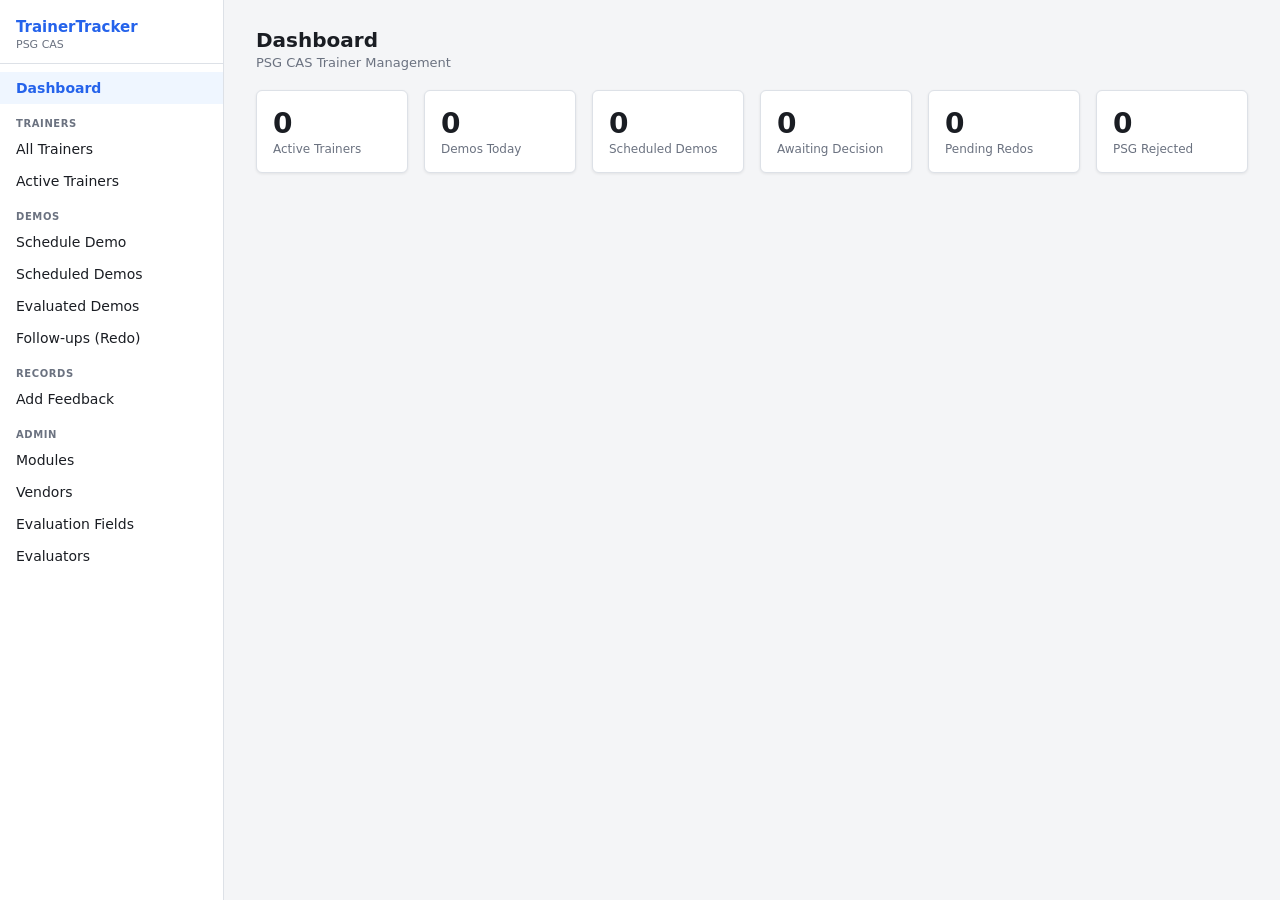
==== index.html @ b818fdab "Update index.html" ====
<!doctype html>
<html lang="en">
<head>
<meta charset="utf-8">
<meta name="viewport" content="width=device-width, initial-scale=1">
<title>TrainerTracker - PSG CAS</title>
<style>
*,*::before,*::after{box-sizing:border-box;margin:0;padding:0}
:root{
  --bg:#f4f5f7;--surface:#fff;--border:#dde1e7;--text:#1a1d23;--muted:#6b7280;
  --accent:#2563eb;--accent-h:#1d4ed8;--green:#16a34a;--amber:#d97706;--red:#dc2626;
  --blue:#2563eb;--grey:#6b7280;--radius:6px;--shadow:0 1px 3px rgba(0,0,0,.08);--nav-w:224px;
}
body{font-family:system-ui,sans-serif;font-size:14px;color:var(--text);background:var(--bg);display:flex;min-height:100vh}
#nav{width:var(--nav-w);background:var(--surface);border-right:1px solid var(--border);display:flex;flex-direction:column;position:fixed;top:0;left:0;bottom:0;z-index:100;overflow-y:auto}
#nav .brand{padding:18px 16px 12px;font-weight:700;font-size:15px;color:var(--accent);border-bottom:1px solid var(--border)}
#nav .brand span{display:block;font-weight:400;font-size:11px;color:var(--muted);margin-top:2px}
#nav ul{list-style:none;padding:8px 0;flex:1}
#nav ul li a{display:block;padding:8px 16px;color:var(--text);text-decoration:none;transition:background .15s}
#nav ul li a:hover{background:var(--bg)}
#nav ul li a.active{background:#eff6ff;color:var(--accent);font-weight:600}
#nav .section-label{padding:14px 16px 4px;font-size:10px;font-weight:700;color:var(--muted);text-transform:uppercase;letter-spacing:.06em}
#main{margin-left:var(--nav-w);flex:1;padding:28px 32px;max-width:1120px}
.page-head{display:flex;align-items:flex-start;justify-content:space-between;gap:16px;margin-bottom:20px;flex-wrap:wrap}
.page-head h1{font-size:20px;font-weight:700}
.page-head .sub{font-size:13px;color:var(--muted);margin-top:3px}
.btns{display:flex;gap:8px;flex-wrap:wrap}
.btn{display:inline-flex;align-items:center;gap:5px;padding:7px 14px;background:var(--accent);color:#fff;border:none;border-radius:var(--radius);font-size:13px;font-weight:500;cursor:pointer;text-decoration:none;transition:background .15s}
.btn:hover{background:var(--accent-h)}
.btn.ghost{background:transparent;color:var(--accent);border:1px solid var(--accent)}
.btn.ghost:hover{background:#eff6ff}
.btn.sm{padding:5px 10px;font-size:12px}
.btn.danger{background:var(--red)}.btn.danger:hover{background:#b91c1c}
.card{background:var(--surface);border:1px solid var(--border);border-radius:var(--radius);padding:20px;margin-bottom:20px;box-shadow:var(--shadow)}
.card-head{display:flex;align-items:center;justify-content:space-between;margin-bottom:14px}
.card-head h2{font-size:15px;font-weight:600}
.stats{display:grid;grid-template-columns:repeat(auto-fill,minmax(145px,1fr));gap:16px;margin-bottom:20px}
.stat{background:var(--surface);border:1px solid var(--border);border-radius:var(--radius);padding:16px;box-shadow:var(--shadow)}
.stat .n{font-size:28px;font-weight:700}.stat .l{font-size:12px;color:var(--muted);margin-top:2px}
.tbl-wrap{overflow-x:auto}
table{width:100%;border-collapse:collapse}
th,td{padding:15px 12px;text-align:left;border-bottom:1px solid var(--border);vertical-align:top}
th{font-size:12px;font-weight:600;color:var(--muted);text-transform:uppercase;letter-spacing:.04em;background:#f9fafb}
tr:hover td{background:#fafbff}
td.actions a{color:var(--accent);text-decoration:none;margin-right:10px;font-size:12px;cursor:pointer}
.badge{display:inline-block;padding:2px 8px;border-radius:99px;font-size:11px;font-weight:600}
.badge.green{background:#dcfce7;color:#166534}.badge.amber{background:#fef3c7;color:#92400e}
.badge.red{background:#fee2e2;color:#991b1b}.badge.blue{background:#dbeafe;color:#1e40af}
.badge.grey{background:#f3f4f6;color:#4b5563}.badge.purple{background:#f3e8ff;color:#6b21a8}
.tag{display:inline-block;padding:2px 7px;background:#eff6ff;color:var(--accent);border-radius:4px;font-size:11px;margin:2px}
.filters{display:flex;gap:10px;flex-wrap:wrap;align-items:flex-end;margin-bottom:16px}
.filters label{display:flex;flex-direction:column;gap:4px;font-size:12px;font-weight:500;color:var(--muted)}
.filters select,.filters input{padding:7px 10px;border:1px solid var(--border);border-radius:var(--radius);font-size:13px;color:var(--text);background:var(--surface);min-width:140px}
.form-grid{display:grid;grid-template-columns:1fr 1fr;gap:16px}
.form-grid.single{grid-template-columns:1fr}
.field{display:flex;flex-direction:column;gap:5px}
.field.full{grid-column:1/-1}
label.lbl{font-size:12px;font-weight:600;color:var(--muted)}
input[type=text],input[type=date],input[type=email],input[type=number],select,textarea{padding:8px 10px;border:1px solid var(--border);border-radius:var(--radius);font-size:13px;color:var(--text);background:var(--surface);width:100%}
textarea{resize:vertical;min-height:70px}
.form-actions{margin-top:20px;display:flex;gap:10px}
.error-msg{color:var(--red);font-size:12px;margin-top:8px}
.hidden{display:none!important}
.score-table td input{padding:5px 8px;width:80px}
.score-table .max-lbl{color:var(--muted);font-size:12px}
.score-total{font-weight:600;margin-top:10px;font-size:13px}
.empty{color:var(--muted);font-size:13px;padding:20px 0;text-align:center}
#loading{position:fixed;inset:0;background:rgba(255,255,255,.80);display:flex;align-items:center;justify-content:center;z-index:9999}
.spin-wrap{display:flex;flex-direction:column;align-items:center;gap:14px}
.spinner{width:40px;height:40px;border:3px solid #dde1e7;border-top-color:var(--accent);border-radius:50%;animation:spin .7s linear infinite}
@keyframes spin{to{transform:rotate(360deg)}}
.spin-text{font-size:13px;font-weight:500;color:var(--accent);letter-spacing:.03em}
#toast{position:fixed;bottom:24px;right:24px;background:#1e293b;color:#fff;padding:10px 18px;border-radius:var(--radius);font-size:13px;z-index:9998;display:none}
#modal-overlay{position:fixed;inset:0;background:rgba(0,0,0,.35);z-index:200;display:flex;align-items:center;justify-content:center}
#modal-box{background:var(--surface);border-radius:var(--radius);padding:24px;width:90%;max-width:580px;max-height:90vh;overflow-y:auto;box-shadow:0 8px 32px rgba(0,0,0,.18)}
#modal-box h2{font-size:16px;margin-bottom:16px}
.jump{display:flex;gap:12px;flex-wrap:wrap;margin-bottom:18px}
.jump a{font-size:12px;color:var(--accent);text-decoration:none}
.jump a:hover{text-decoration:underline}
/* eval score comparison table */
.eval-grid th.eval-col{min-width:110px}
.avg-row td{font-weight:600;background:#f9fafb}
.info-row{display:flex;gap:24px;flex-wrap:wrap;margin-bottom:16px}
.info-row .info-item{font-size:13px}.info-row .info-item span{font-weight:600}

.shimmer{background:linear-gradient(90deg,#f0f0f0 25%,#e0e0e0 50%,#f0f0f0 75%);background-size:200% 100%;animation:shimmer 1.2s infinite;border-radius:4px;height:14px;margin:6px 0}
@keyframes shimmer{0%{background-position:200% 0}100%{background-position:-200% 0}}
.page-enter{animation:fadeSlide .18s ease}
@keyframes fadeSlide{from{opacity:0;transform:translateY(6px)}to{opacity:1;transform:translateY(0)}}
</style>
</head>
<body>
<nav id="nav">
  <div class="brand">TrainerTracker<span>PSG CAS</span></div>
  <ul>
    <li><a href="#" data-page="dashboard">Dashboard</a></li>
    <div class="section-label">Trainers</div>
    <li><a href="#" data-page="trainers">All Trainers</a></li>
    <li><a href="#" data-page="active">Active Trainers</a></li>
    <div class="section-label">Demos</div>
    <li><a href="#" data-page="schedule-demo">Schedule Demo</a></li>
    <li><a href="#" data-page="scheduled">Scheduled Demos</a></li>
    <li><a href="#" data-page="evaluated">Evaluated Demos</a></li>
    <li><a href="#" data-page="followups">Follow-ups (Redo)</a></li>
    <div class="section-label">Records</div>
    <li><a href="#" data-page="add-feedback">Add Feedback</a></li>
    <div class="section-label">Admin</div>
    <li><a href="#" data-page="modules">Modules</a></li>
    <li><a href="#" data-page="vendors">Vendors</a></li>
    <li><a href="#" data-page="fields">Evaluation Fields</a></li>
    <li><a href="#" data-page="evaluators">Evaluators</a></li>
  </ul>
</nav>
<main id="main"></main>
<div id="loading"><div class="spin-wrap"><div class="spinner"></div><div class="spin-text">Loading…</div></div></div>
<div id="toast"></div>
<div id="modal-overlay" class="hidden"><div id="modal-box"></div></div>

<script>
// ════════════════════════════════════════════════════════════
// CONFIG
// ════════════════════════════════════════════════════════════
const API = "https://script.google.com/macros/s/AKfycbz-LLf0V0RzmnS31XV4Ykm8dqGHiCJvOpPmAPqa1DfNJzM9oqoiAKHXhVZPCFupn1A-/exec";

// ── state ─────────────────────────────────────────────────────
let DB = { vendors:[], modules:[], fields:[], evaluators:[], trainers:[], engagements:[], demos:[], evaluations:[], evaluationscores:[], decisions:[], feedback:[] };

const PAGE_SHEETS = {
  dashboard:       ["trainers","engagements","demos","evaluations","decisions"],
  trainers:        ["trainers","engagements","vendors","decisions","modules"],
  active:          ["trainers","engagements","vendors","decisions","modules"],
  scheduled:       ["demos","trainers","modules","evaluations"],
  evaluated:       ["demos","trainers","modules","evaluations","evaluationscores","fields"],
  followups:       ["demos","trainers","modules"],
  "schedule-demo": ["trainers","modules","vendors","engagements"],
  "demo-detail":   ["demos","trainers","modules","evaluators","evaluations","evaluationscores","fields"],
  "add-feedback":  ["trainers"],
  "trainer-detail":["trainers","engagements","vendors","demos","evaluations","decisions","modules","feedback"],
  modules:         ["modules"],
  vendors:         ["vendors"],
  fields:          ["fields","modules"],
  evaluators:      ["evaluators"]
};

// ── utils ─────────────────────────────────────────────────────
const $  = id => document.getElementById(id);
const el = (tag,cls="",html="") => { const e=document.createElement(tag); if(cls)e.className=cls; if(html)e.innerHTML=html; return e; };
const esc = s => String(s||"").replace(/&/g,"&amp;").replace(/</g,"&lt;").replace(/>/g,"&gt;");
const fmt = d => d ? String(d).slice(0,10).split("-").reverse().join("-") : "-";
const fmtToday = () => { const d=new Date(); return d.getFullYear()+"-"+String(d.getMonth()+1).padStart(2,"0")+"-"+String(d.getDate()).padStart(2,"0"); };
const isTrue = v => v===true||v==="TRUE"||v==="true";

function showLoading(v){ $("loading").style.display=v?"flex":"none"; }
function showToast(msg,dur=3000){ const t=$("toast"); t.textContent=msg; t.style.display="block"; setTimeout(()=>t.style.display="none",dur); }

// ── API ───────────────────────────────────────────────────────
async function apiGet(action) {
  const r = await fetch(API+"?action="+action);
  const j = await r.json();
  if(!j.ok) throw new Error(j.error);
  return j.data;
}
async function apiCall(payload) {
  const params = new URLSearchParams();
  Object.keys(payload).forEach(k => {
    const v = payload[k];
    params.append(k, (typeof v==="object"&&v!==null) ? JSON.stringify(v) : String(v===undefined||v===null?"":v));
  });
  const r = await fetch(API+"?"+params.toString());
  const j = await r.json();
  if(!j.ok) throw new Error(j.error);
  return j.data;
}

async function loadSheets(names) {
  const toFetch = names.filter(n => !DB._loaded || !DB._loaded.has(n));
  if (!toFetch.length) return;
  // if everything is needed and nothing loaded yet, use bulk fetch
  const allKeys = Object.keys(DB).filter(k => k !== "_loaded");
  const needsAll = allKeys.every(k => toFetch.includes(k));
  if (needsAll) {
    const data = await apiGet("all");
    Object.keys(data).forEach(k => { DB[k] = data[k]; });
    if (!DB._loaded) DB._loaded = new Set();
    allKeys.forEach(k => DB._loaded.add(k));
  } else {
    const results = await Promise.all(toFetch.map(n => apiGet(n)));
    toFetch.forEach((n, i) => { DB[n] = results[i]; });
    if (!DB._loaded) DB._loaded = new Set();
    toFetch.forEach(n => DB._loaded.add(n));
  }
}

async function loadAll(sheetsToRefresh) {
  // if specific sheets given, only invalidate those
  if (sheetsToRefresh && sheetsToRefresh.length) {
    sheetsToRefresh.forEach(k => DB._loaded && DB._loaded.delete(k));
  } else {
    if (DB._loaded) DB._loaded.clear();
  }
  await loadPageSheets(currentPage, currentParams);
}

let currentPage = "dashboard", currentParams = {};

async function loadPageSheets(page, params) {
  const needed = PAGE_SHEETS[page] || Object.keys(DB).filter(k => k !== "_loaded");
  showLoading(true);
  try { await loadSheets(needed); } catch(e) { alert("Could not load data: " + e.message); }
  showLoading(false);
}


// ── router ────────────────────────────────────────────────────
function nav(page, params={}) {
  currentPage = page; currentParams = params;
  document.querySelectorAll("#nav a").forEach(a => a.classList.toggle("active", a.dataset.page===page));
  const m = $("main"); m.innerHTML=""; m.className="page-enter";
  // show shimmer while loading
  m.innerHTML = `<div style="padding:20px"><div class="shimmer" style="width:40%;height:22px;margin-bottom:18px"></div>${[...Array(4)].map(()=>'<div class="shimmer"></div>').join("")}</div>`;
  loadPageSheets(page, params).then(() => {
    m.innerHTML = ""; m.className = "page-enter";
    const pages = { dashboard, trainers, active, scheduled, evaluated, followups,
      "schedule-demo": scheduleDemoPage, "demo-detail": demoDetail,
      "add-feedback": addFeedbackPage, "trainer-detail": trainerDetail,
      modules, vendors, fields, evaluators };
    if (pages[page]) pages[page](m, params);
    else m.innerHTML = "<p>Page not found.</p>";
  });
}
document.querySelectorAll("#nav a").forEach(a => a.addEventListener("click", e => { e.preventDefault(); nav(a.dataset.page); }));

function openModal(html){ $("modal-box").innerHTML=html; $("modal-overlay").classList.remove("hidden"); }
function closeModal(){ $("modal-overlay").classList.add("hidden"); }
$("modal-overlay").addEventListener("click", e => { if(e.target===$("modal-overlay")) closeModal(); });

// ════════════════════════════════════════════════════════════
// Logic helpers
// ════════════════════════════════════════════════════════════
const activeModules  = () => DB.modules.filter(m=>isTrue(m.Active));
const activeVendors  = () => DB.vendors.filter(v=>isTrue(v.Active));
const activeTrainers = () => DB.trainers.filter(t=>isTrue(t.Active));
const activeEvaluators = () => DB.evaluators.filter(e=>isTrue(e.Active));

function currentEngagement(tid) {
  return DB.engagements.find(e=>String(e.TrainerID)===String(tid)&&(!e.EndDate||e.EndDate===""))||null;
}
function trainerDecisions(tid) {
  return DB.decisions.filter(d=>String(d.TrainerID)===String(tid));
}

function levelCells(decisions, modules) {
  const sorted = [...decisions].sort((a,b)=>{
    const da=new Date(a.EffectiveDate),db=new Date(b.EffectiveDate);
    return da-db||Number(a.DecisionID)-Number(b.DecisionID);
  });
  const cells={};
  modules.forEach(m=>{ cells[String(m.ModuleID)]={UG:null,PG:null}; });
  sorted.forEach(d=>{
    const levels=(!d.Level||d.Level==="ALL")?["UG","PG"]:[d.Level];
    const all=!d.ModuleID||d.ModuleID==="";
    modules.forEach(m=>{
      const mid=String(m.ModuleID);
      if(!all&&String(d.ModuleID)!==mid) return;
      levels.forEach(lv=>{
        const cur=cells[mid][lv];
        if(cur&&cur.Status==="PERM_REJECT"&&d.DemoID&&d.Status!=="PERM_REJECT") return;
        cells[mid][lv]=d;
      });
    });
  });
  return cells;
}

function approvedItems(decisions, modules) {
  const cells=levelCells(decisions,modules);
  return modules.reduce((acc,m)=>{
    const mid=String(m.ModuleID),cell=cells[mid]||{};
    const levels=["UG","PG"].filter(lv=>cell[lv]&&cell[lv].Status==="SELECTED");
    if(levels.length) acc.push({module:m,levels});
    return acc;
  },[]);
}
function approvalTags(items){ return items.map(i=>i.module.Name+" ("+(i.levels.length===2?"All":i.levels[0])+")"); }

function rejectedModulesList(decisions, modules) {
  const cells=levelCells(decisions,modules);
  return modules.filter(m=>{
    const mid=String(m.ModuleID),cell=cells[mid]||{};
    return cell.UG&&cell.UG.Status==="PERM_REJECT"&&cell.PG&&cell.PG.Status==="PERM_REJECT";
  });
}

function trainerStatus(decisions, modules) {
  if(!decisions.length) return "NONE";
  const cells=levelCells(decisions,modules);
  let rejCount=0,psgAll=true;
  modules.forEach(m=>{
    const mid=String(m.ModuleID),cell=cells[mid]||{};
    const ugPerm=cell.UG&&cell.UG.Status==="PERM_REJECT";
    const pgPerm=cell.PG&&cell.PG.Status==="PERM_REJECT";
    if(ugPerm&&pgPerm){
      rejCount++;
      if((cell.UG&&String(cell.UG.ModuleID)!=="")||(cell.PG&&String(cell.PG.ModuleID)!=="")) psgAll=false;
    } else psgAll=false;
  });
  if(rejCount===0) return "ACTIVE";
  if(rejCount===modules.length&&psgAll) return "PERM_REJECT_ALL";
  return "PERM_REJECT_MODULES";
}

function pendingRedos() {
  // demos with DECIDED status and REDO outcome where no later decided demo exists for same trainer+module
  const groups={};
  DB.demos.filter(d=>d.Status==="DECIDED").forEach(d=>{
    const key=d.TrainerID+"_"+d.ModuleID;
    const cur=groups[key];
    if(!cur||new Date(d.DemoDate)>new Date(cur.DemoDate)||
       (d.DemoDate===cur.DemoDate&&Number(d.DemoID)>Number(cur.DemoID))) groups[key]=d;
  });
  return Object.values(groups).filter(d=>d.Outcome==="REDO");
}

function completedRedos() {
  const groups={};
  DB.demos.filter(d=>d.Status==="DECIDED").forEach(d=>{
    const key=d.TrainerID+"_"+d.ModuleID;
    if(!groups[key]) groups[key]=[];
    groups[key].push(d);
  });
  const completed=[];
  Object.values(groups).forEach(demos=>{
    const sorted=demos.sort((a,b)=>new Date(b.DemoDate)-new Date(a.DemoDate)||Number(b.DemoID)-Number(a.DemoID));
    if(sorted[0].Outcome!=="REDO"&&sorted.some(d=>d.Outcome==="REDO")) completed.push(sorted[0]);
  });
  return completed;
}

const trainerName  = id => { const t=DB.trainers.find(x=>String(x.TrainerID)===String(id)); return t?t.Name:"Unknown"; };
const moduleName   = id => { const m=DB.modules.find(x=>String(x.ModuleID)===String(id));   return m?m.Name:"Unknown"; };
const vendorName   = id => { const v=DB.vendors.find(x=>String(x.VendorID)===String(id));   return v?v.Name:"Unknown"; };
const evaluatorName= id => { const e=DB.evaluators.find(x=>String(x.EvaluatorID)===String(id)); return e?e.Name:"Unknown"; };

const demoBadge = d => {
  if(d.Status==="SCHEDULED") return "blue";
  if(d.Status==="EVALUATED") return "purple";
  if(d.Status==="DECIDED"){
    return {SELECTED:"green",REJECTED:"amber",REDO:"blue",PERM_REJECT:"red"}[d.Outcome]||"grey";
  }
  return "grey";
};
const demoStatusLabel = d => {
  if(d.Status==="SCHEDULED") return "Scheduled";
  if(d.Status==="EVALUATED") return "Awaiting decision";
  if(d.Status==="DECIDED"){
    if(d.Outcome==="SELECTED") return "Selected"+(d.Level&&d.Level!=="ALL"?" ("+d.Level+")":"");
    if(d.Outcome==="PERM_REJECT") return d.RejectScope==="PSG"?"Rejected for PSG":"Rejected for module";
    if(d.Outcome==="REJECTED") return "Rejected";
    if(d.Outcome==="REDO") return "Redo";
  }
  return d.Status||"-";
};

// ════════════════════════════════════════════════════════════
// Pages
// ════════════════════════════════════════════════════════════

// ── Dashboard ─────────────────────────────────────────────────
function dashboard(m) {
  const mods=activeModules();
  const engs={};
  DB.engagements.forEach(e=>{ if(!e.EndDate||e.EndDate==="") engs[String(e.TrainerID)]=e; });
  let active=0,psgRej=0;
  activeTrainers().forEach(t=>{
    const dec=trainerDecisions(t.TrainerID),status=trainerStatus(dec,mods);
    if(status==="ACTIVE"&&engs[String(t.TrainerID)]) active++;
    if(status==="PERM_REJECT_ALL") psgRej++;
  });
  const today=fmtToday();
  const scheduled=DB.demos.filter(d=>d.Status==="SCHEDULED");
  const scheduledToday=scheduled.filter(d=>String(d.DemoDate).slice(0,10)===today);
  const awaitingDecision=DB.demos.filter(d=>d.Status==="EVALUATED");
  const redos=pendingRedos();

  m.innerHTML=`
    <div class="page-head"><div><h1>Dashboard</h1><div class="sub">PSG CAS Trainer Management</div></div></div>
    <div class="stats">
      <div class="stat"><div class="n">${active}</div><div class="l">Active Trainers</div></div>
      <div class="stat"><div class="n">${scheduledToday.length}</div><div class="l">Demos Today</div></div>
      <div class="stat"><div class="n">${scheduled.length}</div><div class="l">Scheduled Demos</div></div>
      <div class="stat"><div class="n">${awaitingDecision.length}</div><div class="l">Awaiting Decision</div></div>
      <div class="stat"><div class="n">${redos.length}</div><div class="l">Pending Redos</div></div>
      <div class="stat"><div class="n">${psgRej}</div><div class="l">PSG Rejected</div></div>
    </div>
    ${awaitingDecision.length?`<div class="card">
      <div class="card-head"><h2>Awaiting Decision (${awaitingDecision.length})</h2><a class="btn sm ghost" href="#" onclick="nav('scheduled');return false;">View all</a></div>
      <div class="tbl-wrap"><table>
        <tr><th>Trainer</th><th>Module</th><th>Date</th><th>Evaluations</th><th></th></tr>
        ${awaitingDecision.slice(0,5).map(d=>{
          const evalCount=DB.evaluations.filter(ev=>String(ev.DemoID)===String(d.DemoID)).length;
          return `<tr>
            <td><a href="#" onclick="nav('demo-detail',{id:'${d.DemoID}'});return false;">${esc(trainerName(d.TrainerID))}</a></td>
            <td>${esc(moduleName(d.ModuleID))}</td><td>${fmt(d.DemoDate)}</td>
            <td>${evalCount} evaluator${evalCount!==1?"s":""}</td>
            <td class="actions"><a href="#" onclick="nav('demo-detail',{id:'${d.DemoID}'});return false;">Decide →</a></td>
          </tr>`;
        }).join("")}
      </table></div></div>`:""}
    ${scheduledToday.length?`<div class="card">
      <div class="card-head"><h2>Today's Scheduled Demos</h2></div>
      <div class="tbl-wrap"><table>
        <tr><th>Trainer</th><th>Module</th><th>Topic</th><th></th></tr>
        ${scheduledToday.map(d=>`<tr>
          <td>${esc(trainerName(d.TrainerID))}</td><td>${esc(moduleName(d.ModuleID))}</td><td>${esc(d.Topic)}</td>
          <td class="actions"><a href="#" onclick="nav('demo-detail',{id:'${d.DemoID}'});return false;">Evaluate</a></td>
        </tr>`).join("")}
      </table></div></div>`:""}
  `;
}

// ── Scheduled Demos ───────────────────────────────────────────
function scheduled(m) {
  const all=DB.demos.filter(d=>d.Status==="SCHEDULED"||d.Status==="EVALUATED")
    .sort((a,b)=>new Date(a.DemoDate)-new Date(b.DemoDate)||Number(a.DemoID)-Number(b.DemoID));

  m.innerHTML=`
    <div class="page-head">
      <div><h1>Scheduled Demos</h1><div class="sub">Click a demo to evaluate or decide the outcome.</div></div>
      <a class="btn" href="#" onclick="nav('schedule-demo');return false;">+ Schedule Demo</a>
    </div>
    <div class="card"><div class="tbl-wrap"><table>
      <tr><th>Date</th><th>Trainer</th><th>Module</th><th>Topic</th><th>Status</th><th>Evaluations</th><th></th></tr>
      ${all.map(d=>{
        const evalCount=DB.evaluations.filter(ev=>String(ev.DemoID)===String(d.DemoID)).length;
        return `<tr>
          <td>${fmt(d.DemoDate)}</td>
          <td><a href="#" onclick="nav('trainer-detail',{id:'${d.TrainerID}'});return false;">${esc(trainerName(d.TrainerID))}</a></td>
          <td>${esc(moduleName(d.ModuleID))}</td><td>${esc(d.Topic)}</td>
          <td><span class="badge ${d.Status==="SCHEDULED"?"blue":"purple"}">${d.Status==="SCHEDULED"?"Scheduled":"Awaiting decision"}</span></td>
          <td>${evalCount}</td>
          <td class="actions">
            <a href="#" onclick="nav('demo-detail',{id:'${d.DemoID}'});return false;">${d.Status==="SCHEDULED"?"Evaluate":"Evaluate / Decide →"}</a>
            ${d.Status==="SCHEDULED"?`<a href="#" onclick="showEditDemo('${d.DemoID}');return false;">Edit</a>`:""}
          </td>
        </tr>`;
      }).join("")||`<tr><td colspan="7" class="empty">No scheduled demos.</td></tr>`}
    </table></div></div>
  `;
}

// ── Schedule Demo page ────────────────────────────────────────
function scheduleDemoPage(m, params={}) {
  const preTrainer = params.trainerID || "";

  m.innerHTML = `
    <div class="page-head"><div><h1>Schedule Demo</h1></div></div>
    <div class="card">
      <div class="form-grid">
        <div class="field">
          <label class="lbl">Vendor *</label>
          <select id="sd-vendor" onchange="sdFilterTrainers()">
            <option value="">-- select vendor --</option>
            ${activeVendors().map(v => `<option value="${v.VendorID}">${esc(v.Name)}</option>`).join("")}
          </select>
        </div>
        <div class="field">
          <label class="lbl">Trainer *</label>
          <select id="sd-trainer" disabled>
            <option value="">-- select vendor first --</option>
          </select>
        </div>
        <div class="field">
          <label class="lbl">Module *</label>
          <select id="sd-module">
            <option value="">-- select --</option>
            ${activeModules().map(mod => `<option value="${mod.ModuleID}">${esc(mod.Name)}</option>`).join("")}
          </select>
        </div>
        <div class="field">
          <label class="lbl">Demo Date *</label>
          <input type="date" id="sd-date" value="${fmtToday()}">
        </div>
        <div class="field full">
          <label class="lbl">Topic</label>
          <input type="text" id="sd-topic" placeholder="e.g. Percentages, Time and Work">
        </div>
      </div>
      <div class="form-actions">
        <button class="btn" onclick="submitScheduleDemo()">Schedule</button>
        <button class="btn ghost" onclick="nav('scheduled')">Cancel</button>
      </div>
      <div class="error-msg hidden" id="sd-err"></div>
    </div>
  `;

  // If arriving with a pre-selected trainer, auto-select their vendor
  if (preTrainer) {
    const eng = currentEngagement(preTrainer);
    if (eng) {
      $("sd-vendor").value = String(eng.VendorID);
      sdFilterTrainers();
      $("sd-trainer").value = String(preTrainer);
    }
  }
}

window.sdFilterTrainers = function() {
  const vendorID = $("sd-vendor").value;
  const sel = $("sd-trainer");
  if (!vendorID) {
    sel.innerHTML = `<option value="">-- select vendor first --</option>`;
    sel.disabled = true;
    return;
  }
  // find trainers currently engaged with this vendor
  const matched = activeTrainers().filter(t => {
    const eng = currentEngagement(t.TrainerID);
    return eng && String(eng.VendorID) === vendorID;
  });
  if (!matched.length) {
    sel.innerHTML = `<option value="">No trainers for this vendor</option>`;
    sel.disabled = true;
    return;
  }
  sel.innerHTML = `<option value="">-- select trainer --</option>` +
    matched.map(t => `<option value="${t.TrainerID}">${esc(t.Name)}</option>`).join("");
  sel.disabled = false;
};

window.submitScheduleDemo = async function() {
  const trainer=$("sd-trainer").value, module=$("sd-module").value, errEl=$("sd-err");
  if(!trainer||!module){ errEl.textContent="Trainer and Module are required."; errEl.classList.remove("hidden"); return; }
  try {
    showLoading(true);
    await apiCall({action:"scheduleDemo", TrainerID:trainer, ModuleID:module, Topic:$("sd-topic").value.trim(), DemoDate:$("sd-date").value});
    await loadAll(["demos"]); showToast("Demo scheduled."); nav("scheduled");
  } catch(e){ errEl.textContent=e.message; errEl.classList.remove("hidden"); }
  showLoading(false);
};

// ── Demo Detail (evaluate + decide) ──────────────────────────
function demoDetail(m, params={}) {
  const did=String(params.id);
  const demo=DB.demos.find(d=>String(d.DemoID)===did);
  if(!demo){ m.innerHTML="<p>Demo not found.</p>"; return; }

  const evals=DB.evaluations.filter(ev=>String(ev.DemoID)===did);
  const mods=activeModules();
  const modFields=DB.fields.filter(f=>String(f.ModuleID)===String(demo.ModuleID)&&isTrue(f.Active))
    .sort((a,b)=>Number(a.DisplayOrder)-Number(b.DisplayOrder));

  // build per-evaluator score maps
  const evalScoreMap={}; // evalId -> {fieldId -> score}
  DB.evaluationscores.forEach(sc=>{
    const ev=evals.find(e=>String(e.EvalID)===String(sc.EvalID));
    if(!ev) return;
    if(!evalScoreMap[sc.EvalID]) evalScoreMap[sc.EvalID]={};
    evalScoreMap[sc.EvalID][String(sc.FieldID)]=sc;
  });

  // scores comparison table
  let scoresHtml="";
  if(evals.length&&modFields.length){
    const totals=evals.map(ev=>{
      let s=0,mx=0;
      modFields.forEach(f=>{
        const sc=evalScoreMap[ev.EvalID]?.[String(f.FieldID)];
        s+=sc?Number(sc.Score):0; mx+=Number(f.MaxMarks);
      });
      return {score:s,max:mx};
    });
    scoresHtml=`<div class="card">
      <div class="card-head"><h2>Evaluation Scores</h2></div>
      <div class="tbl-wrap"><table class="eval-grid">
        <tr>
          <th>Criterion</th>
          ${evals.map(ev=>`<th class="eval-col">${esc(evaluatorName(ev.EvaluatorID))}</th>`).join("")}
          ${evals.length>1?`<th>Average</th>`:""}
        </tr>
        ${modFields.map(f=>{
          const scores=evals.map(ev=>evalScoreMap[ev.EvalID]?.[String(f.FieldID)]);
          const vals=scores.map(sc=>sc?Number(sc.Score):"-");
          const nums=vals.filter(v=>v!=="-");
          const avg=nums.length?Math.round(nums.reduce((a,b)=>a+b,0)/nums.length*10)/10:"-";
          return `<tr>
            <td><b>${esc(f.Criterion)}</b> <span class="muted" style="font-size:11px">/ ${f.MaxMarks}</span></td>
            ${vals.map(v=>`<td>${v}</td>`).join("")}
            ${evals.length>1?`<td>${avg}</td>`:""}
          </tr>`;
        }).join("")}
        <tr class="avg-row">
          <td>Total</td>
          ${totals.map(t=>`<td>${t.score} / ${t.max} <span class="muted">(${t.max?Math.round(t.score/t.max*100):0}%)</span></td>`).join("")}
          ${evals.length>1?`<td>${totals.length?Math.round(totals.reduce((a,t)=>a+t.score,0)/totals.length*10)/10:"-"} avg</td>`:""}
        </tr>
      </table></div>
      ${evals.map(ev=>`<div style="margin-top:12px;font-size:13px"><b>${esc(evaluatorName(ev.EvaluatorID))}:</b> ${esc(ev.Remarks)||'<span class="muted">No remarks</span>'}</div>`).join("")}
    </div>`;
  } else if(evals.length&&!modFields.length){
    scoresHtml=`<div class="card"><div class="card-head"><h2>Evaluations (${evals.length})</h2></div>
      ${evals.map(ev=>`<div style="margin-bottom:12px;font-size:13px"><b>${esc(evaluatorName(ev.EvaluatorID))}</b> - ${esc(ev.Remarks)||"No remarks"}</div>`).join("")}
    </div>`;
  }

  // evaluate form (if SCHEDULED or EVALUATED - can always add more)
  let evaluateHtml="";
  if(demo.Status==="SCHEDULED"||demo.Status==="EVALUATED"){
    const evalOptions=activeEvaluators().map(e=>`<option value="${e.EvaluatorID}">${esc(e.Name)}</option>`).join("");
    evaluateHtml=`<div class="card" id="sec-evaluate">
      <div class="card-head"><h2>Submit Evaluation</h2></div>
      <div class="form-grid">
        <div class="field full">
          <label class="lbl">Evaluator *</label>
          <select id="ev-evaluator"><option value="">-- select --</option>${evalOptions}</select>
        </div>
        ${modFields.length?`
        <div class="field full">
          <div class="tbl-wrap"><table class="score-table" id="ev-score-table">
            <tr><th>Criterion</th><th>Score</th><th>Max</th></tr>
            ${modFields.map(f=>`<tr class="score-row" data-field-id="${f.FieldID}" data-max="${f.MaxMarks}" data-min="${f.MinMarks}" data-criterion="${esc(f.Criterion)}">
              <td>${esc(f.Criterion)}</td>
              <td><input type="number" min="${f.MinMarks}" max="${f.MaxMarks}" step="1" value="${f.MinMarks}" oninput="calcEvalTotal()"></td>
              <td class="max-lbl">/ ${f.MaxMarks}</td>
            </tr>`).join("")}
          </table></div>
          <div class="score-total" id="ev-total"></div>
        </div>`:""}
        <div class="field full"><label class="lbl">Remarks</label><textarea id="ev-remarks"></textarea></div>
      </div>
      <div class="form-actions">
        <button class="btn" onclick="submitEvaluation('${did}')">Submit Evaluation</button>
      </div>
      <div class="error-msg hidden" id="ev-err"></div>
    </div>`;
  }

  // decide form (if EVALUATED)
  let decideHtml="";
  if(demo.Status==="EVALUATED"){
    decideHtml=`<div class="card" id="sec-decide">
      <div class="card-head"><h2>Set Final Outcome</h2></div>
      <div class="form-grid">
        <div class="field">
          <label class="lbl">Outcome *</label>
          <select id="dec-outcome" onchange="toggleDecideFields()">
            <option value="">-- select --</option>
            <option value="SELECTED">Selected</option>
            <option value="REJECTED">Rejected (may present again)</option>
            <option value="REDO">Redo</option>
            <option value="PERM_REJECT">Permanent reject</option>
          </select>
        </div>
        <div class="field hidden" id="dec-level-row">
          <label class="lbl">Selected for *</label>
          <select id="dec-level">
            <option value="ALL">All (UG &amp; PG)</option>
            <option value="UG">UG</option>
            <option value="PG">PG</option>
          </select>
        </div>
        <div class="field hidden" id="dec-scope-row">
          <label class="lbl">Rejected for *</label>
          <select id="dec-scope">
            <option value="MODULE">This module only</option>
            <option value="PSG">PSG (all modules, permanent)</option>
          </select>
        </div>
        <div class="field">
          <label class="lbl">Decided by</label>
          <select id="dec-by"><option value="">-- select --</option>${activeEvaluators().map(e=>`<option value="${e.Name}">${esc(e.Name)}</option>`).join("")}</select>
        </div>
        <div class="field full"><label class="lbl">Final Remarks</label><textarea id="dec-remarks"></textarea></div>
      </div>
      <div class="form-actions">
        <button class="btn" onclick="submitDecide('${did}','${demo.TrainerID}')">Confirm Outcome</button>
      </div>
      <div class="error-msg hidden" id="dec-err"></div>
    </div>`;
  }

  // decided summary
  let decidedHtml="";
  if(demo.Status==="DECIDED"){
    decidedHtml=`<div class="card">
      <div class="card-head"><h2>Final Outcome</h2></div>
      <div class="info-row">
        <div class="info-item">Outcome: <span><span class="badge ${demoBadge(demo)}">${esc(demoStatusLabel(demo))}</span></span></div>
        ${demo.DecidedBy?`<div class="info-item">Decided by: <span>${esc(demo.DecidedBy)}</span></div>`:""}
      </div>
      ${demo.FinalRemarks?`<div style="font-size:13px;margin-top:4px">${esc(demo.FinalRemarks)}</div>`:""}
    </div>`;
  }

  m.innerHTML=`
    <div class="page-head">
      <div>
        <h1>${esc(trainerName(demo.TrainerID))} - ${esc(moduleName(demo.ModuleID))}</h1>
        <div class="sub">${fmt(demo.DemoDate)}${demo.Topic?" · "+esc(demo.Topic):""} · <span class="badge ${demoBadge(demo)}">${demoStatusLabel(demo)}</span></div>
      </div>
      <a class="btn ghost sm" href="#" onclick="nav('trainer-detail',{id:'${demo.TrainerID}'});return false;">← Trainer</a>
    </div>
    ${decidedHtml}
    ${scoresHtml}
    ${evaluateHtml}
    ${decideHtml}
  `;
  if(modFields.length) calcEvalTotal();
}

window.calcEvalTotal = function() {
  const tot=$("ev-total"); if(!tot) return;
  let score=0,max=0;
  document.querySelectorAll("#ev-score-table .score-row").forEach(tr=>{
    score+=Number(tr.querySelector("input").value)||0;
    max+=Number(tr.dataset.max)||0;
  });
  tot.textContent=max?`Total: ${score} / ${max} (${Math.round(score/max*100)}%)`:"";
};

window.toggleDecideFields = function() {
  const outcome=$("dec-outcome").value;
  $("dec-level-row").classList.toggle("hidden", outcome!=="SELECTED");
  $("dec-scope-row").classList.toggle("hidden", outcome!=="PERM_REJECT");
};

window.submitEvaluation = async function(did) {
  const evaluatorID=$("ev-evaluator").value, errEl=$("ev-err");
  if(!evaluatorID){ errEl.textContent="Please select an evaluator."; errEl.classList.remove("hidden"); return; }
  const scores=[];
  document.querySelectorAll("#ev-score-table .score-row").forEach(tr=>{
    scores.push({FieldID:tr.dataset.fieldId, Criterion:tr.dataset.criterion, Score:Number(tr.querySelector("input").value)||0, MinAtTime:Number(tr.dataset.min), MaxAtTime:Number(tr.dataset.max)});
  });
  try {
    showLoading(true);
    await apiCall({action:"submitEvaluation", DemoID:did, EvaluatorID:evaluatorID, Remarks:$("ev-remarks").value.trim(), Scores:scores});
    await loadAll(["demos","evaluations","evaluationscores"]); showToast("Evaluation submitted."); nav("scheduled");
  } catch(e){ errEl.textContent=e.message; errEl.classList.remove("hidden"); }
  showLoading(false);
};

window.submitDecide = async function(did, trainerID) {
  const outcome=$("dec-outcome").value, errEl=$("dec-err");
  if(!outcome){ errEl.textContent="Please select an outcome."; errEl.classList.remove("hidden"); return; }
  if(outcome==="PERM_REJECT"&&!$("dec-remarks").value.trim()){ errEl.textContent="Please write the reason for a permanent rejection."; errEl.classList.remove("hidden"); return; }
  try {
    showLoading(true);
    await apiCall({action:"decideDemo", DemoID:did, Outcome:outcome, Level:outcome==="SELECTED"?$("dec-level").value:"ALL", RejectScope:outcome==="PERM_REJECT"?$("dec-scope").value:"", DecidedBy:$("dec-by").value, FinalRemarks:$("dec-remarks").value.trim()});
    await loadAll(["demos","decisions"]); showToast("Outcome recorded.");
    nav("trainer-detail",{id:trainerID});
  } catch(e){ errEl.textContent=e.message; errEl.classList.remove("hidden"); }
  showLoading(false);
};

// ── Evaluated Demos ────────────────────────────────────────────
function evaluated(m, params={}) {
  const moduleFilter  = params.module  || "";
  const trainerFilter = params.trainer || "";
  const statusFilter  = params.status  || "";
  const dateFrom      = params.from    || "";
  const dateTo        = params.to      || "";

  function demoAvgScore(did) {
    const evals = DB.evaluations.filter(ev => String(ev.DemoID) === String(did));
    if (!evals.length) return null;
    const allScores = DB.evaluationscores.filter(sc => evals.some(ev => String(ev.EvalID) === String(sc.EvalID)));
    if (!allScores.length) return null;
    const evalTotals = evals.map(ev => {
      const s = DB.evaluationscores.filter(sc => String(sc.EvalID) === String(ev.EvalID));
      return s.reduce((a, sc) => a + Number(sc.Score), 0);
    });
    return Math.round(evalTotals.reduce((a, b) => a + b, 0) / evalTotals.length * 10) / 10;
  }

  let list = DB.demos.filter(d =>
    d.Status === "EVALUATED" || d.Status === "DECIDED"
  );

  if (moduleFilter)  list = list.filter(d => String(d.ModuleID)  === moduleFilter);
  if (trainerFilter) list = list.filter(d => String(d.TrainerID) === trainerFilter);
  if (statusFilter)  list = list.filter(d => d.Status === statusFilter || (statusFilter === "DECIDED" && d.Status === "DECIDED" && !d.Outcome) || (statusFilter !== "" && (d.Status === statusFilter || d.Outcome === statusFilter)));
  if (dateFrom)      list = list.filter(d => String(d.DemoDate).slice(0,10) >= dateFrom);
  if (dateTo)        list = list.filter(d => String(d.DemoDate).slice(0,10) <= dateTo);

  list.sort((a, b) => new Date(b.DemoDate) - new Date(a.DemoDate) || Number(b.DemoID) - Number(a.DemoID));

  m.innerHTML = `
    <div class="page-head"><div><h1>Evaluated Demos</h1><div class="sub">${list.length} result${list.length !== 1 ? "s" : ""}</div></div></div>
    <div class="filters">
      <label>Module<select id="ev-f-module">
        <option value="">All</option>
        ${activeModules().map(mod => `<option value="${mod.ModuleID}" ${moduleFilter === String(mod.ModuleID) ? "selected" : ""}>${esc(mod.Name)}</option>`).join("")}
      </select></label>
      <label>Trainer<select id="ev-f-trainer">
        <option value="">All</option>
        ${DB.trainers.filter(t => isTrue(t.Active)).map(t => `<option value="${t.TrainerID}" ${trainerFilter === String(t.TrainerID) ? "selected" : ""}>${esc(t.Name)}</option>`).join("")}
      </select></label>
      <label>Status<select id="ev-f-status">
        <option value="">All</option>
        <option value="EVALUATED" ${statusFilter === "EVALUATED" ? "selected" : ""}>Awaiting decision</option>
        <option value="DECIDED" ${statusFilter === "DECIDED" ? "selected" : ""}>Decided</option>
      </select></label>
      <label>From<input type="date" id="ev-f-from" value="${dateFrom}"></label>
      <label>To<input type="date" id="ev-f-to" value="${dateTo}"></label>
      <button class="btn" onclick="nav('evaluated',{module:$('ev-f-module').value,trainer:$('ev-f-trainer').value,status:$('ev-f-status').value,from:$('ev-f-from').value,to:$('ev-f-to').value})">Filter</button>
      <a class="btn ghost" href="#" onclick="nav('evaluated');return false;">Clear</a>
    </div>
    <div class="card"><div class="tbl-wrap"><table>
      <tr><th>Date</th><th>Trainer</th><th>Module</th><th>Topic</th><th>Status</th><th>Evaluators</th><th>Avg Score</th><th></th></tr>
      ${list.map(d => {
        const evalCount = DB.evaluations.filter(ev => String(ev.DemoID) === String(d.DemoID)).length;
        const avg = demoAvgScore(d.DemoID);
        return `<tr>
          <td>${fmt(d.DemoDate)}</td>
          <td><a href="#" onclick="nav('trainer-detail',{id:'${d.TrainerID}'});return false;">${esc(trainerName(d.TrainerID))}</a></td>
          <td>${esc(moduleName(d.ModuleID))}</td>
          <td>${esc(d.Topic)}</td>
          <td><span class="badge ${demoBadge(d)}">${esc(demoStatusLabel(d))}</span></td>
          <td>${evalCount}</td>
          <td>${avg !== null ? avg : '<span class="muted">-</span>'}</td>
          <td class="actions"><a href="#" onclick="nav('demo-detail',{id:'${d.DemoID}'});return false;">View →</a></td>
        </tr>`;
      }).join("") || `<tr><td colspan="8" class="empty">No evaluated demos found.</td></tr>`}
    </table></div></div>
  `;
}


// ── Follow-ups ─────────────────────────────────────────────────
function followups(m) {
  const waiting=pendingRedos(), completed=completedRedos();
  m.innerHTML=`
    <div class="page-head"><div><h1>Follow-ups</h1><div class="sub">Redo demos waiting and completed.</div></div></div>
    <div class="card">
      <div class="card-head"><h2>Waiting for Redo (${waiting.length})</h2></div>
      ${waiting.length?`<div class="tbl-wrap"><table>
        <tr><th>Trainer</th><th>Module</th><th>Topic</th><th>Demo Date</th><th></th></tr>
        ${waiting.map(d=>`<tr>
          <td><a href="#" onclick="nav('trainer-detail',{id:'${d.TrainerID}'});return false;">${esc(trainerName(d.TrainerID))}</a></td>
          <td>${esc(moduleName(d.ModuleID))}</td><td>${esc(d.Topic)}</td><td>${fmt(d.DemoDate)}</td>
          <td class="actions"><a href="#" onclick="nav('schedule-demo',{trainerID:'${d.TrainerID}'});return false;">+ Schedule New Demo</a></td>
        </tr>`).join("")}
      </table></div>`:`<div class="empty">No pending redo demos.</div>`}
    </div>
    <div class="card">
      <div class="card-head"><h2>Completed (${completed.length})</h2></div>
      ${completed.length?`<div class="tbl-wrap"><table>
        <tr><th>Trainer</th><th>Module</th><th>Topic</th><th>Latest Demo Date</th><th>Result</th></tr>
        ${completed.map(d=>`<tr>
          <td><a href="#" onclick="nav('trainer-detail',{id:'${d.TrainerID}'});return false;">${esc(trainerName(d.TrainerID))}</a></td>
          <td>${esc(moduleName(d.ModuleID))}</td><td>${esc(d.Topic)}</td><td>${fmt(d.DemoDate)}</td>
          <td><span class="badge ${demoBadge(d)}">${esc(demoStatusLabel(d))}</span></td>
        </tr>`).join("")}
      </table></div>`:`<div class="empty">No completed redos yet.</div>`}
    </div>
  `;
}

// ── Trainers list ──────────────────────────────────────────────
function trainers(m, params={}) {
  const mods=activeModules(), q=(params.q||"").toLowerCase();
  let list=activeTrainers();
  if(q) list=list.filter(t=>t.Name.toLowerCase().includes(q));

  m.innerHTML=`
    <div class="page-head">
      <div><h1>Trainers</h1><div class="sub">${list.length} trainer${list.length!==1?"s":""}</div></div>
      <button class="btn" onclick="showAddTrainer()">+ Add Trainer</button>
    </div>
    <div class="filters">
      <label>Search<input type="text" id="q-trainers" placeholder="Name" value="${esc(params.q||"")}"></label>
      <button class="btn" onclick="nav('trainers',{q:$('q-trainers').value})">Filter</button>
    </div>
    <div class="card"><div class="tbl-wrap"><table>
      <tr><th>Name</th><th>Vendor</th><th>Type</th><th>Status</th><th>Approved Modules</th><th></th></tr>
      ${list.map(t=>{
        const eng=currentEngagement(t.TrainerID);
        const dec=trainerDecisions(t.TrainerID);
        const status=trainerStatus(dec,mods);
        const tags=approvalTags(approvedItems(dec,mods));
        const badge=status==="ACTIVE"?"green":status==="PERM_REJECT_ALL"?"red":"amber";
        const label=status==="ACTIVE"?"Active":status==="PERM_REJECT_ALL"?"PSG Rejected":"Module Rejected";
        return `<tr>
          <td><a href="#" onclick="nav('trainer-detail',{id:'${t.TrainerID}'});return false;"><b>${esc(t.Name)}</b></a></td>
          <td>${eng?esc(vendorName(eng.VendorID)):'<span class="muted">-</span>'}</td>
          <td>${eng?(eng.Type==="FT"?"Full-time":"Freelancer"):'<span class="muted">-</span>'}</td>
          <td><span class="badge ${badge}">${label}</span></td>
          <td>${tags.map(tg=>`<span class="tag">${esc(tg)}</span>`).join("")||'<span class="muted">-</span>'}</td>
          <td class="actions"><a href="#" onclick="nav('trainer-detail',{id:'${t.TrainerID}'});return false;">View</a></td>
        </tr>`;
      }).join("")||`<tr><td colspan="6" class="empty">No trainers found.</td></tr>`}
    </table></div></div>
  `;
}

// ── Active Trainers ────────────────────────────────────────────
function active(m, params={}) {
  const mods=activeModules();
  const statusFilter=params.status||"active";
  const vendorFilter=params.vendor||"";
  const moduleFilter=params.module||"";
  const typeFilter=params.type||"";
  const rows=[];

  activeTrainers().forEach(t=>{
    const eng=currentEngagement(t.TrainerID);
    const dec=trainerDecisions(t.TrainerID);
    const status=trainerStatus(dec,mods);
    const items=approvedItems(dec,mods);
    const tags=approvalTags(items);
    const rejMods=rejectedModulesList(dec,mods);
    const statusMatch=statusFilter==="active"?(status==="ACTIVE"&&eng):statusFilter==="psg"?status==="PERM_REJECT_ALL":statusFilter==="module"?status==="PERM_REJECT_MODULES":true;
    if(!statusMatch) return;
    if(vendorFilter&&eng&&String(eng.VendorID)!==vendorFilter) return;
    if(typeFilter&&eng&&eng.Type!==typeFilter) return;
    if(moduleFilter&&!items.some(i=>String(i.module.ModuleID)===moduleFilter)) return;
    rows.push({t,eng,status,tags,rejMods});
  });

  m.innerHTML=`
    <div class="page-head">
      <div><h1>Active Trainers</h1></div>
      <button class="btn ghost sm" onclick="exportActiveCSV()">Download CSV</button>
    </div>
    <div class="filters">
      <label>Status<select id="f-status">
        <option value="active" ${statusFilter==="active"?"selected":""}>Active</option>
        <option value="psg" ${statusFilter==="psg"?"selected":""}>PSG Rejected</option>
        <option value="module" ${statusFilter==="module"?"selected":""}>Module Rejected</option>
        <option value="all" ${statusFilter==="all"?"selected":""}>All</option>
      </select></label>
      <label>Vendor<select id="f-vendor"><option value="">All</option>${DB.vendors.map(v=>`<option value="${v.VendorID}" ${vendorFilter==String(v.VendorID)?"selected":""}>${esc(v.Name)}</option>`).join("")}</select></label>
      <label>Module<select id="f-module"><option value="">All</option>${mods.map(mod=>`<option value="${mod.ModuleID}" ${moduleFilter==String(mod.ModuleID)?"selected":""}>${esc(mod.Name)}</option>`).join("")}</select></label>
      <label>Type<select id="f-type"><option value="">All</option><option value="FT" ${typeFilter==="FT"?"selected":""}>Full-time</option><option value="FL" ${typeFilter==="FL"?"selected":""}>Freelancer</option></select></label>
      <button class="btn" onclick="nav('active',{status:$('f-status').value,vendor:$('f-vendor').value,module:$('f-module').value,type:$('f-type').value})">Filter</button>
      <a class="btn ghost" href="#" onclick="nav('active');return false;">Clear</a>
    </div>
    <div class="card"><div class="tbl-wrap"><table>
      <tr><th>Trainer</th><th>Vendor</th><th>Type</th><th>With us since</th><th>Status</th><th>Approved modules</th><th>Rejected modules</th><th>Phone</th></tr>
      ${rows.map(({t,eng,status,tags,rejMods})=>{
        const badge=status==="ACTIVE"?"green":status==="PERM_REJECT_ALL"?"red":"amber";
        const label=status==="ACTIVE"?"Active":status==="PERM_REJECT_ALL"?"PSG Rejected":"Module Rejected";
        return `<tr>
          <td><a href="#" onclick="nav('trainer-detail',{id:'${t.TrainerID}'});return false;"><b>${esc(t.Name)}</b></a></td>
          <td>${eng?esc(vendorName(eng.VendorID)):"-"}</td>
          <td>${eng?(eng.Type==="FT"?"Full-time":"Freelancer"):"-"}</td>
          <td>${eng?fmt(eng.StartDate):"-"}</td>
          <td><span class="badge ${badge}">${label}</span></td>
          <td>${tags.map(tg=>`<span class="tag">${esc(tg)}</span>`).join("")||'<span class="muted">-</span>'}</td>
          <td>${rejMods.map(mm=>`<span class="tag">${esc(mm.Name)}</span>`).join("")||'<span class="muted">-</span>'}</td>
          <td>${esc(t.Phone||"")}</td>
        </tr>`;
      }).join("")||`<tr><td colspan="8" class="empty">No trainers match this filter.</td></tr>`}
    </table></div></div>
  `;
}

window.exportActiveCSV = function() {
  const mods=activeModules();
  const rows=[["Trainer","Phone","Email","Vendor","Type","With us since","Status","Approved modules","Rejected modules"]];
  activeTrainers().forEach(t=>{
    const eng=currentEngagement(t.TrainerID);
    const dec=trainerDecisions(t.TrainerID);
    const status=trainerStatus(dec,mods);
    const tags=approvalTags(approvedItems(dec,mods));
    const rejMods=rejectedModulesList(dec,mods);
    const label=status==="ACTIVE"?"Active":status==="PERM_REJECT_ALL"?"PSG Rejected":"Module Rejected";
    rows.push([t.Name,t.Phone||"",t.Email||"",eng?vendorName(eng.VendorID):"",eng?(eng.Type==="FT"?"Full-time":"Freelancer"):"",eng?eng.StartDate:"",label,tags.join("; "),rejMods.map(mm=>mm.Name).join("; ")]);
  });
  const csv=rows.map(r=>r.map(c=>`"${String(c).replace(/"/g,'""')}"`).join(",")).join("\r\n");
  const a=document.createElement("a");
  a.href=URL.createObjectURL(new Blob(["﻿"+csv],{type:"text/csv;charset=utf-8"}));
  a.download="active_trainers.csv"; a.click();
};

// ── Trainer detail ─────────────────────────────────────────────
function trainerDetail(m, params={}) {
  const tid=String(params.id);
  const t=DB.trainers.find(x=>String(x.TrainerID)===tid);
  if(!t){ m.innerHTML="<p>Trainer not found.</p>"; return; }
  const mods=activeModules();
  const dec=trainerDecisions(tid);
  const cells=levelCells(dec,mods);
  const eng=currentEngagement(tid);
  const engHistory=DB.engagements.filter(e=>String(e.TrainerID)===tid).sort((a,b)=>new Date(b.StartDate)-new Date(a.StartDate));
  const trainerDemos=DB.demos.filter(d=>String(d.TrainerID)===tid&&d.Status!=="CANCELLED").sort((a,b)=>new Date(b.DemoDate)-new Date(a.DemoDate)||Number(b.DemoID)-Number(a.DemoID));
  const trainerFeedback=DB.feedback.filter(f=>String(f.TrainerID)===tid).sort((a,b)=>new Date(b.TrainingDate)-new Date(a.TrainingDate));

  const moduleRows=mods.map(mod=>{
    const mid=String(mod.ModuleID),cell=cells[mid]||{UG:null,PG:null};
    const selectedLevels=["UG","PG"].filter(lv=>cell[lv]&&cell[lv].Status==="SELECTED");
    const ctrlDec=cell.UG||cell.PG;
    return {mod,selectedLevels,ctrlDec};
  });

  m.innerHTML=`
    <div class="page-head">
      <div><h1>${esc(t.Name)}</h1>
        <div class="sub">${eng?`${eng.Type==="FT"?"Full-time":"Freelancer"} · ${esc(vendorName(eng.VendorID))} · since ${fmt(eng.StartDate)}`:"No current vendor"}${t.Phone?" · "+esc(t.Phone):""}</div>
      </div>
      <div class="btns">
        <button class="btn" onclick="nav('schedule-demo',{trainerID:'${tid}'})">+ Schedule Demo</button>
        <button class="btn" onclick="nav('add-feedback',{trainerID:'${tid}'})">+ Feedback</button>
        <button class="btn ghost" onclick="showEditTrainer('${tid}')">Edit</button>
        <button class="btn ghost sm" onclick="showChangeEngagement('${tid}')">Change Vendor/Type</button>
      </div>
    </div>
    <div class="jump"><a href="#sec-status">Status</a><a href="#sec-vendor">Vendor history</a><a href="#sec-demos">Demos</a><a href="#sec-feedback">Feedback</a></div>

    <div class="card" id="sec-status">
      <div class="card-head"><h2>Status by module</h2></div>
      <div class="tbl-wrap"><table>
        <tr><th>Module</th><th>Current status</th></tr>
        ${moduleRows.map(({mod,selectedLevels,ctrlDec})=>`<tr>
          <td><b>${esc(mod.Name)}</b></td>
          <td>${selectedLevels.length?`<span class="badge green">Selected for ${selectedLevels.length===2?"All":selectedLevels[0]}</span>`
              :ctrlDec?`<span class="badge ${{PERM_REJECT:"red",REJECTED:"amber",REDO:"blue",REMOVED:"red"}[ctrlDec.Status]||"grey"}">${{PERM_REJECT:"Permanently rejected",REJECTED:"Rejected",REDO:"Redo",REMOVED:"Removed",SELECTED:"Selected"}[ctrlDec.Status]||ctrlDec.Status}</span>${!ctrlDec.ModuleID?'<span class="muted" style="font-size:11px;margin-left:6px">PSG</span>':""}`
              :`<span class="badge grey">Not decided</span>`}</td>
        </tr>`).join("")}
      </table></div>
    </div>

    <div class="card" id="sec-vendor">
      <div class="card-head"><h2>Vendor &amp; type history</h2></div>
      <div class="tbl-wrap"><table>
        <tr><th>From</th><th>To</th><th>Vendor</th><th>Type</th></tr>
        ${engHistory.map(e=>`<tr>
          <td>${fmt(e.StartDate)}</td>
          <td>${e.EndDate&&e.EndDate!==""?fmt(e.EndDate):`<span class="badge green">Current</span>`}</td>
          <td>${esc(vendorName(e.VendorID))}</td><td>${e.Type==="FT"?"Full-time":"Freelancer"}</td>
        </tr>`).join("")||`<tr><td colspan="4" class="empty">No vendor history.</td></tr>`}
      </table></div>
    </div>

    <div class="card" id="sec-demos">
      <div class="card-head"><h2>Demos</h2><button class="btn sm" onclick="nav('schedule-demo',{trainerID:'${tid}'})">+ Schedule Demo</button></div>
      <div class="tbl-wrap"><table>
        <tr><th>Date</th><th>Module</th><th>Topic</th><th>Status</th><th>Evaluations</th><th></th></tr>
        ${trainerDemos.map(d=>{
          const evalCount=DB.evaluations.filter(ev=>String(ev.DemoID)===String(d.DemoID)).length;
          return `<tr>
            <td>${fmt(d.DemoDate)}</td><td>${esc(moduleName(d.ModuleID))}</td><td>${esc(d.Topic)}</td>
            <td><span class="badge ${demoBadge(d)}">${esc(demoStatusLabel(d))}</span></td>
            <td>${evalCount}</td>
            <td class="actions">
              <a href="#" onclick="nav('demo-detail',{id:'${d.DemoID}'});return false;">View</a>
              ${d.Status==="SCHEDULED"?`<a href="#" onclick="showEditDemo('${d.DemoID}');return false;">Edit</a>`:""}
            </td>
          </tr>`;
        }).join("")||`<tr><td colspan="6" class="empty">No demos yet.</td></tr>`}
      </table></div>
    </div>

    <div class="card" id="sec-feedback">
      <div class="card-head"><h2>Class Feedback</h2><button class="btn sm" onclick="nav('add-feedback',{trainerID:'${tid}'})">+ Feedback</button></div>
      <div class="tbl-wrap"><table>
        <tr><th>Date</th><th>Session</th><th>Batch/Dept</th><th>Rating</th><th>Feedback</th></tr>
        ${trainerFeedback.map(f=>`<tr>
          <td>${fmt(f.TrainingDate)}</td><td>${esc(f.Session)}</td><td>${esc(f.BatchDept)}</td>
          <td>${f.Rating?f.Rating+"/5":"-"}</td><td style="max-width:250px">${esc(f.Feedback)}</td>
        </tr>`).join("")||`<tr><td colspan="5" class="empty">No feedback yet.</td></tr>`}
      </table></div>
    </div>
  `;
}

window.showEditDemo = function(did) {
  const d = DB.demos.find(x => String(x.DemoID) === String(did));
  if (!d) return;
  openModal(`<h2>Edit Scheduled Demo</h2>
    <div class="form-grid">
      <div class="field">
        <label class="lbl">Module *</label>
        <select id="ed-module">
          ${activeModules().map(m => `<option value="${m.ModuleID}" ${String(m.ModuleID)===String(d.ModuleID)?"selected":""}>${esc(m.Name)}</option>`).join("")}
        </select>
      </div>
      <div class="field"><label class="lbl">Demo Date *</label><input type="date" id="ed-date" value="${d.DemoDate}"></div>
      <div class="field full"><label class="lbl">Topic</label><input type="text" id="ed-topic" value="${esc(d.Topic||"")}"></div>
    </div>
    <div class="form-actions">
      <button class="btn" onclick="submitEditDemo('${did}','${d.TrainerID}')">Save</button>
      <button class="btn danger" onclick="submitEditDemo('${did}','${d.TrainerID}','CANCELLED')">Cancel Demo</button>
      <button class="btn ghost" onclick="closeModal()">Back</button>
    </div>
    <div class="error-msg hidden" id="ed-err"></div>`);
};

window.submitEditDemo = async function(did, trainerID, cancel) {
  const errEl = $("ed-err");
  try {
    showLoading(true);
    await apiCall({
      action: "editDemo",
      DemoID: did,
      ModuleID: $("ed-module").value,
      DemoDate: $("ed-date").value,
      Topic: $("ed-topic").value.trim(),
      Status: cancel || ""
    });
    await loadAll(["demos"]);
    closeModal();
    showToast(cancel ? "Demo cancelled." : "Demo updated.");
    nav("scheduled");
  } catch(e) { errEl.textContent = e.message; errEl.classList.remove("hidden"); }
  showLoading(false);
};

// ── Add Feedback ───────────────────────────────────────────────
function addFeedbackPage(m, params={}) {
  const preTrainer=params.trainerID||"";
  m.innerHTML=`
    <div class="page-head"><div><h1>Add Class Feedback</h1></div></div>
    <div class="card">
      <div class="form-grid">
        <div class="field"><label class="lbl">Trainer *</label>
          <select id="fb-trainer"><option value="">-- select --</option>${activeTrainers().map(t=>`<option value="${t.TrainerID}" ${String(t.TrainerID)===preTrainer?"selected":""}>${esc(t.Name)}</option>`).join("")}</select>
        </div>
        <div class="field"><label class="lbl">Training Date *</label><input type="date" id="fb-date" value="${fmtToday()}" max="${fmtToday()}"></div>
        <div class="field"><label class="lbl">Session / Time</label><input type="text" id="fb-session" placeholder="e.g. Morning, 9am-11am"></div>
        <div class="field"><label class="lbl">Batch / Department</label><input type="text" id="fb-batch"></div>
        <div class="field"><label class="lbl">Rating (1-5)</label><select id="fb-rating"><option value="">-</option>${[1,2,3,4,5].map(i=>`<option value="${i}">${i}</option>`).join("")}</select></div>
        <div class="field full"><label class="lbl">Feedback *</label><textarea id="fb-text" rows="4"></textarea></div>
      </div>
      <div class="form-actions">
        <button class="btn" onclick="submitFeedback()">Save Feedback</button>
        <button class="btn ghost" onclick="nav('trainers')">Cancel</button>
      </div>
      <div class="error-msg hidden" id="fb-err"></div>
    </div>
  `;
}

window.submitFeedback = async function() {
  const trainer=$("fb-trainer").value, text=$("fb-text").value.trim(), errEl=$("fb-err");
  if(!trainer||!text){ errEl.textContent="Trainer and Feedback are required."; errEl.classList.remove("hidden"); return; }
  try {
    showLoading(true);
    await apiCall({action:"addFeedback", TrainerID:trainer, TrainingDate:$("fb-date").value, Session:$("fb-session").value, BatchDept:$("fb-batch").value, Feedback:text, Rating:$("fb-rating").value});
    await loadAll(["feedback"]); showToast("Feedback saved."); nav("trainer-detail",{id:trainer});
  } catch(e){ errEl.textContent=e.message; errEl.classList.remove("hidden"); }
  showLoading(false);
};

// ── Modules / Vendors / Fields ─────────────────────────────────
function modules(m) {
  m.innerHTML=`
    <div class="page-head"><div><h1>Modules</h1></div><button class="btn" onclick="showAddModule()">+ Add Module</button></div>
    <div class="card"><div class="tbl-wrap"><table>
      <tr><th>Name</th><th>Description</th><th>Active</th></tr>
      ${DB.modules.map(mod=>`<tr><td><b>${esc(mod.Name)}</b></td><td>${esc(mod.Description)}</td><td>${isTrue(mod.Active)?'<span class="badge green">Yes</span>':'<span class="badge grey">No</span>'}</td></tr>`).join("")||`<tr><td colspan="3" class="empty">No modules.</td></tr>`}
    </table></div></div>
  `;
}

function vendors(m) {
  m.innerHTML=`
    <div class="page-head"><div><h1>Vendors</h1></div><button class="btn" onclick="showAddVendor()">+ Add Vendor</button></div>
    <div class="card"><div class="tbl-wrap"><table>
      <tr><th>Name</th><th>Contact</th><th>Phone</th><th>Email</th></tr>
      ${DB.vendors.map(v=>`<tr><td><b>${esc(v.Name)}</b></td><td>${esc(v.ContactPerson)}</td><td>${esc(v.Phone)}</td><td>${esc(v.Email)}</td></tr>`).join("")||`<tr><td colspan="4" class="empty">No vendors.</td></tr>`}
    </table></div></div>
  `;
}

function fields(m) {
  m.innerHTML=`
    <div class="page-head"><div><h1>Evaluation Fields</h1><div class="sub">Criteria used to score demos per module.</div></div><button class="btn" onclick="showAddField()">+ Add Field</button></div>
    ${DB.modules.map(mod=>{
      const modFields=DB.fields.filter(f=>String(f.ModuleID)===String(mod.ModuleID)).sort((a,b)=>Number(a.DisplayOrder)-Number(b.DisplayOrder));
      return `<div class="card"><div class="card-head"><h2>${esc(mod.Name)}</h2></div>
        ${modFields.length?`<div class="tbl-wrap"><table>
          <tr><th>Criterion</th><th>Min</th><th>Max</th><th>Order</th><th>Active</th><th></th></tr>
          ${modFields.map(f=>`<tr>
            <td>${esc(f.Criterion)}</td><td>${f.MinMarks}</td><td>${f.MaxMarks}</td><td>${f.DisplayOrder}</td>
            <td>${isTrue(f.Active)?'<span class="badge green">Yes</span>':'<span class="badge grey">No</span>'}</td>
            <td class="actions"><a href="#" onclick="showEditField('${f.FieldID}');return false;">Edit</a></td>
          </tr>`).join("")}
        </table></div>`:`<div class="empty">No fields for this module yet.</div>`}
      </div>`;
    }).join("")}
  `;
}

// ── Evaluators ─────────────────────────────────────────────────
function evaluators(m) {
  m.innerHTML=`
    <div class="page-head"><div><h1>Evaluators</h1><div class="sub">People who evaluate trainer demos.</div></div><button class="btn" onclick="showAddEvaluator()">+ Add Evaluator</button></div>
    <div class="card"><div class="tbl-wrap"><table>
      <tr><th>Name</th><th>Active</th><th></th></tr>
      ${DB.evaluators.map(ev=>`<tr>
        <td><b>${esc(ev.Name)}</b></td>
        <td>${isTrue(ev.Active)?'<span class="badge green">Active</span>':'<span class="badge grey">Inactive</span>'}</td>
        <td class="actions"><a href="#" onclick="showEditEvaluator('${ev.EvaluatorID}');return false;">Edit</a></td>
      </tr>`).join("")||`<tr><td colspan="3" class="empty">No evaluators yet. Add one to get started.</td></tr>`}
    </table></div></div>
  `;
}

// ════════════════════════════════════════════════════════════
// Modals
// ════════════════════════════════════════════════════════════

window.showAddTrainer = function() {
  openModal(`<h2>Add Trainer</h2>
    <div class="form-grid">
      <div class="field full"><label class="lbl">Name *</label><input type="text" id="at-name"></div>
      <div class="field"><label class="lbl">Phone</label><input type="text" id="at-phone"></div>
      <div class="field"><label class="lbl">Email</label><input type="email" id="at-email"></div>
      <div class="field"><label class="lbl">Vendor *</label>
        <select id="at-vendor"><option value="">-- select --</option>${activeVendors().map(v=>`<option value="${v.VendorID}">${esc(v.Name)}</option>`).join("")}</select>
      </div>
      <div class="field"><label class="lbl">Type *</label><select id="at-type"><option value="FT">Full-time</option><option value="FL">Freelancer</option></select></div>
      <div class="field full"><label class="lbl">Notes</label><textarea id="at-notes"></textarea></div>
    </div>
    <div class="form-actions"><button class="btn" onclick="submitAddTrainer()">Save</button><button class="btn ghost" onclick="closeModal()">Cancel</button></div>
    <div class="error-msg hidden" id="at-err"></div>`);
};
window.submitAddTrainer = async function() {
  const name=$("at-name").value.trim(), vendor=$("at-vendor").value;
  if(!name||!vendor){ $("at-err").textContent="Name and Vendor are required."; $("at-err").classList.remove("hidden"); return; }
  try {
    showLoading(true);
    const res=await apiCall({action:"addTrainer", Name:name, Phone:$("at-phone").value.trim(), Email:$("at-email").value.trim(), VendorID:vendor, Type:$("at-type").value, Notes:$("at-notes").value.trim(), StartDate:fmtToday()});
    await loadAll(["trainers","engagements"]); closeModal(); showToast("Trainer added."); nav("trainer-detail",{id:res.TrainerID});
  } catch(e){ $("at-err").textContent=e.message; $("at-err").classList.remove("hidden"); }
  showLoading(false);
};

window.showEditTrainer = function(tid) {
  const t=DB.trainers.find(x=>String(x.TrainerID)===String(tid)); if(!t) return;
  openModal(`<h2>Edit Trainer</h2>
    <div class="form-grid">
      <div class="field full"><label class="lbl">Name *</label><input type="text" id="et-name" value="${esc(t.Name)}"></div>
      <div class="field"><label class="lbl">Phone</label><input type="text" id="et-phone" value="${esc(t.Phone||"")}"></div>
      <div class="field"><label class="lbl">Email</label><input type="email" id="et-email" value="${esc(t.Email||"")}"></div>
      <div class="field full"><label class="lbl">Notes</label><textarea id="et-notes">${esc(t.Notes||"")}</textarea></div>
    </div>
    <div class="form-actions"><button class="btn" onclick="submitEditTrainer('${tid}')">Save</button><button class="btn ghost" onclick="closeModal()">Cancel</button></div>
    <div class="error-msg hidden" id="et-err"></div>`);
};
window.submitEditTrainer = async function(tid) {
  const name=$("et-name").value.trim();
  if(!name){ $("et-err").textContent="Name is required."; $("et-err").classList.remove("hidden"); return; }
  try {
    showLoading(true);
    await apiCall({action:"editTrainer", TrainerID:tid, Name:name, Phone:$("et-phone").value.trim(), Email:$("et-email").value.trim(), Notes:$("et-notes").value.trim()});
    await loadAll(["trainers"]);; closeModal(); showToast("Updated."); nav("trainer-detail",{id:tid});
  } catch(e){ $("et-err").textContent=e.message; $("et-err").classList.remove("hidden"); }
  showLoading(false);
};

window.showChangeEngagement = function(tid) {
  openModal(`<h2>Change Vendor / Type</h2>
    <p style="font-size:13px;color:var(--muted);margin-bottom:14px">The current engagement closes today and a new one opens.</p>
    <div class="form-grid">
      <div class="field"><label class="lbl">New Vendor *</label>
        <select id="ce-vendor"><option value="">-- select --</option>${activeVendors().map(v=>`<option value="${v.VendorID}">${esc(v.Name)}</option>`).join("")}</select>
      </div>
      <div class="field"><label class="lbl">Type *</label><select id="ce-type"><option value="FT">Full-time</option><option value="FL">Freelancer</option></select></div>
      <div class="field full"><label class="lbl">Start Date *</label><input type="date" id="ce-date" value="${fmtToday()}" max="${fmtToday()}"></div>
    </div>
    <div class="form-actions"><button class="btn" onclick="submitChangeEngagement('${tid}')">Save</button><button class="btn ghost" onclick="closeModal()">Cancel</button></div>
    <div class="error-msg hidden" id="ce-err"></div>`);
};
window.submitChangeEngagement = async function(tid) {
  const vendor=$("ce-vendor").value;
  if(!vendor){ $("ce-err").textContent="Vendor is required."; $("ce-err").classList.remove("hidden"); return; }
  try {
    showLoading(true);
    await apiCall({action:"addEngagement", TrainerID:tid, VendorID:vendor, Type:$("ce-type").value, StartDate:$("ce-date").value});
    await loadAll(["engagements"]); closeModal(); showToast("Updated."); nav("trainer-detail",{id:tid});
  } catch(e){ $("ce-err").textContent=e.message; $("ce-err").classList.remove("hidden"); }
  showLoading(false);
};

window.showAddModule = function() {
  openModal(`<h2>Add Module</h2>
    <div class="form-grid single">
      <div class="field"><label class="lbl">Name *</label><input type="text" id="am-name"></div>
      <div class="field"><label class="lbl">Description</label><input type="text" id="am-desc"></div>
    </div>
    <div class="form-actions"><button class="btn" onclick="submitAddModule()">Save</button><button class="btn ghost" onclick="closeModal()">Cancel</button></div>
    <div class="error-msg hidden" id="am-err"></div>`);
};
window.submitAddModule = async function() {
  const name=$("am-name").value.trim();
  if(!name){ $("am-err").textContent="Name is required."; $("am-err").classList.remove("hidden"); return; }
  try { showLoading(true); await apiCall({action:"addModule", Name:name, Description:$("am-desc").value.trim()}); await loadAll(["modules"]); closeModal(); showToast("Module added."); nav("modules"); }
  catch(e){ $("am-err").textContent=e.message; $("am-err").classList.remove("hidden"); }
  showLoading(false);
};

window.showAddVendor = function() {
  openModal(`<h2>Add Vendor</h2>
    <div class="form-grid">
      <div class="field full"><label class="lbl">Name *</label><input type="text" id="av-name"></div>
      <div class="field"><label class="lbl">Contact Person</label><input type="text" id="av-contact"></div>
      <div class="field"><label class="lbl">Phone</label><input type="text" id="av-phone"></div>
      <div class="field full"><label class="lbl">Email</label><input type="email" id="av-email"></div>
    </div>
    <div class="form-actions"><button class="btn" onclick="submitAddVendor()">Save</button><button class="btn ghost" onclick="closeModal()">Cancel</button></div>
    <div class="error-msg hidden" id="av-err"></div>`);
};
window.submitAddVendor = async function() {
  const name=$("av-name").value.trim();
  if(!name){ $("av-err").textContent="Name is required."; $("av-err").classList.remove("hidden"); return; }
  try { showLoading(true); await apiCall({action:"addVendor", Name:name, ContactPerson:$("av-contact").value.trim(), Phone:$("av-phone").value.trim(), Email:$("av-email").value.trim()}); await loadAll(["vendors"]); closeModal(); showToast("Vendor added."); nav("vendors"); }
  catch(e){ $("av-err").textContent=e.message; $("av-err").classList.remove("hidden"); }
  showLoading(false);
};

window.showAddField = function() {
  openModal(`<h2>Add Evaluation Field</h2>
    <div class="form-grid">
      <div class="field full"><label class="lbl">Module *</label>
        <select id="af-module"><option value="">-- select --</option>${DB.modules.map(mod=>`<option value="${mod.ModuleID}">${esc(mod.Name)}</option>`).join("")}</select>
      </div>
      <div class="field full"><label class="lbl">Criterion *</label><input type="text" id="af-crit" placeholder="e.g. Communication"></div>
      <div class="field"><label class="lbl">Min Marks</label><input type="number" id="af-min" value="0" min="0"></div>
      <div class="field"><label class="lbl">Max Marks</label><input type="number" id="af-max" value="10" min="1"></div>
      <div class="field"><label class="lbl">Display Order</label><input type="number" id="af-order" value="1" min="1"></div>
    </div>
    <div class="form-actions"><button class="btn" onclick="submitAddField()">Save</button><button class="btn ghost" onclick="closeModal()">Cancel</button></div>
    <div class="error-msg hidden" id="af-err"></div>`);
};
window.submitAddField = async function() {
  const module=$("af-module").value, crit=$("af-crit").value.trim();
  if(!module||!crit){ $("af-err").textContent="Module and Criterion are required."; $("af-err").classList.remove("hidden"); return; }
  try { showLoading(true); await apiCall({action:"addField", ModuleID:module, Criterion:crit, MinMarks:Number($("af-min").value)||0, MaxMarks:Number($("af-max").value)||10, DisplayOrder:Number($("af-order").value)||1}); await loadAll(["fields"]); closeModal(); showToast("Field added."); nav("fields"); }
  catch(e){ $("af-err").textContent=e.message; $("af-err").classList.remove("hidden"); }
  showLoading(false);
};

window.showEditField = function(fid) {
  const f=DB.fields.find(x=>String(x.FieldID)===String(fid)); if(!f) return;
  openModal(`<h2>Edit Field</h2>
    <div class="form-grid">
      <div class="field full"><label class="lbl">Criterion *</label><input type="text" id="ef-crit" value="${esc(f.Criterion)}"></div>
      <div class="field"><label class="lbl">Min Marks</label><input type="number" id="ef-min" value="${f.MinMarks}"></div>
      <div class="field"><label class="lbl">Max Marks</label><input type="number" id="ef-max" value="${f.MaxMarks}"></div>
      <div class="field"><label class="lbl">Display Order</label><input type="number" id="ef-order" value="${f.DisplayOrder}"></div>
      <div class="field"><label class="lbl">Active</label><select id="ef-active"><option value="true" ${isTrue(f.Active)?"selected":""}>Yes</option><option value="false" ${!isTrue(f.Active)?"selected":""}>No</option></select></div>
    </div>
    <div class="form-actions"><button class="btn" onclick="submitEditField('${fid}')">Save</button><button class="btn ghost" onclick="closeModal()">Cancel</button></div>
    <div class="error-msg hidden" id="ef-err"></div>`);
};
window.submitEditField = async function(fid) {
  const crit=$("ef-crit").value.trim();
  if(!crit){ $("ef-err").textContent="Criterion is required."; $("ef-err").classList.remove("hidden"); return; }
  try { showLoading(true); await apiCall({action:"updateField", FieldID:fid, Criterion:crit, MinMarks:Number($("ef-min").value), MaxMarks:Number($("ef-max").value), DisplayOrder:Number($("ef-order").value), Active:$("ef-active").value==="true"}); await loadAll(["fields"]); closeModal(); showToast("Field updated."); nav("fields"); }
  catch(e){ $("ef-err").textContent=e.message; $("ef-err").classList.remove("hidden"); }
  showLoading(false);
};

window.showAddEvaluator = function() {
  openModal(`<h2>Add Evaluator</h2>
    <div class="form-grid single">
      <div class="field"><label class="lbl">Name *</label><input type="text" id="ae-name"></div>
    </div>
    <div class="form-actions"><button class="btn" onclick="submitAddEvaluator()">Save</button><button class="btn ghost" onclick="closeModal()">Cancel</button></div>
    <div class="error-msg hidden" id="ae-err"></div>`);
};
window.submitAddEvaluator = async function() {
  const name=$("ae-name").value.trim();
  if(!name){ $("ae-err").textContent="Name is required."; $("ae-err").classList.remove("hidden"); return; }
  try { showLoading(true); await apiCall({action:"addEvaluator", Name:name}); await loadAll(["evaluators"]); closeModal(); showToast("Evaluator added."); nav("evaluators"); }
  catch(e){ $("ae-err").textContent=e.message; $("ae-err").classList.remove("hidden"); }
  showLoading(false);
};

window.showEditEvaluator = function(eid) {
  const ev=DB.evaluators.find(x=>String(x.EvaluatorID)===String(eid)); if(!ev) return;
  openModal(`<h2>Edit Evaluator</h2>
    <div class="form-grid single">
      <div class="field"><label class="lbl">Name *</label><input type="text" id="ee-name" value="${esc(ev.Name)}"></div>
      <div class="field"><label class="lbl">Active</label><select id="ee-active"><option value="true" ${isTrue(ev.Active)?"selected":""}>Active</option><option value="false" ${!isTrue(ev.Active)?"selected":""}>Inactive</option></select></div>
    </div>
    <div class="form-actions"><button class="btn" onclick="submitEditEvaluator('${eid}')">Save</button><button class="btn ghost" onclick="closeModal()">Cancel</button></div>
    <div class="error-msg hidden" id="ee-err"></div>`);
};
window.submitEditEvaluator = async function(eid) {
  const name=$("ee-name").value.trim();
  if(!name){ $("ee-err").textContent="Name is required."; $("ee-err").classList.remove("hidden"); return; }
  try { showLoading(true); await apiCall({action:"updateEvaluator", EvaluatorID:eid, Name:name, Active:$("ee-active").value==="true"}); await loadAll(["evaluators"]); closeModal(); showToast("Updated."); nav("evaluators"); }
  catch(e){ $("ee-err").textContent=e.message; $("ee-err").classList.remove("hidden"); }
  showLoading(false);
};

// ── boot ───────────────────────────────────────────────────────
(async function boot() {
  nav("dashboard");
})();
</script>
</body>
</html>
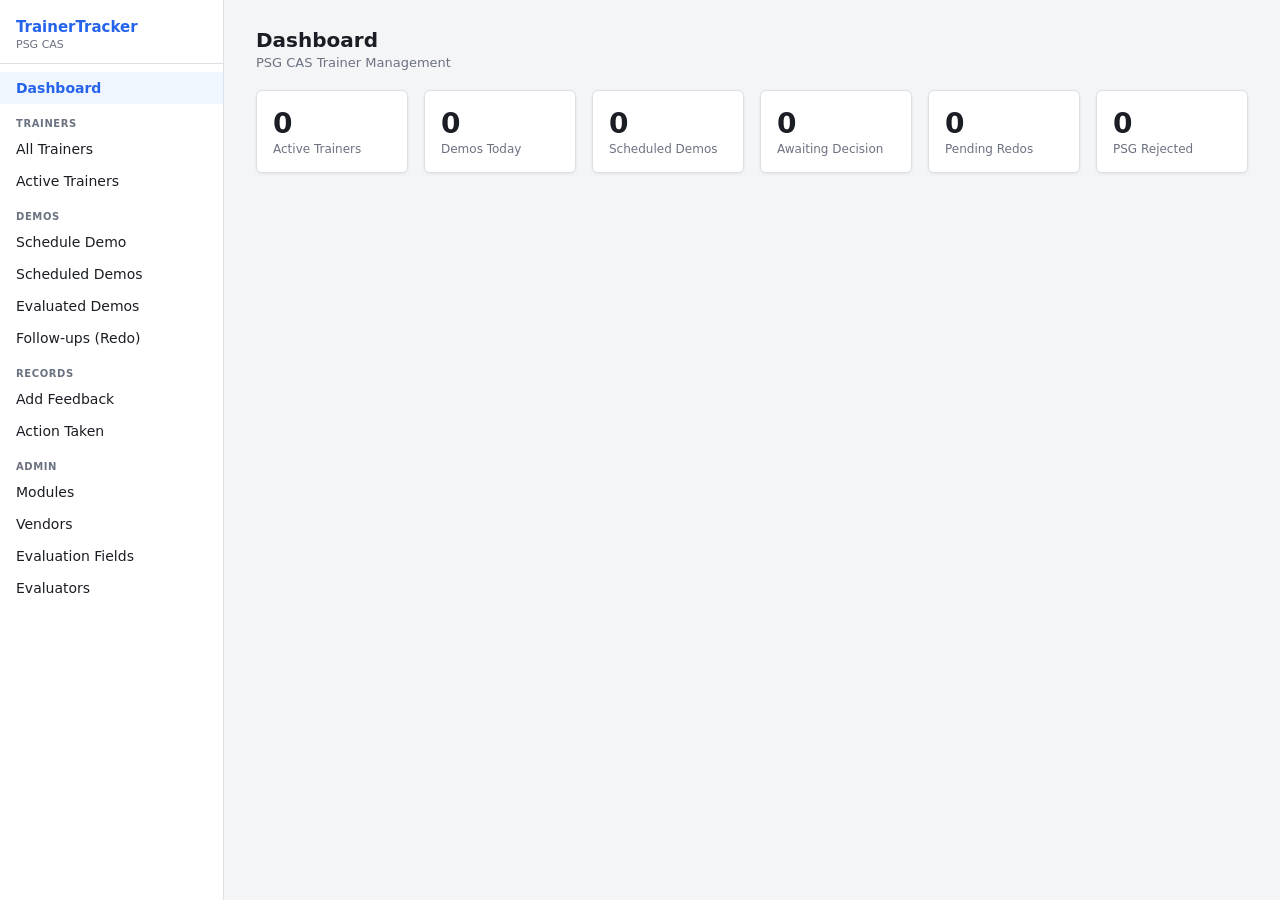
==== commit c44da896: "Update index.html" ====
--- a/index.html
+++ b/index.html
@@ -47,6 +47,7 @@
 .badge.green{background:#dcfce7;color:#166534}.badge.amber{background:#fef3c7;color:#92400e}
 .badge.red{background:#fee2e2;color:#991b1b}.badge.blue{background:#dbeafe;color:#1e40af}
 .badge.grey{background:#f3f4f6;color:#4b5563}.badge.purple{background:#f3e8ff;color:#6b21a8}
+.badge.teal{display:inline-block;padding:2px 8px;border-radius:99px;font-size:11px;font-weight:600;background:#ccfbf1;color:#115e59}
 .tag{display:inline-block;padding:2px 7px;background:#eff6ff;color:var(--accent);border-radius:4px;font-size:11px;margin:2px}
 .filters{display:flex;gap:10px;flex-wrap:wrap;align-items:flex-end;margin-bottom:16px}
 .filters label{display:flex;flex-direction:column;gap:4px;font-size:12px;font-weight:500;color:var(--muted)}
@@ -104,6 +105,7 @@
     <li><a href="#" data-page="followups">Follow-ups (Redo)</a></li>
     <div class="section-label">Records</div>
     <li><a href="#" data-page="add-feedback">Add Feedback</a></li>
+    <li><a href="#" data-page="action-taken">Action Taken</a></li>
     <div class="section-label">Admin</div>
     <li><a href="#" data-page="modules">Modules</a></li>
     <li><a href="#" data-page="vendors">Vendors</a></li>
@@ -117,30 +119,16 @@
 <div id="modal-overlay" class="hidden"><div id="modal-box"></div></div>
 
 <script>
+
 // ════════════════════════════════════════════════════════════
 // CONFIG
 // ════════════════════════════════════════════════════════════
-const API = "https://script.google.com/macros/s/AKfycbz-LLf0V0RzmnS31XV4Ykm8dqGHiCJvOpPmAPqa1DfNJzM9oqoiAKHXhVZPCFupn1A-/exec";
+
 
 // ── state ─────────────────────────────────────────────────────
 let DB = { vendors:[], modules:[], fields:[], evaluators:[], trainers:[], engagements:[], demos:[], evaluations:[], evaluationscores:[], decisions:[], feedback:[] };
-
-const PAGE_SHEETS = {
-  dashboard:       ["trainers","engagements","demos","evaluations","decisions"],
-  trainers:        ["trainers","engagements","vendors","decisions","modules"],
-  active:          ["trainers","engagements","vendors","decisions","modules"],
-  scheduled:       ["demos","trainers","modules","evaluations"],
-  evaluated:       ["demos","trainers","modules","evaluations","evaluationscores","fields"],
-  followups:       ["demos","trainers","modules"],
-  "schedule-demo": ["trainers","modules","vendors","engagements"],
-  "demo-detail":   ["demos","trainers","modules","evaluators","evaluations","evaluationscores","fields"],
-  "add-feedback":  ["trainers"],
-  "trainer-detail":["trainers","engagements","vendors","demos","evaluations","decisions","modules","feedback"],
-  modules:         ["modules"],
-  vendors:         ["vendors"],
-  fields:          ["fields","modules"],
-  evaluators:      ["evaluators"]
-};
+let DB_READY = false;
+let currentPage = "dashboard", currentParams = {};
 
 // ── utils ─────────────────────────────────────────────────────
 const $  = id => document.getElementById(id);
@@ -154,62 +142,231 @@
 function showToast(msg,dur=3000){ const t=$("toast"); t.textContent=msg; t.style.display="block"; setTimeout(()=>t.style.display="none",dur); }
 
 // ── API ───────────────────────────────────────────────────────
-async function apiGet(action) {
-  const r = await fetch(API+"?action="+action);
+// ════════════════════════════════════════════════════════════
+// TURSO CONNECTION  (fill these two in)
+// ════════════════════════════════════════════════════════════
+const TURSO_URL   = "https://trainertracker-psgcas-cdc.aws-ap-south-1.turso.io";
+const TURSO_TOKEN = "eyJhbGciOiJFZERTQSIsInR5cCI6IkpXVCJ9.[base64].N2ecOh0YfyiJXMRlRXkI8a3bcIicDfUuAkr0pHvIcs1Zevrmm5CeG-v7p-STtomLa9l7CXFrndO5EINr3VOvDA";
+
+// ── low-level helpers ─────────────────────────────────────────
+function tDecode(v){
+  if(!v || v.type==="null") return "";
+  if(v.type==="integer" || v.type==="float") return Number(v.value);
+  return v.value;
+}
+function tEncode(v){
+  if(v===null || v===undefined || v==="") return {type:"null"};
+  if(typeof v==="boolean") return {type:"integer", value: v?"1":"0"};
+  if(typeof v==="number")  return Number.isInteger(v) ? {type:"integer", value:String(v)} : {type:"float", value:v};
+  return {type:"text", value:String(v)};
+}
+function tStmt(sql, args){ return {sql: sql, args: (args||[]).map(tEncode)}; }
+
+async function tFetch(requests){
+  const r = await fetch(TURSO_URL + "/v2/pipeline", {
+    method: "POST",
+    headers: {"Authorization":"Bearer "+TURSO_TOKEN, "Content-Type":"application/json"},
+    body: JSON.stringify({requests: requests.concat([{type:"close"}])})
+  });
+  if(!r.ok) throw new Error("Database error " + r.status + ": " + (await r.text()).slice(0,200));
   const j = await r.json();
-  if(!j.ok) throw new Error(j.error);
-  return j.data;
-}
-async function apiCall(payload) {
-  const params = new URLSearchParams();
-  Object.keys(payload).forEach(k => {
-    const v = payload[k];
-    params.append(k, (typeof v==="object"&&v!==null) ? JSON.stringify(v) : String(v===undefined||v===null?"":v));
+  j.results.forEach(res => { if(res.type==="error") throw new Error(res.error.message); });
+  return j.results;
+}
+
+function tRows(result){
+  const cols = result.cols.map(c => c.name);
+  return result.rows.map(row => {
+    const o = {};
+    cols.forEach((c,i) => {
+      const v = tDecode(row[i]);
+      o[c] = (c==="Active") ? (Number(v)===1) : v;   // 1/0 -> true/false for your page
+    });
+    return o;
   });
-  const r = await fetch(API+"?"+params.toString());
-  const j = await r.json();
-  if(!j.ok) throw new Error(j.error);
-  return j.data;
-}
-
-async function loadSheets(names) {
-  const toFetch = names.filter(n => !DB._loaded || !DB._loaded.has(n));
-  if (!toFetch.length) return;
-  // if everything is needed and nothing loaded yet, use bulk fetch
-  const allKeys = Object.keys(DB).filter(k => k !== "_loaded");
-  const needsAll = allKeys.every(k => toFetch.includes(k));
-  if (needsAll) {
+}
+
+// run ONE statement, return last inserted id
+async function tRun(sql, args){
+  const res = await tFetch([{type:"execute", stmt:tStmt(sql,args)}]);
+  return Number(res[0].response.result.last_insert_rowid) || 0;
+}
+
+// run SEVERAL statements all-or-nothing; returns the inserted id of each
+async function tTx(list){
+  const steps = [{stmt:{sql:"BEGIN IMMEDIATE"}}];
+  list.forEach((s,i) => steps.push({stmt:tStmt(s[0],s[1]), condition:{type:"ok", step:i}}));
+  const n = list.length;
+  steps.push({stmt:{sql:"COMMIT"},   condition:{type:"ok", step:n}});
+  steps.push({stmt:{sql:"ROLLBACK"}, condition:{type:"not", cond:{type:"ok", step:n+1}}});
+  const res = await tFetch([{type:"batch", batch:{steps:steps}}]);
+  const out = res[0].response.result;
+  const err = (out.step_errors||[]).find(e => e);
+  if(err) throw new Error(err.message);
+  return list.map((_,i) => Number(out.step_results[i+1].last_insert_rowid) || 0);
+}
+
+// ── READ: everything in one request ───────────────────────────
+const TABLES = {
+  vendors:"Vendors", modules:"Modules", fields:"Fields", trainers:"Trainers",
+  engagements:"Engagements", demos:"Demos", evaluators:"Evaluators",
+  evaluations:"Evaluations", evaluationscores:"EvaluationScores",
+  decisions:"Decisions", feedback:"Feedback"
+};
+async function apiGet(action){
+  if(action !== "all") throw new Error("Unknown action: " + action);
+  const keys = Object.keys(TABLES);
+  const res = await tFetch(keys.map(k => ({type:"execute", stmt:{sql:"SELECT * FROM " + TABLES[k]}})));
+  const out = {};
+  keys.forEach((k,i) => { out[k] = tRows(res[i].response.result); });
+  return out;
+}
+
+// ── WRITE: one entry per action your page uses ────────────────
+const ACTIONS = {
+  addVendor: async p => ({VendorID: await tRun(
+    "INSERT INTO Vendors (Name,ContactPerson,Phone,Email,Active) VALUES (?,?,?,?,1)",
+    [p.Name,p.ContactPerson,p.Phone,p.Email])}),
+
+  addModule: async p => ({ModuleID: await tRun(
+    "INSERT INTO Modules (Name,Description,Active) VALUES (?,?,1)",
+    [p.Name,p.Description])}),
+
+  addField: async p => ({FieldID: await tRun(
+    "INSERT INTO Fields (ModuleID,Criterion,MinMarks,MaxMarks,DisplayOrder,Active) VALUES (?,?,?,?,?,1)",
+    [p.ModuleID,p.Criterion,Number(p.MinMarks)||0,Number(p.MaxMarks)||10,Number(p.DisplayOrder)||1])}),
+
+  updateField: async p => { await tRun(
+    "UPDATE Fields SET Criterion=?,MinMarks=?,MaxMarks=?,DisplayOrder=?,Active=? WHERE FieldID=?",
+    [p.Criterion,Number(p.MinMarks),Number(p.MaxMarks),Number(p.DisplayOrder),(p.Active===true||p.Active==="true")?1:0,p.FieldID]); return {}; },
+
+  addEvaluator: async p => ({EvaluatorID: await tRun(
+    "INSERT INTO Evaluators (Name,Active) VALUES (?,1)", [p.Name])}),
+
+  updateEvaluator: async p => { await tRun(
+    "UPDATE Evaluators SET Name=?,Active=? WHERE EvaluatorID=?",
+    [p.Name,(p.Active===true||p.Active==="true")?1:0,p.EvaluatorID]); return {}; },
+
+  addTrainer: async p => {
+    const ids = await tTx([
+      ["INSERT INTO Trainers (Name,Phone,Email,Notes,Active) VALUES (?,?,?,?,1)", [p.Name,p.Phone,p.Email,p.Notes]],
+      ["INSERT INTO Engagements (TrainerID,VendorID,Type,StartDate) VALUES (last_insert_rowid(),?,?,?)", [p.VendorID,p.Type,p.StartDate||fmtToday()]]
+    ]);
+    return {TrainerID: ids[0], EngagementID: ids[1]};
+  },
+
+  editTrainer: async p => { await tRun(
+    "UPDATE Trainers SET Name=?,Phone=?,Email=?,Notes=? WHERE TrainerID=?",
+    [p.Name,p.Phone,p.Email,p.Notes,p.TrainerID]); return {}; },
+
+  addEngagement: async p => {
+    const ids = await tTx([
+      ["UPDATE Engagements SET EndDate=? WHERE TrainerID=? AND (EndDate IS NULL OR EndDate='')", [p.StartDate,p.TrainerID]],
+      ["INSERT INTO Engagements (TrainerID,VendorID,Type,StartDate) VALUES (?,?,?,?)", [p.TrainerID,p.VendorID,p.Type,p.StartDate]]
+    ]);
+    return {EngagementID: ids[1]};
+  },
+
+  scheduleDemo: async p => ({DemoID: await tRun(
+    "INSERT INTO Demos (TrainerID,ModuleID,Topic,DemoDate,Status) VALUES (?,?,?,?,'SCHEDULED')",
+    [p.TrainerID,p.ModuleID,p.Topic,p.DemoDate])}),
+
+  editDemo: async p => {
+    if(p.Status==="CANCELLED")
+      await tRun("UPDATE Demos SET Topic=?,DemoDate=?,ModuleID=?,Status='CANCELLED' WHERE DemoID=?", [p.Topic,p.DemoDate,p.ModuleID,p.DemoID]);
+    else
+      await tRun("UPDATE Demos SET Topic=?,DemoDate=?,ModuleID=? WHERE DemoID=?", [p.Topic,p.DemoDate,p.ModuleID,p.DemoID]);
+    return {};
+  },
+
+  submitEvaluation: async p => {
+    const scores = Array.isArray(p.Scores) ? p.Scores : [];
+    const list = [["INSERT INTO Evaluations (DemoID,EvaluatorID,Remarks,SubmittedOn) VALUES (?,?,?,?)", [p.DemoID,p.EvaluatorID,p.Remarks,fmtToday()]]];
+    scores.forEach(sc => list.push([
+      "INSERT INTO EvaluationScores (EvalID,FieldID,Criterion,Score,MinAtTime,MaxAtTime) VALUES ((SELECT MAX(EvalID) FROM Evaluations),?,?,?,?,?)",
+      [sc.FieldID,sc.Criterion,Number(sc.Score)||0,Number(sc.MinAtTime)||0,Number(sc.MaxAtTime)||0]]));
+    list.push(["UPDATE Demos SET Status='EVALUATED' WHERE DemoID=? AND Status='SCHEDULED'", [p.DemoID]]);
+    const ids = await tTx(list);
+    return {EvalID: ids[0]};
+  },
+
+  decideDemo: async p => {
+    const level = p.Level || "ALL";
+    const ids = await tTx([
+      ["UPDATE Demos SET Status='DECIDED',Outcome=?,Level=?,RejectScope=?,FinalRemarks=?,DecidedBy=? WHERE DemoID=?",
+        [p.Outcome,level,p.RejectScope,p.FinalRemarks,p.DecidedBy,p.DemoID]],
+      ["INSERT INTO Decisions (TrainerID,ModuleID,Level,Status,EffectiveDate,Reason,DemoID) " +
+       "SELECT TrainerID, CASE WHEN ?='PERM_REJECT' AND ?='PSG' THEN NULL ELSE ModuleID END, ?, ?, DemoDate, ?, DemoID FROM Demos WHERE DemoID=?",
+        [p.Outcome,p.RejectScope,level,p.Outcome,p.FinalRemarks,p.DemoID]]
+    ]);
+    return {DecisionID: ids[1]};
+  },
+
+  updateDecision: async p => {
+    const level = p.Level || "ALL";
+    await tTx([
+      ["UPDATE Demos SET Outcome=?,Level=?,RejectScope=?,FinalRemarks=?,DecidedBy=? WHERE DemoID=?",
+        [p.Outcome,level,p.RejectScope,p.FinalRemarks,p.DecidedBy,p.DemoID]],
+      ["UPDATE Decisions SET Status=?,Level=?,Reason=?,ModuleID=(CASE WHEN ?='PERM_REJECT' AND ?='PSG' THEN NULL ELSE (SELECT ModuleID FROM Demos WHERE DemoID=?) END) WHERE DemoID=?",
+        [p.Outcome,level,p.FinalRemarks,p.Outcome,p.RejectScope,p.DemoID,p.DemoID]]
+    ]);
+    return {};
+  },
+
+  updateEvaluation: async p => {
+    const scores = Array.isArray(p.Scores) ? p.Scores : [];
+    const list = [["UPDATE Evaluations SET EvaluatorID=?,Remarks=? WHERE EvalID=?", [p.EvaluatorID,p.Remarks,p.EvalID]]];
+    scores.forEach(sc => list.push(["UPDATE EvaluationScores SET Score=? WHERE EvalID=? AND FieldID=?", [Number(sc.Score)||0,p.EvalID,sc.FieldID]]));
+    await tTx(list);
+    return {};
+  },
+
+  recordAction: async p => {
+    const level = p.Level || "ALL";
+    const fresh = (p.FreshStart===true || p.FreshStart==="true");
+    const list = [];
+    if (fresh) list.push(["INSERT INTO Decisions (TrainerID,ModuleID,Level,Status,EffectiveDate,Reason,ActionType,TakenBy) VALUES (?,NULL,'ALL','FRESH_START',?,?,'Fresh start',?)",
+      [p.TrainerID,fmtToday(),p.Reason,p.TakenBy]]);
+    list.push(["INSERT INTO Decisions (TrainerID,ModuleID,Level,Status,EffectiveDate,Reason,ActionType,TakenBy) VALUES (?,?,?,?,?,?,'Action',?)",
+      [p.TrainerID,p.ModuleID,level,p.Status,fmtToday(),p.Reason,p.TakenBy]]);
+    const ids = await tTx(list);
+    return {DecisionID: ids[ids.length-1]};
+  },
+
+  addFeedback: async p => ({FeedbackID: await tRun(
+    "INSERT INTO Feedback (TrainerID,TrainingDate,Session,BatchDept,Feedback,Rating) VALUES (?,?,?,?,?,?)",
+    [p.TrainerID,p.TrainingDate,p.Session,p.BatchDept,p.Feedback,p.Rating])})
+};
+
+async function apiCall(payload){
+  const fn = ACTIONS[payload.action];
+  if(!fn) throw new Error("Unknown action: " + payload.action);
+  return await fn(payload);
+}
+
+// ── data loading: ONE request fetches everything ──────────────
+async function loadPageSheets() {
+  if (DB_READY) return;
+  showLoading(true);
+  try {
     const data = await apiGet("all");
     Object.keys(data).forEach(k => { DB[k] = data[k]; });
-    if (!DB._loaded) DB._loaded = new Set();
-    allKeys.forEach(k => DB._loaded.add(k));
-  } else {
-    const results = await Promise.all(toFetch.map(n => apiGet(n)));
-    toFetch.forEach((n, i) => { DB[n] = results[i]; });
-    if (!DB._loaded) DB._loaded = new Set();
-    toFetch.forEach(n => DB._loaded.add(n));
-  }
-}
-
-async function loadAll(sheetsToRefresh) {
-  // if specific sheets given, only invalidate those
-  if (sheetsToRefresh && sheetsToRefresh.length) {
-    sheetsToRefresh.forEach(k => DB._loaded && DB._loaded.delete(k));
-  } else {
-    if (DB._loaded) DB._loaded.clear();
-  }
-  await loadPageSheets(currentPage, currentParams);
-}
-
-let currentPage = "dashboard", currentParams = {};
-
-async function loadPageSheets(page, params) {
-  const needed = PAGE_SHEETS[page] || Object.keys(DB).filter(k => k !== "_loaded");
-  showLoading(true);
-  try { await loadSheets(needed); } catch(e) { alert("Could not load data: " + e.message); }
+    DB_READY = true;
+  } catch(e) { alert("Could not load data: " + e.message); }
   showLoading(false);
 }
 
+// after a save: one request refreshes everything (arguments are ignored)
+async function loadAll() {
+  const data = await apiGet("all");
+  Object.keys(data).forEach(k => { DB[k] = data[k]; });
+  DB_READY = true;
+}
+
+// silent background refresh, never blocks the screen
+async function refreshAll() {
+  try { await loadAll(); } catch(e) { console.warn("Background refresh failed", e); }
+}
 
 // ── router ────────────────────────────────────────────────────
 function nav(page, params={}) {
@@ -222,7 +379,7 @@
     m.innerHTML = ""; m.className = "page-enter";
     const pages = { dashboard, trainers, active, scheduled, evaluated, followups,
       "schedule-demo": scheduleDemoPage, "demo-detail": demoDetail,
-      "add-feedback": addFeedbackPage, "trainer-detail": trainerDetail,
+      "add-feedback": addFeedbackPage, "trainer-detail": trainerDetail, "action-taken": actionTakenPage,
       modules, vendors, fields, evaluators };
     if (pages[page]) pages[page](m, params);
     else m.innerHTML = "<p>Page not found.</p>";
@@ -246,7 +403,10 @@
   return DB.engagements.find(e=>String(e.TrainerID)===String(tid)&&(!e.EndDate||e.EndDate===""))||null;
 }
 function trainerDecisions(tid) {
-  return DB.decisions.filter(d=>String(d.TrainerID)===String(tid));
+  const all=DB.decisions.filter(d=>String(d.TrainerID)===String(tid));
+  let fsId=0;
+  all.forEach(d=>{ if(d.Status==="FRESH_START"&&Number(d.DecisionID)>fsId) fsId=Number(d.DecisionID); });
+  return all.filter(d=>d.Status!=="FRESH_START"&&(fsId===0||isNaN(Number(d.DecisionID))||Number(d.DecisionID)>fsId));
 }
 
 function levelCells(decisions, modules) {
@@ -345,7 +505,7 @@
   if(d.Status==="SCHEDULED") return "blue";
   if(d.Status==="EVALUATED") return "purple";
   if(d.Status==="DECIDED"){
-    return {SELECTED:"green",REJECTED:"amber",REDO:"blue",PERM_REJECT:"red"}[d.Outcome]||"grey";
+    return {SELECTED:"green",BACKUP:"teal",REJECTED:"amber",REDO:"blue",PERM_REJECT:"red"}[d.Outcome]||"grey";
   }
   return "grey";
 };
@@ -354,6 +514,7 @@
   if(d.Status==="EVALUATED") return "Awaiting decision";
   if(d.Status==="DECIDED"){
     if(d.Outcome==="SELECTED") return "Selected"+(d.Level&&d.Level!=="ALL"?" ("+d.Level+")":"");
+    if(d.Outcome==="BACKUP") return "Backup"+(d.Level&&d.Level!=="ALL"?" ("+d.Level+")":"");
     if(d.Outcome==="PERM_REJECT") return d.RejectScope==="PSG"?"Rejected for PSG":"Rejected for module";
     if(d.Outcome==="REJECTED") return "Rejected";
     if(d.Outcome==="REDO") return "Redo";
@@ -402,7 +563,7 @@
             <td><a href="#" onclick="nav('demo-detail',{id:'${d.DemoID}'});return false;">${esc(trainerName(d.TrainerID))}</a></td>
             <td>${esc(moduleName(d.ModuleID))}</td><td>${fmt(d.DemoDate)}</td>
             <td>${evalCount} evaluator${evalCount!==1?"s":""}</td>
-            <td class="actions"><a href="#" onclick="nav('demo-detail',{id:'${d.DemoID}'});return false;">Decide →</a></td>
+            <td class="actions"><a href="#" onclick="nav('demo-detail',{id:'${d.DemoID}',mode:'decide'});return false;">Decide →</a></td>
           </tr>`;
         }).join("")}
       </table></div></div>`:""}
@@ -412,7 +573,7 @@
         <tr><th>Trainer</th><th>Module</th><th>Topic</th><th></th></tr>
         ${scheduledToday.map(d=>`<tr>
           <td>${esc(trainerName(d.TrainerID))}</td><td>${esc(moduleName(d.ModuleID))}</td><td>${esc(d.Topic)}</td>
-          <td class="actions"><a href="#" onclick="nav('demo-detail',{id:'${d.DemoID}'});return false;">Evaluate</a></td>
+          <td class="actions"><a href="#" onclick="nav('demo-detail',{id:'${d.DemoID}',mode:'evaluate'});return false;">Evaluate</a></td>
         </tr>`).join("")}
       </table></div></div>`:""}
   `;
@@ -439,7 +600,8 @@
           <td><span class="badge ${d.Status==="SCHEDULED"?"blue":"purple"}">${d.Status==="SCHEDULED"?"Scheduled":"Awaiting decision"}</span></td>
           <td>${evalCount}</td>
           <td class="actions">
-            <a href="#" onclick="nav('demo-detail',{id:'${d.DemoID}'});return false;">${d.Status==="SCHEDULED"?"Evaluate":"Evaluate / Decide →"}</a>
+            <a href="#" onclick="nav('demo-detail',{id:'${d.DemoID}',mode:'evaluate'});return false;">Evaluate</a>
+            ${d.Status==="EVALUATED"?`<a href="#" onclick="nav('demo-detail',{id:'${d.DemoID}',mode:'decide'});return false;">Decide</a>`:""}
             ${d.Status==="SCHEDULED"?`<a href="#" onclick="showEditDemo('${d.DemoID}');return false;">Edit</a>`:""}
           </td>
         </tr>`;
@@ -532,8 +694,11 @@
   if(!trainer||!module){ errEl.textContent="Trainer and Module are required."; errEl.classList.remove("hidden"); return; }
   try {
     showLoading(true);
-    await apiCall({action:"scheduleDemo", TrainerID:trainer, ModuleID:module, Topic:$("sd-topic").value.trim(), DemoDate:$("sd-date").value});
-    await loadAll(["demos"]); showToast("Demo scheduled."); nav("scheduled");
+    const topic=$("sd-topic").value.trim(), date=$("sd-date").value;
+    const res = await apiCall({action:"scheduleDemo", TrainerID:trainer, ModuleID:module, Topic:topic, DemoDate:date});
+    DB.demos.push({DemoID:res.DemoID, TrainerID:trainer, ModuleID:module, Topic:topic, DemoDate:date,
+      Status:"SCHEDULED", Outcome:"", Level:"", RejectScope:"", FinalRemarks:"", DecidedBy:""});
+    showToast("Demo scheduled."); nav("scheduled"); refreshAll();
   } catch(e){ errEl.textContent=e.message; errEl.classList.remove("hidden"); }
   showLoading(false);
 };
@@ -543,6 +708,7 @@
   const did=String(params.id);
   const demo=DB.demos.find(d=>String(d.DemoID)===did);
   if(!demo){ m.innerHTML="<p>Demo not found.</p>"; return; }
+  const mode=params.mode||"view";
 
   const evals=DB.evaluations.filter(ev=>String(ev.DemoID)===did);
   const mods=activeModules();
@@ -594,7 +760,7 @@
           ${evals.length>1?`<td>${totals.length?Math.round(totals.reduce((a,t)=>a+t.score,0)/totals.length*10)/10:"-"} avg</td>`:""}
         </tr>
       </table></div>
-      ${evals.map(ev=>`<div style="margin-top:12px;font-size:13px"><b>${esc(evaluatorName(ev.EvaluatorID))}:</b> ${esc(ev.Remarks)||'<span class="muted">No remarks</span>'}</div>`).join("")}
+      ${evals.map(ev=>`<div style="margin-top:12px;font-size:13px"><b>${esc(evaluatorName(ev.EvaluatorID))}:</b> ${esc(ev.Remarks)||'<span class="muted">No remarks</span>'} <a href="#" onclick="showEditEvaluation('${ev.EvalID}');return false;" style="margin-left:10px;font-size:12px;color:var(--accent);text-decoration:none">Edit</a></div>`).join("")}
     </div>`;
   } else if(evals.length&&!modFields.length){
     scoresHtml=`<div class="card"><div class="card-head"><h2>Evaluations (${evals.length})</h2></div>
@@ -604,7 +770,7 @@
 
   // evaluate form (if SCHEDULED or EVALUATED - can always add more)
   let evaluateHtml="";
-  if(demo.Status==="SCHEDULED"||demo.Status==="EVALUATED"){
+  if(mode==="evaluate"&&(demo.Status==="SCHEDULED"||demo.Status==="EVALUATED")){
     const evalOptions=activeEvaluators().map(e=>`<option value="${e.EvaluatorID}">${esc(e.Name)}</option>`).join("");
     evaluateHtml=`<div class="card" id="sec-evaluate">
       <div class="card-head"><h2>Submit Evaluation</h2></div>
@@ -636,7 +802,7 @@
 
   // decide form (if EVALUATED)
   let decideHtml="";
-  if(demo.Status==="EVALUATED"){
+  if(mode==="decide"&&demo.Status==="EVALUATED"){
     decideHtml=`<div class="card" id="sec-decide">
       <div class="card-head"><h2>Set Final Outcome</h2></div>
       <div class="form-grid">
@@ -645,13 +811,14 @@
           <select id="dec-outcome" onchange="toggleDecideFields()">
             <option value="">-- select --</option>
             <option value="SELECTED">Selected</option>
+            <option value="BACKUP">Backup</option>
             <option value="REJECTED">Rejected (may present again)</option>
             <option value="REDO">Redo</option>
             <option value="PERM_REJECT">Permanent reject</option>
           </select>
         </div>
         <div class="field hidden" id="dec-level-row">
-          <label class="lbl">Selected for *</label>
+          <label class="lbl">Applies to *</label>
           <select id="dec-level">
             <option value="ALL">All (UG &amp; PG)</option>
             <option value="UG">UG</option>
@@ -682,7 +849,7 @@
   let decidedHtml="";
   if(demo.Status==="DECIDED"){
     decidedHtml=`<div class="card">
-      <div class="card-head"><h2>Final Outcome</h2></div>
+      <div class="card-head"><h2>Final Outcome</h2><button class="btn ghost sm" onclick="showEditDecision('${did}')">Edit decision</button></div>
       <div class="info-row">
         <div class="info-item">Outcome: <span><span class="badge ${demoBadge(demo)}">${esc(demoStatusLabel(demo))}</span></span></div>
         ${demo.DecidedBy?`<div class="info-item">Decided by: <span>${esc(demo.DecidedBy)}</span></div>`:""}
@@ -697,10 +864,14 @@
         <h1>${esc(trainerName(demo.TrainerID))} - ${esc(moduleName(demo.ModuleID))}</h1>
         <div class="sub">${fmt(demo.DemoDate)}${demo.Topic?" · "+esc(demo.Topic):""} · <span class="badge ${demoBadge(demo)}">${demoStatusLabel(demo)}</span></div>
       </div>
-      <a class="btn ghost sm" href="#" onclick="nav('trainer-detail',{id:'${demo.TrainerID}'});return false;">← Trainer</a>
+      <div class="btns">
+        ${(demo.Status==="SCHEDULED"||demo.Status==="EVALUATED")?`<a class="btn sm" href="#" onclick="nav('demo-detail',{id:'${did}',mode:'evaluate'});return false;">Evaluate</a>`:""}
+        ${demo.Status==="EVALUATED"?`<a class="btn sm" href="#" onclick="nav('demo-detail',{id:'${did}',mode:'decide'});return false;">Decide</a>`:""}
+        <a class="btn ghost sm" href="#" onclick="nav('trainer-detail',{id:'${demo.TrainerID}'});return false;">← Trainer</a>
+      </div>
     </div>
     ${decidedHtml}
-    ${scoresHtml}
+    ${mode==="evaluate"?"":scoresHtml}
     ${evaluateHtml}
     ${decideHtml}
   `;
@@ -719,7 +890,7 @@
 
 window.toggleDecideFields = function() {
   const outcome=$("dec-outcome").value;
-  $("dec-level-row").classList.toggle("hidden", outcome!=="SELECTED");
+    $("dec-level-row").classList.toggle("hidden", outcome!=="SELECTED"&&outcome!=="BACKUP");
   $("dec-scope-row").classList.toggle("hidden", outcome!=="PERM_REJECT");
 };
 
@@ -732,8 +903,14 @@
   });
   try {
     showLoading(true);
-    await apiCall({action:"submitEvaluation", DemoID:did, EvaluatorID:evaluatorID, Remarks:$("ev-remarks").value.trim(), Scores:scores});
-    await loadAll(["demos","evaluations","evaluationscores"]); showToast("Evaluation submitted."); nav("scheduled");
+    const remarks=$("ev-remarks").value.trim();
+    const res = await apiCall({action:"submitEvaluation", DemoID:did, EvaluatorID:evaluatorID, Remarks:remarks, Scores:scores});
+    DB.evaluations.push({EvalID:res.EvalID, DemoID:did, EvaluatorID:evaluatorID, Remarks:remarks, SubmittedOn:fmtToday()});
+    scores.forEach(sc => DB.evaluationscores.push({ScoreID:"tmp"+Math.random(), EvalID:res.EvalID,
+      FieldID:sc.FieldID, Criterion:sc.Criterion, Score:sc.Score, MinAtTime:sc.MinAtTime, MaxAtTime:sc.MaxAtTime}));
+    const dm = DB.demos.find(x=>String(x.DemoID)===String(did));
+    if (dm && dm.Status==="SCHEDULED") dm.Status="EVALUATED";
+    showToast("Evaluation submitted."); nav("scheduled"); refreshAll();
   } catch(e){ errEl.textContent=e.message; errEl.classList.remove("hidden"); }
   showLoading(false);
 };
@@ -744,9 +921,16 @@
   if(outcome==="PERM_REJECT"&&!$("dec-remarks").value.trim()){ errEl.textContent="Please write the reason for a permanent rejection."; errEl.classList.remove("hidden"); return; }
   try {
     showLoading(true);
-    await apiCall({action:"decideDemo", DemoID:did, Outcome:outcome, Level:outcome==="SELECTED"?$("dec-level").value:"ALL", RejectScope:outcome==="PERM_REJECT"?$("dec-scope").value:"", DecidedBy:$("dec-by").value, FinalRemarks:$("dec-remarks").value.trim()});
-    await loadAll(["demos","decisions"]); showToast("Outcome recorded.");
-    nav("trainer-detail",{id:trainerID});
+    const level = (outcome==="SELECTED"||outcome==="BACKUP") ? $("dec-level").value : "ALL";
+    const scope = outcome==="PERM_REJECT" ? $("dec-scope").value : "";
+    const by = $("dec-by").value, remarks = $("dec-remarks").value.trim();
+    await apiCall({action:"decideDemo", DemoID:did, Outcome:outcome, Level:level, RejectScope:scope, DecidedBy:by, FinalRemarks:remarks});
+    const d = DB.demos.find(x=>String(x.DemoID)===String(did));
+    Object.assign(d, {Status:"DECIDED", Outcome:outcome, Level:level, RejectScope:scope, FinalRemarks:remarks, DecidedBy:by});
+    DB.decisions.push({DecisionID:"tmp"+Date.now(), TrainerID:d.TrainerID,
+      ModuleID:(outcome==="PERM_REJECT"&&scope==="PSG")?"":d.ModuleID,
+      Level:level, Status:outcome, EffectiveDate:d.DemoDate, Reason:remarks, DemoID:did});
+    showToast("Outcome recorded."); nav("trainer-detail",{id:trainerID}); refreshAll();
   } catch(e){ errEl.textContent=e.message; errEl.classList.remove("hidden"); }
   showLoading(false);
 };
@@ -824,7 +1008,6 @@
   `;
 }
 
-
 // ── Follow-ups ─────────────────────────────────────────────────
 function followups(m) {
   const waiting=pendingRedos(), completed=completedRedos();
@@ -968,7 +1151,7 @@
   });
   const csv=rows.map(r=>r.map(c=>`"${String(c).replace(/"/g,'""')}"`).join(",")).join("\r\n");
   const a=document.createElement("a");
-  a.href=URL.createObjectURL(new Blob(["﻿"+csv],{type:"text/csv;charset=utf-8"}));
+  a.href=URL.createObjectURL(new Blob(["\uFEFF"+csv],{type:"text/csv;charset=utf-8"}));
   a.download="active_trainers.csv"; a.click();
 };
 
@@ -989,7 +1172,8 @@
     const mid=String(mod.ModuleID),cell=cells[mid]||{UG:null,PG:null};
     const selectedLevels=["UG","PG"].filter(lv=>cell[lv]&&cell[lv].Status==="SELECTED");
     const ctrlDec=cell.UG||cell.PG;
-    return {mod,selectedLevels,ctrlDec};
+    const backupLevels=["UG","PG"].filter(lv=>cell[lv]&&cell[lv].Status==="BACKUP");
+    return {mod,selectedLevels,backupLevels,ctrlDec};
   });
 
   m.innerHTML=`
@@ -1001,7 +1185,10 @@
         <button class="btn" onclick="nav('schedule-demo',{trainerID:'${tid}'})">+ Schedule Demo</button>
         <button class="btn" onclick="nav('add-feedback',{trainerID:'${tid}'})">+ Feedback</button>
         <button class="btn ghost" onclick="showEditTrainer('${tid}')">Edit</button>
+        <button class="btn ghost" onclick="nav('action-taken',{trainerID:'${tid}'})">Take Action</button>
         <button class="btn ghost sm" onclick="showChangeEngagement('${tid}')">Change Vendor/Type</button>
+        ${t["Trainer Profile"]&&t["Trainer Profile"]!=="File not found"?`<a href="${esc(t["Trainer Profile"])}" target="_blank" class="btn ghost sm">Profile</a>`:""}
+        ${t["Trainer Form"]&&t["Trainer Form"]!=="File not found"?`<a href="${esc(t["Trainer Form"])}" target="_blank" class="btn ghost sm">Form</a>`:""}
       </div>
     </div>
     <div class="jump"><a href="#sec-status">Status</a><a href="#sec-vendor">Vendor history</a><a href="#sec-demos">Demos</a><a href="#sec-feedback">Feedback</a></div>
@@ -1010,11 +1197,9 @@
       <div class="card-head"><h2>Status by module</h2></div>
       <div class="tbl-wrap"><table>
         <tr><th>Module</th><th>Current status</th></tr>
-        ${moduleRows.map(({mod,selectedLevels,ctrlDec})=>`<tr>
+        ${moduleRows.map(({mod,selectedLevels,backupLevels,ctrlDec})=>`<tr>
           <td><b>${esc(mod.Name)}</b></td>
-          <td>${selectedLevels.length?`<span class="badge green">Selected for ${selectedLevels.length===2?"All":selectedLevels[0]}</span>`
-              :ctrlDec?`<span class="badge ${{PERM_REJECT:"red",REJECTED:"amber",REDO:"blue",REMOVED:"red"}[ctrlDec.Status]||"grey"}">${{PERM_REJECT:"Permanently rejected",REJECTED:"Rejected",REDO:"Redo",REMOVED:"Removed",SELECTED:"Selected"}[ctrlDec.Status]||ctrlDec.Status}</span>${!ctrlDec.ModuleID?'<span class="muted" style="font-size:11px;margin-left:6px">PSG</span>':""}`
-              :`<span class="badge grey">Not decided</span>`}</td>
+          <td>${selectedLevels.length?`<span class="badge green">Selected for ${selectedLevels.length===2?"All":selectedLevels[0]}</span> `:""}${backupLevels.length?`<span class="badge teal">Backup for ${backupLevels.length===2?"All":backupLevels[0]}</span>`:""}${(!selectedLevels.length&&!backupLevels.length)?(ctrlDec?`<span class="badge ${{PERM_REJECT:"red",REJECTED:"amber",REDO:"blue",REMOVED:"red"}[ctrlDec.Status]||"grey"}">${{PERM_REJECT:"Permanently rejected",REJECTED:"Rejected",REDO:"Redo",REMOVED:"Removed",SELECTED:"Selected"}[ctrlDec.Status]||ctrlDec.Status}</span>${!ctrlDec.ModuleID?'<span class="muted" style="font-size:11px;margin-left:6px">PSG</span>':""}`:`<span class="badge grey">Not decided</span>`):""}</td>
         </tr>`).join("")}
       </table></div>
     </div>
@@ -1074,7 +1259,7 @@
           ${activeModules().map(m => `<option value="${m.ModuleID}" ${String(m.ModuleID)===String(d.ModuleID)?"selected":""}>${esc(m.Name)}</option>`).join("")}
         </select>
       </div>
-      <div class="field"><label class="lbl">Demo Date *</label><input type="date" id="ed-date" value="${d.DemoDate}"></div>
+      <div class="field"><label class="lbl">Demo Date *</label><input type="date" id="ed-date" value="${String(d.DemoDate).slice(0,10)}"></div>
       <div class="field full"><label class="lbl">Topic</label><input type="text" id="ed-topic" value="${esc(d.Topic||"")}"></div>
     </div>
     <div class="form-actions">
@@ -1097,7 +1282,7 @@
       Topic: $("ed-topic").value.trim(),
       Status: cancel || ""
     });
-    await loadAll(["demos"]);
+    await loadAll();
     closeModal();
     showToast(cancel ? "Demo cancelled." : "Demo updated.");
     nav("scheduled");
@@ -1135,8 +1320,10 @@
   if(!trainer||!text){ errEl.textContent="Trainer and Feedback are required."; errEl.classList.remove("hidden"); return; }
   try {
     showLoading(true);
-    await apiCall({action:"addFeedback", TrainerID:trainer, TrainingDate:$("fb-date").value, Session:$("fb-session").value, BatchDept:$("fb-batch").value, Feedback:text, Rating:$("fb-rating").value});
-    await loadAll(["feedback"]); showToast("Feedback saved."); nav("trainer-detail",{id:trainer});
+    const row = {TrainerID:trainer, TrainingDate:$("fb-date").value, Session:$("fb-session").value, BatchDept:$("fb-batch").value, Feedback:text, Rating:$("fb-rating").value};
+    const res = await apiCall(Object.assign({action:"addFeedback"}, row));
+    DB.feedback.push(Object.assign({FeedbackID:res.FeedbackID}, row));
+    showToast("Feedback saved."); nav("trainer-detail",{id:trainer}); refreshAll();
   } catch(e){ errEl.textContent=e.message; errEl.classList.remove("hidden"); }
   showLoading(false);
 };
@@ -1221,7 +1408,7 @@
   try {
     showLoading(true);
     const res=await apiCall({action:"addTrainer", Name:name, Phone:$("at-phone").value.trim(), Email:$("at-email").value.trim(), VendorID:vendor, Type:$("at-type").value, Notes:$("at-notes").value.trim(), StartDate:fmtToday()});
-    await loadAll(["trainers","engagements"]); closeModal(); showToast("Trainer added."); nav("trainer-detail",{id:res.TrainerID});
+    await loadAll(); closeModal(); showToast("Trainer added."); nav("trainer-detail",{id:res.TrainerID});
   } catch(e){ $("at-err").textContent=e.message; $("at-err").classList.remove("hidden"); }
   showLoading(false);
 };
@@ -1244,7 +1431,7 @@
   try {
     showLoading(true);
     await apiCall({action:"editTrainer", TrainerID:tid, Name:name, Phone:$("et-phone").value.trim(), Email:$("et-email").value.trim(), Notes:$("et-notes").value.trim()});
-    await loadAll(["trainers"]);; closeModal(); showToast("Updated."); nav("trainer-detail",{id:tid});
+    await loadAll(); closeModal(); showToast("Updated."); nav("trainer-detail",{id:tid});
   } catch(e){ $("et-err").textContent=e.message; $("et-err").classList.remove("hidden"); }
   showLoading(false);
 };
@@ -1268,7 +1455,7 @@
   try {
     showLoading(true);
     await apiCall({action:"addEngagement", TrainerID:tid, VendorID:vendor, Type:$("ce-type").value, StartDate:$("ce-date").value});
-    await loadAll(["engagements"]); closeModal(); showToast("Updated."); nav("trainer-detail",{id:tid});
+    await loadAll(); closeModal(); showToast("Updated."); nav("trainer-detail",{id:tid});
   } catch(e){ $("ce-err").textContent=e.message; $("ce-err").classList.remove("hidden"); }
   showLoading(false);
 };
@@ -1285,7 +1472,7 @@
 window.submitAddModule = async function() {
   const name=$("am-name").value.trim();
   if(!name){ $("am-err").textContent="Name is required."; $("am-err").classList.remove("hidden"); return; }
-  try { showLoading(true); await apiCall({action:"addModule", Name:name, Description:$("am-desc").value.trim()}); await loadAll(["modules"]); closeModal(); showToast("Module added."); nav("modules"); }
+  try { showLoading(true); await apiCall({action:"addModule", Name:name, Description:$("am-desc").value.trim()}); await loadAll(); closeModal(); showToast("Module added."); nav("modules"); }
   catch(e){ $("am-err").textContent=e.message; $("am-err").classList.remove("hidden"); }
   showLoading(false);
 };
@@ -1304,7 +1491,7 @@
 window.submitAddVendor = async function() {
   const name=$("av-name").value.trim();
   if(!name){ $("av-err").textContent="Name is required."; $("av-err").classList.remove("hidden"); return; }
-  try { showLoading(true); await apiCall({action:"addVendor", Name:name, ContactPerson:$("av-contact").value.trim(), Phone:$("av-phone").value.trim(), Email:$("av-email").value.trim()}); await loadAll(["vendors"]); closeModal(); showToast("Vendor added."); nav("vendors"); }
+  try { showLoading(true); await apiCall({action:"addVendor", Name:name, ContactPerson:$("av-contact").value.trim(), Phone:$("av-phone").value.trim(), Email:$("av-email").value.trim()}); await loadAll(); closeModal(); showToast("Vendor added."); nav("vendors"); }
   catch(e){ $("av-err").textContent=e.message; $("av-err").classList.remove("hidden"); }
   showLoading(false);
 };
@@ -1326,7 +1513,7 @@
 window.submitAddField = async function() {
   const module=$("af-module").value, crit=$("af-crit").value.trim();
   if(!module||!crit){ $("af-err").textContent="Module and Criterion are required."; $("af-err").classList.remove("hidden"); return; }
-  try { showLoading(true); await apiCall({action:"addField", ModuleID:module, Criterion:crit, MinMarks:Number($("af-min").value)||0, MaxMarks:Number($("af-max").value)||10, DisplayOrder:Number($("af-order").value)||1}); await loadAll(["fields"]); closeModal(); showToast("Field added."); nav("fields"); }
+  try { showLoading(true); await apiCall({action:"addField", ModuleID:module, Criterion:crit, MinMarks:Number($("af-min").value)||0, MaxMarks:Number($("af-max").value)||10, DisplayOrder:Number($("af-order").value)||1}); await loadAll(); closeModal(); showToast("Field added."); nav("fields"); }
   catch(e){ $("af-err").textContent=e.message; $("af-err").classList.remove("hidden"); }
   showLoading(false);
 };
@@ -1347,7 +1534,7 @@
 window.submitEditField = async function(fid) {
   const crit=$("ef-crit").value.trim();
   if(!crit){ $("ef-err").textContent="Criterion is required."; $("ef-err").classList.remove("hidden"); return; }
-  try { showLoading(true); await apiCall({action:"updateField", FieldID:fid, Criterion:crit, MinMarks:Number($("ef-min").value), MaxMarks:Number($("ef-max").value), DisplayOrder:Number($("ef-order").value), Active:$("ef-active").value==="true"}); await loadAll(["fields"]); closeModal(); showToast("Field updated."); nav("fields"); }
+  try { showLoading(true); await apiCall({action:"updateField", FieldID:fid, Criterion:crit, MinMarks:Number($("ef-min").value), MaxMarks:Number($("ef-max").value), DisplayOrder:Number($("ef-order").value), Active:$("ef-active").value==="true"}); await loadAll(); closeModal(); showToast("Field updated."); nav("fields"); }
   catch(e){ $("ef-err").textContent=e.message; $("ef-err").classList.remove("hidden"); }
   showLoading(false);
 };
@@ -1363,7 +1550,7 @@
 window.submitAddEvaluator = async function() {
   const name=$("ae-name").value.trim();
   if(!name){ $("ae-err").textContent="Name is required."; $("ae-err").classList.remove("hidden"); return; }
-  try { showLoading(true); await apiCall({action:"addEvaluator", Name:name}); await loadAll(["evaluators"]); closeModal(); showToast("Evaluator added."); nav("evaluators"); }
+  try { showLoading(true); await apiCall({action:"addEvaluator", Name:name}); await loadAll(); closeModal(); showToast("Evaluator added."); nav("evaluators"); }
   catch(e){ $("ae-err").textContent=e.message; $("ae-err").classList.remove("hidden"); }
   showLoading(false);
 };
@@ -1381,8 +1568,229 @@
 window.submitEditEvaluator = async function(eid) {
   const name=$("ee-name").value.trim();
   if(!name){ $("ee-err").textContent="Name is required."; $("ee-err").classList.remove("hidden"); return; }
-  try { showLoading(true); await apiCall({action:"updateEvaluator", EvaluatorID:eid, Name:name, Active:$("ee-active").value==="true"}); await loadAll(["evaluators"]); closeModal(); showToast("Updated."); nav("evaluators"); }
+  try { showLoading(true); await apiCall({action:"updateEvaluator", EvaluatorID:eid, Name:name, Active:$("ee-active").value==="true"}); await loadAll(); closeModal(); showToast("Updated."); nav("evaluators"); }
   catch(e){ $("ee-err").textContent=e.message; $("ee-err").classList.remove("hidden"); }
+  showLoading(false);
+};
+
+window.showEditEvaluation = function(evalId) {
+  const ev = DB.evaluations.find(x => String(x.EvalID) === String(evalId));
+  if (!ev) return;
+  const scores = DB.evaluationscores.filter(s => String(s.EvalID) === String(evalId));
+  const evOptions = DB.evaluators
+    .filter(e => isTrue(e.Active) || String(e.EvaluatorID) === String(ev.EvaluatorID))
+    .map(e => `<option value="${e.EvaluatorID}" ${String(e.EvaluatorID)===String(ev.EvaluatorID)?"selected":""}>${esc(e.Name)}</option>`).join("");
+  openModal(`<h2>Edit Evaluation</h2>
+    <div class="form-grid single">
+      <div class="field"><label class="lbl">Evaluator</label><select id="ee2-evaluator">${evOptions}</select></div>
+      <div class="field"><div class="tbl-wrap"><table class="score-table" id="ee2-table">
+        <tr><th>Criterion</th><th>Score</th><th>Max</th></tr>
+        ${scores.map(s => `<tr class="ee2-row" data-field-id="${s.FieldID}">
+          <td>${esc(s.Criterion)}</td>
+          <td><input type="number" min="${s.MinAtTime}" max="${s.MaxAtTime}" step="1" value="${s.Score}"></td>
+          <td class="max-lbl">/ ${s.MaxAtTime}</td>
+        </tr>`).join("")}
+      </table></div></div>
+      <div class="field"><label class="lbl">Remarks</label><textarea id="ee2-remarks">${esc(ev.Remarks||"")}</textarea></div>
+    </div>
+    <div class="form-actions">
+      <button class="btn" onclick="submitEditEvaluation('${evalId}','${ev.DemoID}')">Save</button>
+      <button class="btn ghost" onclick="closeModal()">Cancel</button>
+    </div>
+    <div class="error-msg hidden" id="ee2-err"></div>`);
+};
+
+window.submitEditEvaluation = async function(evalId, demoId) {
+  const errEl = $("ee2-err");
+  const scores = [];
+  document.querySelectorAll("#ee2-table .ee2-row").forEach(tr => {
+    scores.push({FieldID: tr.dataset.fieldId, Score: Number(tr.querySelector("input").value) || 0});
+  });
+  try {
+    showLoading(true);
+    await apiCall({action:"updateEvaluation", EvalID:evalId, EvaluatorID:$("ee2-evaluator").value, Remarks:$("ee2-remarks").value.trim(), Scores:scores});
+    await loadAll();
+    closeModal();
+    showToast("Evaluation updated.");
+    nav("demo-detail",{id:demoId});
+  } catch(e) { errEl.textContent = e.message; errEl.classList.remove("hidden"); }
+  showLoading(false);
+};
+
+window.showEditDecision = function(did) {
+  const d = DB.demos.find(x => String(x.DemoID) === String(did));
+  if (!d) return;
+  const outcomes = [["SELECTED","Selected"],["BACKUP","Backup"],["REJECTED","Rejected (may present again)"],["REDO","Redo"],["PERM_REJECT","Permanent reject"]];
+  const names = activeEvaluators().map(e => e.Name);
+  if (d.DecidedBy && !names.includes(d.DecidedBy)) names.push(d.DecidedBy);
+  const showLevel = d.Outcome==="SELECTED" || d.Outcome==="BACKUP";
+  openModal(`<h2>Edit Final Decision</h2>
+    <div class="form-grid">
+      <div class="field">
+        <label class="lbl">Outcome *</label>
+        <select id="ed2-outcome" onchange="toggleEditDecideFields()">
+          ${outcomes.map(o => `<option value="${o[0]}" ${d.Outcome===o[0]?"selected":""}>${o[1]}</option>`).join("")}
+        </select>
+      </div>
+      <div class="field ${showLevel?"":"hidden"}" id="ed2-level-row">
+        <label class="lbl">Applies to *</label>
+        <select id="ed2-level">
+          <option value="ALL" ${(d.Level==="ALL"||!d.Level)?"selected":""}>All (UG &amp; PG)</option>
+          <option value="UG" ${d.Level==="UG"?"selected":""}>UG</option>
+          <option value="PG" ${d.Level==="PG"?"selected":""}>PG</option>
+        </select>
+      </div>
+      <div class="field ${d.Outcome==="PERM_REJECT"?"":"hidden"}" id="ed2-scope-row">
+        <label class="lbl">Rejected for *</label>
+        <select id="ed2-scope">
+          <option value="MODULE" ${d.RejectScope!=="PSG"?"selected":""}>This module only</option>
+          <option value="PSG" ${d.RejectScope==="PSG"?"selected":""}>PSG (all modules, permanent)</option>
+        </select>
+      </div>
+      <div class="field">
+        <label class="lbl">Decided by</label>
+        <select id="ed2-by"><option value="">-- select --</option>
+          ${names.map(n => `<option value="${esc(n)}" ${d.DecidedBy===n?"selected":""}>${esc(n)}</option>`).join("")}
+        </select>
+      </div>
+      <div class="field full"><label class="lbl">Final Remarks</label><textarea id="ed2-remarks">${esc(d.FinalRemarks||"")}</textarea></div>
+    </div>
+    <div class="form-actions">
+      <button class="btn" onclick="submitEditDecision('${did}')">Save</button>
+      <button class="btn ghost" onclick="closeModal()">Cancel</button>
+    </div>
+    <div class="error-msg hidden" id="ed2-err"></div>`);
+};
+
+window.toggleEditDecideFields = function() {
+  const o = $("ed2-outcome").value;
+  $("ed2-level-row").classList.toggle("hidden", o!=="SELECTED" && o!=="BACKUP");
+  $("ed2-scope-row").classList.toggle("hidden", o!=="PERM_REJECT");
+};
+
+window.submitEditDecision = async function(did) {
+  const errEl = $("ed2-err");
+  const outcome = $("ed2-outcome").value;
+  const remarks = $("ed2-remarks").value.trim();
+  if (outcome==="PERM_REJECT" && !remarks) {
+    errEl.textContent = "Please write the reason for a permanent rejection.";
+    errEl.classList.remove("hidden");
+    return;
+  }
+  const level = (outcome==="SELECTED"||outcome==="BACKUP") ? $("ed2-level").value : "ALL";
+  const scope = outcome==="PERM_REJECT" ? $("ed2-scope").value : "";
+  try {
+    showLoading(true);
+    await apiCall({action:"updateDecision", DemoID:did, Outcome:outcome, Level:level, RejectScope:scope, DecidedBy:$("ed2-by").value, FinalRemarks:remarks});
+    await loadAll();
+    closeModal();
+    showToast("Decision updated.");
+    nav("demo-detail",{id:did});
+  } catch(e) { errEl.textContent = e.message; errEl.classList.remove("hidden"); }
+  showLoading(false);
+};
+
+// ── Action Taken ───────────────────────────────────────────────
+window.actionLabel = s => ({SELECTED:"Selected",BACKUP:"Backup",REJECTED:"Rejected",REDO:"Redo",PERM_REJECT:"Permanent reject",REMOVED:"Removed",FRESH_START:"Fresh start"}[s]||s||"-");
+
+function actionTakenPage(m, params={}) {
+  const tf  = String(params.trainer || "");
+  const pre = String(params.trainerID || "");
+  const colors = {SELECTED:"green",BACKUP:"teal",REJECTED:"amber",REDO:"blue",PERM_REJECT:"red",REMOVED:"red",FRESH_START:"purple"};
+  const hist = DB.decisions
+    .filter(d => !tf || String(d.TrainerID)===tf)
+    .sort((a,b) => new Date(b.EffectiveDate)-new Date(a.EffectiveDate) || Number(b.DecisionID)-Number(a.DecisionID));
+
+  m.innerHTML = `
+    <div class="page-head"><div><h1>Action Taken</h1><div class="sub">Promote, extend, demote or remove a trainer for a module, without a demo.</div></div></div>
+    <div class="card">
+      <div class="card-head"><h2>New Action</h2></div>
+      <div class="form-grid">
+        <div class="field"><label class="lbl">Trainer *</label>
+          <select id="ac-trainer"><option value="">-- select --</option>
+            ${activeTrainers().map(t => `<option value="${t.TrainerID}" ${String(t.TrainerID)===pre?"selected":""}>${esc(t.Name)}</option>`).join("")}
+          </select></div>
+        <div class="field"><label class="lbl">Module *</label>
+          <select id="ac-module"><option value="">-- select --</option>
+            ${activeModules().map(mod => `<option value="${mod.ModuleID}">${esc(mod.Name)}</option>`).join("")}
+          </select></div>
+        <div class="field"><label class="lbl">Level *</label>
+          <select id="ac-level"><option value="ALL">All (UG &amp; PG)</option><option value="UG">UG</option><option value="PG">PG</option></select></div>
+        <div class="field"><label class="lbl">Action *</label>
+          <select id="ac-status">
+            <option value="SELECTED">Select (make trainer)</option>
+            <option value="BACKUP">Backup</option>
+            <option value="REMOVED">Remove</option>
+          </select></div>
+        <div class="field"><label class="lbl">Taken by</label>
+          <select id="ac-by"><option value="">-- select --</option>
+            ${activeEvaluators().map(e => `<option value="${esc(e.Name)}">${esc(e.Name)}</option>`).join("")}
+          </select></div>
+        <div class="field full"><label class="lbl">Reason</label><textarea id="ac-reason"></textarea></div>
+      </div>
+      <div class="form-actions"><button class="btn" onclick="submitAction()">Save Action</button></div>
+      <div class="error-msg hidden" id="ac-err"></div>
+    </div>
+
+    <div class="card">
+      <div class="card-head"><h2>History (${hist.length})</h2></div>
+      <div class="filters">
+        <label>Trainer<select id="ac-f-trainer"><option value="">All</option>
+          ${DB.trainers.map(t => `<option value="${t.TrainerID}" ${tf===String(t.TrainerID)?"selected":""}>${esc(t.Name)}</option>`).join("")}
+        </select></label>
+        <button class="btn" onclick="nav('action-taken',{trainer:$('ac-f-trainer').value})">Filter</button>
+        <a class="btn ghost" href="#" onclick="nav('action-taken');return false;">Clear</a>
+      </div>
+      <div class="tbl-wrap"><table>
+        <tr><th>Date</th><th>Trainer</th><th>Module</th><th>Level</th><th>Result</th><th>Source</th><th>By</th><th>Reason</th></tr>
+        ${hist.map(d => `<tr>
+          <td>${fmt(d.EffectiveDate)}</td>
+          <td>${esc(trainerName(d.TrainerID))}</td>
+          <td>${d.ModuleID ? esc(moduleName(d.ModuleID)) : "All modules"}</td>
+          <td>${(!d.Level||d.Level==="ALL") ? "All" : esc(d.Level)}</td>
+          <td><span class="badge ${colors[d.Status]||"grey"}">${esc(actionLabel(d.Status))}</span></td>
+          <td>${esc(d.ActionType || (d.DemoID ? "Demo" : "Action"))}</td>
+          <td>${esc(d.TakenBy||"")}</td>
+          <td style="max-width:240px">${esc(d.Reason)}</td>
+        </tr>`).join("") || `<tr><td colspan="8" class="empty">No records yet.</td></tr>`}
+      </table></div>
+    </div>
+  `;
+}
+
+window.submitAction = async function() {
+  const errEl = $("ac-err");
+  const fail = msg => { errEl.textContent = msg; errEl.classList.remove("hidden"); };
+  const tid = $("ac-trainer").value, mid = $("ac-module").value;
+  const level = $("ac-level").value, status = $("ac-status").value;
+  const reason = $("ac-reason").value.trim(), by = $("ac-by").value;
+  if (!tid || !mid) { fail("Trainer and Module are required."); return; }
+
+  let fresh = false;
+  if (status === "SELECTED" || status === "BACKUP") {
+    const mods = activeModules();
+    const dec = trainerDecisions(tid);
+    if (trainerStatus(dec, mods) === "PERM_REJECT_ALL") {
+      if (!reason) { fail("This trainer is permanently rejected. A reason is required to continue."); return; }
+      if (!confirm("This trainer was permanently rejected.\n\nContinuing will ignore ALL their earlier selections and start fresh with only this module.\n\nContinue?")) return;
+      fresh = true;
+    } else {
+      const cell = levelCells(dec, mods)[String(mid)] || {};
+      const lvls = level === "ALL" ? ["UG","PG"] : [level];
+      if (lvls.some(l => cell[l] && cell[l].Status === "PERM_REJECT")) {
+        if (!reason) { fail("This module was permanently rejected for this trainer. A reason is required to override it."); return; }
+        if (!confirm("This module was permanently rejected for this trainer.\n\nContinuing will override that rejection for the chosen level.\n\nContinue?")) return;
+      }
+    }
+  }
+
+  try {
+    showLoading(true);
+    await apiCall({action:"recordAction", TrainerID:tid, ModuleID:mid, Level:level, Status:status, Reason:reason, TakenBy:by, FreshStart:fresh});
+    await loadAll();
+    showToast(fresh ? "Fresh start recorded." : "Action saved.");
+    nav("trainer-detail", {id:tid});
+  } catch(e) { fail(e.message); }
   showLoading(false);
 };
 
@@ -1390,6 +1798,7 @@
 (async function boot() {
   nav("dashboard");
 })();
+
 </script>
 </body>
 </html>
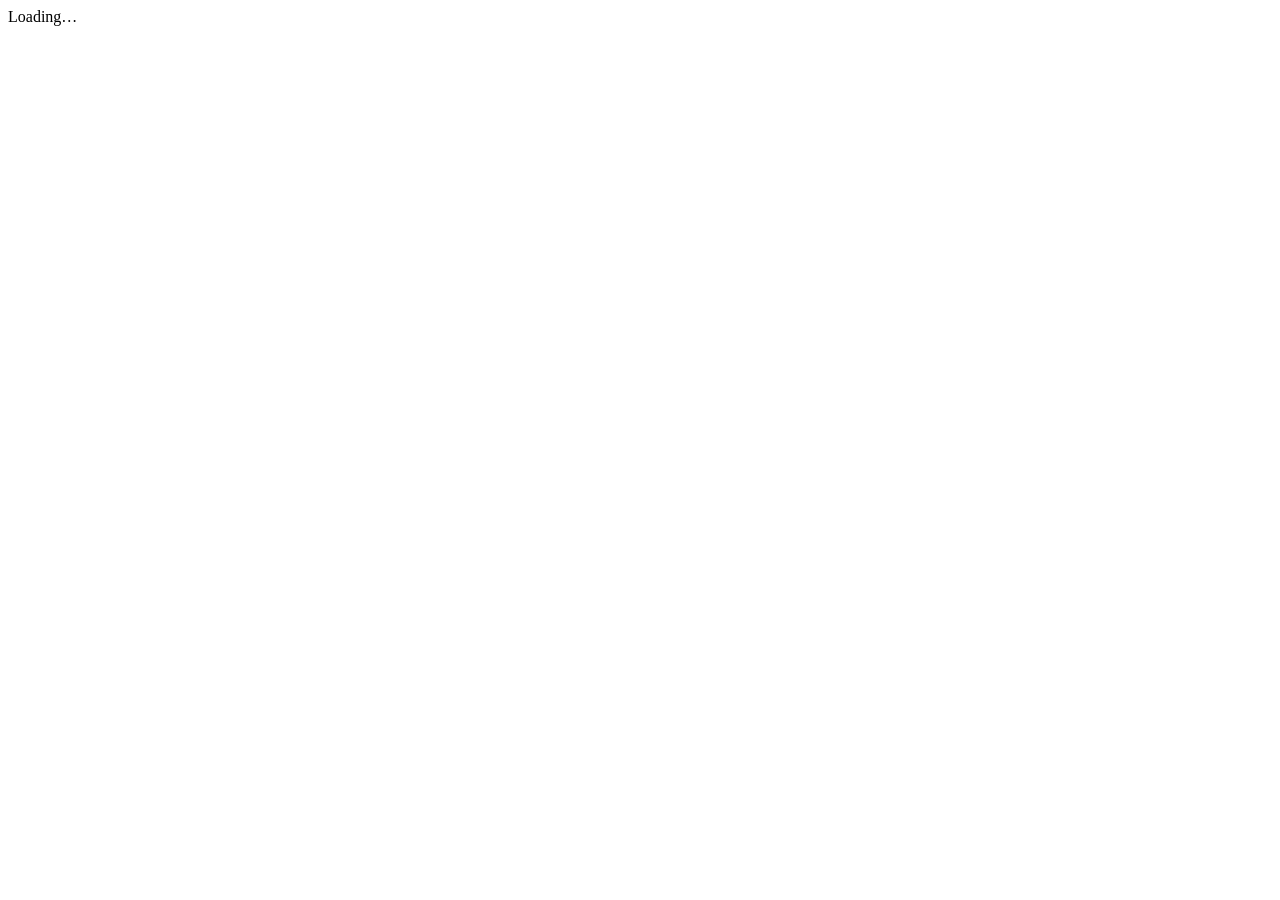
==== commit 9f8571a9: "Update index.html" ====
--- a/index.html
+++ b/index.html
@@ -4,1801 +4,29 @@
 <meta charset="utf-8">
 <meta name="viewport" content="width=device-width, initial-scale=1">
 <title>TrainerTracker - PSG CAS</title>
-<style>
-*,*::before,*::after{box-sizing:border-box;margin:0;padding:0}
-:root{
-  --bg:#f4f5f7;--surface:#fff;--border:#dde1e7;--text:#1a1d23;--muted:#6b7280;
-  --accent:#2563eb;--accent-h:#1d4ed8;--green:#16a34a;--amber:#d97706;--red:#dc2626;
-  --blue:#2563eb;--grey:#6b7280;--radius:6px;--shadow:0 1px 3px rgba(0,0,0,.08);--nav-w:224px;
-}
-body{font-family:system-ui,sans-serif;font-size:14px;color:var(--text);background:var(--bg);display:flex;min-height:100vh}
-#nav{width:var(--nav-w);background:var(--surface);border-right:1px solid var(--border);display:flex;flex-direction:column;position:fixed;top:0;left:0;bottom:0;z-index:100;overflow-y:auto}
-#nav .brand{padding:18px 16px 12px;font-weight:700;font-size:15px;color:var(--accent);border-bottom:1px solid var(--border)}
-#nav .brand span{display:block;font-weight:400;font-size:11px;color:var(--muted);margin-top:2px}
-#nav ul{list-style:none;padding:8px 0;flex:1}
-#nav ul li a{display:block;padding:8px 16px;color:var(--text);text-decoration:none;transition:background .15s}
-#nav ul li a:hover{background:var(--bg)}
-#nav ul li a.active{background:#eff6ff;color:var(--accent);font-weight:600}
-#nav .section-label{padding:14px 16px 4px;font-size:10px;font-weight:700;color:var(--muted);text-transform:uppercase;letter-spacing:.06em}
-#main{margin-left:var(--nav-w);flex:1;padding:28px 32px;max-width:1120px}
-.page-head{display:flex;align-items:flex-start;justify-content:space-between;gap:16px;margin-bottom:20px;flex-wrap:wrap}
-.page-head h1{font-size:20px;font-weight:700}
-.page-head .sub{font-size:13px;color:var(--muted);margin-top:3px}
-.btns{display:flex;gap:8px;flex-wrap:wrap}
-.btn{display:inline-flex;align-items:center;gap:5px;padding:7px 14px;background:var(--accent);color:#fff;border:none;border-radius:var(--radius);font-size:13px;font-weight:500;cursor:pointer;text-decoration:none;transition:background .15s}
-.btn:hover{background:var(--accent-h)}
-.btn.ghost{background:transparent;color:var(--accent);border:1px solid var(--accent)}
-.btn.ghost:hover{background:#eff6ff}
-.btn.sm{padding:5px 10px;font-size:12px}
-.btn.danger{background:var(--red)}.btn.danger:hover{background:#b91c1c}
-.card{background:var(--surface);border:1px solid var(--border);border-radius:var(--radius);padding:20px;margin-bottom:20px;box-shadow:var(--shadow)}
-.card-head{display:flex;align-items:center;justify-content:space-between;margin-bottom:14px}
-.card-head h2{font-size:15px;font-weight:600}
-.stats{display:grid;grid-template-columns:repeat(auto-fill,minmax(145px,1fr));gap:16px;margin-bottom:20px}
-.stat{background:var(--surface);border:1px solid var(--border);border-radius:var(--radius);padding:16px;box-shadow:var(--shadow)}
-.stat .n{font-size:28px;font-weight:700}.stat .l{font-size:12px;color:var(--muted);margin-top:2px}
-.tbl-wrap{overflow-x:auto}
-table{width:100%;border-collapse:collapse}
-th,td{padding:15px 12px;text-align:left;border-bottom:1px solid var(--border);vertical-align:top}
-th{font-size:12px;font-weight:600;color:var(--muted);text-transform:uppercase;letter-spacing:.04em;background:#f9fafb}
-tr:hover td{background:#fafbff}
-td.actions a{color:var(--accent);text-decoration:none;margin-right:10px;font-size:12px;cursor:pointer}
-.badge{display:inline-block;padding:2px 8px;border-radius:99px;font-size:11px;font-weight:600}
-.badge.green{background:#dcfce7;color:#166534}.badge.amber{background:#fef3c7;color:#92400e}
-.badge.red{background:#fee2e2;color:#991b1b}.badge.blue{background:#dbeafe;color:#1e40af}
-.badge.grey{background:#f3f4f6;color:#4b5563}.badge.purple{background:#f3e8ff;color:#6b21a8}
-.badge.teal{display:inline-block;padding:2px 8px;border-radius:99px;font-size:11px;font-weight:600;background:#ccfbf1;color:#115e59}
-.tag{display:inline-block;padding:2px 7px;background:#eff6ff;color:var(--accent);border-radius:4px;font-size:11px;margin:2px}
-.filters{display:flex;gap:10px;flex-wrap:wrap;align-items:flex-end;margin-bottom:16px}
-.filters label{display:flex;flex-direction:column;gap:4px;font-size:12px;font-weight:500;color:var(--muted)}
-.filters select,.filters input{padding:7px 10px;border:1px solid var(--border);border-radius:var(--radius);font-size:13px;color:var(--text);background:var(--surface);min-width:140px}
-.form-grid{display:grid;grid-template-columns:1fr 1fr;gap:16px}
-.form-grid.single{grid-template-columns:1fr}
-.field{display:flex;flex-direction:column;gap:5px}
-.field.full{grid-column:1/-1}
-label.lbl{font-size:12px;font-weight:600;color:var(--muted)}
-input[type=text],input[type=date],input[type=email],input[type=number],select,textarea{padding:8px 10px;border:1px solid var(--border);border-radius:var(--radius);font-size:13px;color:var(--text);background:var(--surface);width:100%}
-textarea{resize:vertical;min-height:70px}
-.form-actions{margin-top:20px;display:flex;gap:10px}
-.error-msg{color:var(--red);font-size:12px;margin-top:8px}
-.hidden{display:none!important}
-.score-table td input{padding:5px 8px;width:80px}
-.score-table .max-lbl{color:var(--muted);font-size:12px}
-.score-total{font-weight:600;margin-top:10px;font-size:13px}
-.empty{color:var(--muted);font-size:13px;padding:20px 0;text-align:center}
-#loading{position:fixed;inset:0;background:rgba(255,255,255,.80);display:flex;align-items:center;justify-content:center;z-index:9999}
-.spin-wrap{display:flex;flex-direction:column;align-items:center;gap:14px}
-.spinner{width:40px;height:40px;border:3px solid #dde1e7;border-top-color:var(--accent);border-radius:50%;animation:spin .7s linear infinite}
-@keyframes spin{to{transform:rotate(360deg)}}
-.spin-text{font-size:13px;font-weight:500;color:var(--accent);letter-spacing:.03em}
-#toast{position:fixed;bottom:24px;right:24px;background:#1e293b;color:#fff;padding:10px 18px;border-radius:var(--radius);font-size:13px;z-index:9998;display:none}
-#modal-overlay{position:fixed;inset:0;background:rgba(0,0,0,.35);z-index:200;display:flex;align-items:center;justify-content:center}
-#modal-box{background:var(--surface);border-radius:var(--radius);padding:24px;width:90%;max-width:580px;max-height:90vh;overflow-y:auto;box-shadow:0 8px 32px rgba(0,0,0,.18)}
-#modal-box h2{font-size:16px;margin-bottom:16px}
-.jump{display:flex;gap:12px;flex-wrap:wrap;margin-bottom:18px}
-.jump a{font-size:12px;color:var(--accent);text-decoration:none}
-.jump a:hover{text-decoration:underline}
-/* eval score comparison table */
-.eval-grid th.eval-col{min-width:110px}
-.avg-row td{font-weight:600;background:#f9fafb}
-.info-row{display:flex;gap:24px;flex-wrap:wrap;margin-bottom:16px}
-.info-row .info-item{font-size:13px}.info-row .info-item span{font-weight:600}
-
-.shimmer{background:linear-gradient(90deg,#f0f0f0 25%,#e0e0e0 50%,#f0f0f0 75%);background-size:200% 100%;animation:shimmer 1.2s infinite;border-radius:4px;height:14px;margin:6px 0}
-@keyframes shimmer{0%{background-position:200% 0}100%{background-position:-200% 0}}
-.page-enter{animation:fadeSlide .18s ease}
-@keyframes fadeSlide{from{opacity:0;transform:translateY(6px)}to{opacity:1;transform:translateY(0)}}
-</style>
+<link rel="stylesheet" href="css/styles.css">
 </head>
 <body>
-<nav id="nav">
-  <div class="brand">TrainerTracker<span>PSG CAS</span></div>
-  <ul>
-    <li><a href="#" data-page="dashboard">Dashboard</a></li>
-    <div class="section-label">Trainers</div>
-    <li><a href="#" data-page="trainers">All Trainers</a></li>
-    <li><a href="#" data-page="active">Active Trainers</a></li>
-    <div class="section-label">Demos</div>
-    <li><a href="#" data-page="schedule-demo">Schedule Demo</a></li>
-    <li><a href="#" data-page="scheduled">Scheduled Demos</a></li>
-    <li><a href="#" data-page="evaluated">Evaluated Demos</a></li>
-    <li><a href="#" data-page="followups">Follow-ups (Redo)</a></li>
-    <div class="section-label">Records</div>
-    <li><a href="#" data-page="add-feedback">Add Feedback</a></li>
-    <li><a href="#" data-page="action-taken">Action Taken</a></li>
-    <div class="section-label">Admin</div>
-    <li><a href="#" data-page="modules">Modules</a></li>
-    <li><a href="#" data-page="vendors">Vendors</a></li>
-    <li><a href="#" data-page="fields">Evaluation Fields</a></li>
-    <li><a href="#" data-page="evaluators">Evaluators</a></li>
-  </ul>
-</nav>
+<nav id="nav"></nav>
 <main id="main"></main>
 <div id="loading"><div class="spin-wrap"><div class="spinner"></div><div class="spin-text">Loading…</div></div></div>
 <div id="toast"></div>
 <div id="modal-overlay" class="hidden"><div id="modal-box"></div></div>
 
-<script>
+<!-- 1. config + shared code (order matters) -->
+<script src="config.js"></script>
+<script src="common.js"></script>
 
-// ════════════════════════════════════════════════════════════
-// CONFIG
-// ════════════════════════════════════════════════════════════
+<!-- 2. modules: ONE LINE PER MODULE. Nav order follows this order. -->
+<script src="modules/dashboard.js"></script>
+<script src="modules/trainers.js"></script>
+<script src="modules/active.js"></script>
+<script src="modules/demos.js"></script>
+<script src="modules/feedback.js"></script>
+<script src="modules/actions.js"></script>
+<script src="modules/admin.js"></script>
+<!-- <script src="modules/reports.js"></script>  ← add new modules here -->
 
-
-// ── state ─────────────────────────────────────────────────────
-let DB = { vendors:[], modules:[], fields:[], evaluators:[], trainers:[], engagements:[], demos:[], evaluations:[], evaluationscores:[], decisions:[], feedback:[] };
-let DB_READY = false;
-let currentPage = "dashboard", currentParams = {};
-
-// ── utils ─────────────────────────────────────────────────────
-const $  = id => document.getElementById(id);
-const el = (tag,cls="",html="") => { const e=document.createElement(tag); if(cls)e.className=cls; if(html)e.innerHTML=html; return e; };
-const esc = s => String(s||"").replace(/&/g,"&amp;").replace(/</g,"&lt;").replace(/>/g,"&gt;");
-const fmt = d => d ? String(d).slice(0,10).split("-").reverse().join("-") : "-";
-const fmtToday = () => { const d=new Date(); return d.getFullYear()+"-"+String(d.getMonth()+1).padStart(2,"0")+"-"+String(d.getDate()).padStart(2,"0"); };
-const isTrue = v => v===true||v==="TRUE"||v==="true";
-
-function showLoading(v){ $("loading").style.display=v?"flex":"none"; }
-function showToast(msg,dur=3000){ const t=$("toast"); t.textContent=msg; t.style.display="block"; setTimeout(()=>t.style.display="none",dur); }
-
-// ── API ───────────────────────────────────────────────────────
-// ════════════════════════════════════════════════════════════
-// TURSO CONNECTION  (fill these two in)
-// ════════════════════════════════════════════════════════════
-const TURSO_URL   = "https://trainertracker-psgcas-cdc.aws-ap-south-1.turso.io";
-const TURSO_TOKEN = "eyJhbGciOiJFZERTQSIsInR5cCI6IkpXVCJ9.[base64].N2ecOh0YfyiJXMRlRXkI8a3bcIicDfUuAkr0pHvIcs1Zevrmm5CeG-v7p-STtomLa9l7CXFrndO5EINr3VOvDA";
-
-// ── low-level helpers ─────────────────────────────────────────
-function tDecode(v){
-  if(!v || v.type==="null") return "";
-  if(v.type==="integer" || v.type==="float") return Number(v.value);
-  return v.value;
-}
-function tEncode(v){
-  if(v===null || v===undefined || v==="") return {type:"null"};
-  if(typeof v==="boolean") return {type:"integer", value: v?"1":"0"};
-  if(typeof v==="number")  return Number.isInteger(v) ? {type:"integer", value:String(v)} : {type:"float", value:v};
-  return {type:"text", value:String(v)};
-}
-function tStmt(sql, args){ return {sql: sql, args: (args||[]).map(tEncode)}; }
-
-async function tFetch(requests){
-  const r = await fetch(TURSO_URL + "/v2/pipeline", {
-    method: "POST",
-    headers: {"Authorization":"Bearer "+TURSO_TOKEN, "Content-Type":"application/json"},
-    body: JSON.stringify({requests: requests.concat([{type:"close"}])})
-  });
-  if(!r.ok) throw new Error("Database error " + r.status + ": " + (await r.text()).slice(0,200));
-  const j = await r.json();
-  j.results.forEach(res => { if(res.type==="error") throw new Error(res.error.message); });
-  return j.results;
-}
-
-function tRows(result){
-  const cols = result.cols.map(c => c.name);
-  return result.rows.map(row => {
-    const o = {};
-    cols.forEach((c,i) => {
-      const v = tDecode(row[i]);
-      o[c] = (c==="Active") ? (Number(v)===1) : v;   // 1/0 -> true/false for your page
-    });
-    return o;
-  });
-}
-
-// run ONE statement, return last inserted id
-async function tRun(sql, args){
-  const res = await tFetch([{type:"execute", stmt:tStmt(sql,args)}]);
-  return Number(res[0].response.result.last_insert_rowid) || 0;
-}
-
-// run SEVERAL statements all-or-nothing; returns the inserted id of each
-async function tTx(list){
-  const steps = [{stmt:{sql:"BEGIN IMMEDIATE"}}];
-  list.forEach((s,i) => steps.push({stmt:tStmt(s[0],s[1]), condition:{type:"ok", step:i}}));
-  const n = list.length;
-  steps.push({stmt:{sql:"COMMIT"},   condition:{type:"ok", step:n}});
-  steps.push({stmt:{sql:"ROLLBACK"}, condition:{type:"not", cond:{type:"ok", step:n+1}}});
-  const res = await tFetch([{type:"batch", batch:{steps:steps}}]);
-  const out = res[0].response.result;
-  const err = (out.step_errors||[]).find(e => e);
-  if(err) throw new Error(err.message);
-  return list.map((_,i) => Number(out.step_results[i+1].last_insert_rowid) || 0);
-}
-
-// ── READ: everything in one request ───────────────────────────
-const TABLES = {
-  vendors:"Vendors", modules:"Modules", fields:"Fields", trainers:"Trainers",
-  engagements:"Engagements", demos:"Demos", evaluators:"Evaluators",
-  evaluations:"Evaluations", evaluationscores:"EvaluationScores",
-  decisions:"Decisions", feedback:"Feedback"
-};
-async function apiGet(action){
-  if(action !== "all") throw new Error("Unknown action: " + action);
-  const keys = Object.keys(TABLES);
-  const res = await tFetch(keys.map(k => ({type:"execute", stmt:{sql:"SELECT * FROM " + TABLES[k]}})));
-  const out = {};
-  keys.forEach((k,i) => { out[k] = tRows(res[i].response.result); });
-  return out;
-}
-
-// ── WRITE: one entry per action your page uses ────────────────
-const ACTIONS = {
-  addVendor: async p => ({VendorID: await tRun(
-    "INSERT INTO Vendors (Name,ContactPerson,Phone,Email,Active) VALUES (?,?,?,?,1)",
-    [p.Name,p.ContactPerson,p.Phone,p.Email])}),
-
-  addModule: async p => ({ModuleID: await tRun(
-    "INSERT INTO Modules (Name,Description,Active) VALUES (?,?,1)",
-    [p.Name,p.Description])}),
-
-  addField: async p => ({FieldID: await tRun(
-    "INSERT INTO Fields (ModuleID,Criterion,MinMarks,MaxMarks,DisplayOrder,Active) VALUES (?,?,?,?,?,1)",
-    [p.ModuleID,p.Criterion,Number(p.MinMarks)||0,Number(p.MaxMarks)||10,Number(p.DisplayOrder)||1])}),
-
-  updateField: async p => { await tRun(
-    "UPDATE Fields SET Criterion=?,MinMarks=?,MaxMarks=?,DisplayOrder=?,Active=? WHERE FieldID=?",
-    [p.Criterion,Number(p.MinMarks),Number(p.MaxMarks),Number(p.DisplayOrder),(p.Active===true||p.Active==="true")?1:0,p.FieldID]); return {}; },
-
-  addEvaluator: async p => ({EvaluatorID: await tRun(
-    "INSERT INTO Evaluators (Name,Active) VALUES (?,1)", [p.Name])}),
-
-  updateEvaluator: async p => { await tRun(
-    "UPDATE Evaluators SET Name=?,Active=? WHERE EvaluatorID=?",
-    [p.Name,(p.Active===true||p.Active==="true")?1:0,p.EvaluatorID]); return {}; },
-
-  addTrainer: async p => {
-    const ids = await tTx([
-      ["INSERT INTO Trainers (Name,Phone,Email,Notes,Active) VALUES (?,?,?,?,1)", [p.Name,p.Phone,p.Email,p.Notes]],
-      ["INSERT INTO Engagements (TrainerID,VendorID,Type,StartDate) VALUES (last_insert_rowid(),?,?,?)", [p.VendorID,p.Type,p.StartDate||fmtToday()]]
-    ]);
-    return {TrainerID: ids[0], EngagementID: ids[1]};
-  },
-
-  editTrainer: async p => { await tRun(
-    "UPDATE Trainers SET Name=?,Phone=?,Email=?,Notes=? WHERE TrainerID=?",
-    [p.Name,p.Phone,p.Email,p.Notes,p.TrainerID]); return {}; },
-
-  addEngagement: async p => {
-    const ids = await tTx([
-      ["UPDATE Engagements SET EndDate=? WHERE TrainerID=? AND (EndDate IS NULL OR EndDate='')", [p.StartDate,p.TrainerID]],
-      ["INSERT INTO Engagements (TrainerID,VendorID,Type,StartDate) VALUES (?,?,?,?)", [p.TrainerID,p.VendorID,p.Type,p.StartDate]]
-    ]);
-    return {EngagementID: ids[1]};
-  },
-
-  scheduleDemo: async p => ({DemoID: await tRun(
-    "INSERT INTO Demos (TrainerID,ModuleID,Topic,DemoDate,Status) VALUES (?,?,?,?,'SCHEDULED')",
-    [p.TrainerID,p.ModuleID,p.Topic,p.DemoDate])}),
-
-  editDemo: async p => {
-    if(p.Status==="CANCELLED")
-      await tRun("UPDATE Demos SET Topic=?,DemoDate=?,ModuleID=?,Status='CANCELLED' WHERE DemoID=?", [p.Topic,p.DemoDate,p.ModuleID,p.DemoID]);
-    else
-      await tRun("UPDATE Demos SET Topic=?,DemoDate=?,ModuleID=? WHERE DemoID=?", [p.Topic,p.DemoDate,p.ModuleID,p.DemoID]);
-    return {};
-  },
-
-  submitEvaluation: async p => {
-    const scores = Array.isArray(p.Scores) ? p.Scores : [];
-    const list = [["INSERT INTO Evaluations (DemoID,EvaluatorID,Remarks,SubmittedOn) VALUES (?,?,?,?)", [p.DemoID,p.EvaluatorID,p.Remarks,fmtToday()]]];
-    scores.forEach(sc => list.push([
-      "INSERT INTO EvaluationScores (EvalID,FieldID,Criterion,Score,MinAtTime,MaxAtTime) VALUES ((SELECT MAX(EvalID) FROM Evaluations),?,?,?,?,?)",
-      [sc.FieldID,sc.Criterion,Number(sc.Score)||0,Number(sc.MinAtTime)||0,Number(sc.MaxAtTime)||0]]));
-    list.push(["UPDATE Demos SET Status='EVALUATED' WHERE DemoID=? AND Status='SCHEDULED'", [p.DemoID]]);
-    const ids = await tTx(list);
-    return {EvalID: ids[0]};
-  },
-
-  decideDemo: async p => {
-    const level = p.Level || "ALL";
-    const ids = await tTx([
-      ["UPDATE Demos SET Status='DECIDED',Outcome=?,Level=?,RejectScope=?,FinalRemarks=?,DecidedBy=? WHERE DemoID=?",
-        [p.Outcome,level,p.RejectScope,p.FinalRemarks,p.DecidedBy,p.DemoID]],
-      ["INSERT INTO Decisions (TrainerID,ModuleID,Level,Status,EffectiveDate,Reason,DemoID) " +
-       "SELECT TrainerID, CASE WHEN ?='PERM_REJECT' AND ?='PSG' THEN NULL ELSE ModuleID END, ?, ?, DemoDate, ?, DemoID FROM Demos WHERE DemoID=?",
-        [p.Outcome,p.RejectScope,level,p.Outcome,p.FinalRemarks,p.DemoID]]
-    ]);
-    return {DecisionID: ids[1]};
-  },
-
-  updateDecision: async p => {
-    const level = p.Level || "ALL";
-    await tTx([
-      ["UPDATE Demos SET Outcome=?,Level=?,RejectScope=?,FinalRemarks=?,DecidedBy=? WHERE DemoID=?",
-        [p.Outcome,level,p.RejectScope,p.FinalRemarks,p.DecidedBy,p.DemoID]],
-      ["UPDATE Decisions SET Status=?,Level=?,Reason=?,ModuleID=(CASE WHEN ?='PERM_REJECT' AND ?='PSG' THEN NULL ELSE (SELECT ModuleID FROM Demos WHERE DemoID=?) END) WHERE DemoID=?",
-        [p.Outcome,level,p.FinalRemarks,p.Outcome,p.RejectScope,p.DemoID,p.DemoID]]
-    ]);
-    return {};
-  },
-
-  updateEvaluation: async p => {
-    const scores = Array.isArray(p.Scores) ? p.Scores : [];
-    const list = [["UPDATE Evaluations SET EvaluatorID=?,Remarks=? WHERE EvalID=?", [p.EvaluatorID,p.Remarks,p.EvalID]]];
-    scores.forEach(sc => list.push(["UPDATE EvaluationScores SET Score=? WHERE EvalID=? AND FieldID=?", [Number(sc.Score)||0,p.EvalID,sc.FieldID]]));
-    await tTx(list);
-    return {};
-  },
-
-  recordAction: async p => {
-    const level = p.Level || "ALL";
-    const fresh = (p.FreshStart===true || p.FreshStart==="true");
-    const list = [];
-    if (fresh) list.push(["INSERT INTO Decisions (TrainerID,ModuleID,Level,Status,EffectiveDate,Reason,ActionType,TakenBy) VALUES (?,NULL,'ALL','FRESH_START',?,?,'Fresh start',?)",
-      [p.TrainerID,fmtToday(),p.Reason,p.TakenBy]]);
-    list.push(["INSERT INTO Decisions (TrainerID,ModuleID,Level,Status,EffectiveDate,Reason,ActionType,TakenBy) VALUES (?,?,?,?,?,?,'Action',?)",
-      [p.TrainerID,p.ModuleID,level,p.Status,fmtToday(),p.Reason,p.TakenBy]]);
-    const ids = await tTx(list);
-    return {DecisionID: ids[ids.length-1]};
-  },
-
-  addFeedback: async p => ({FeedbackID: await tRun(
-    "INSERT INTO Feedback (TrainerID,TrainingDate,Session,BatchDept,Feedback,Rating) VALUES (?,?,?,?,?,?)",
-    [p.TrainerID,p.TrainingDate,p.Session,p.BatchDept,p.Feedback,p.Rating])})
-};
-
-async function apiCall(payload){
-  const fn = ACTIONS[payload.action];
-  if(!fn) throw new Error("Unknown action: " + payload.action);
-  return await fn(payload);
-}
-
-// ── data loading: ONE request fetches everything ──────────────
-async function loadPageSheets() {
-  if (DB_READY) return;
-  showLoading(true);
-  try {
-    const data = await apiGet("all");
-    Object.keys(data).forEach(k => { DB[k] = data[k]; });
-    DB_READY = true;
-  } catch(e) { alert("Could not load data: " + e.message); }
-  showLoading(false);
-}
-
-// after a save: one request refreshes everything (arguments are ignored)
-async function loadAll() {
-  const data = await apiGet("all");
-  Object.keys(data).forEach(k => { DB[k] = data[k]; });
-  DB_READY = true;
-}
-
-// silent background refresh, never blocks the screen
-async function refreshAll() {
-  try { await loadAll(); } catch(e) { console.warn("Background refresh failed", e); }
-}
-
-// ── router ────────────────────────────────────────────────────
-function nav(page, params={}) {
-  currentPage = page; currentParams = params;
-  document.querySelectorAll("#nav a").forEach(a => a.classList.toggle("active", a.dataset.page===page));
-  const m = $("main"); m.innerHTML=""; m.className="page-enter";
-  // show shimmer while loading
-  m.innerHTML = `<div style="padding:20px"><div class="shimmer" style="width:40%;height:22px;margin-bottom:18px"></div>${[...Array(4)].map(()=>'<div class="shimmer"></div>').join("")}</div>`;
-  loadPageSheets(page, params).then(() => {
-    m.innerHTML = ""; m.className = "page-enter";
-    const pages = { dashboard, trainers, active, scheduled, evaluated, followups,
-      "schedule-demo": scheduleDemoPage, "demo-detail": demoDetail,
-      "add-feedback": addFeedbackPage, "trainer-detail": trainerDetail, "action-taken": actionTakenPage,
-      modules, vendors, fields, evaluators };
-    if (pages[page]) pages[page](m, params);
-    else m.innerHTML = "<p>Page not found.</p>";
-  });
-}
-document.querySelectorAll("#nav a").forEach(a => a.addEventListener("click", e => { e.preventDefault(); nav(a.dataset.page); }));
-
-function openModal(html){ $("modal-box").innerHTML=html; $("modal-overlay").classList.remove("hidden"); }
-function closeModal(){ $("modal-overlay").classList.add("hidden"); }
-$("modal-overlay").addEventListener("click", e => { if(e.target===$("modal-overlay")) closeModal(); });
-
-// ════════════════════════════════════════════════════════════
-// Logic helpers
-// ════════════════════════════════════════════════════════════
-const activeModules  = () => DB.modules.filter(m=>isTrue(m.Active));
-const activeVendors  = () => DB.vendors.filter(v=>isTrue(v.Active));
-const activeTrainers = () => DB.trainers.filter(t=>isTrue(t.Active));
-const activeEvaluators = () => DB.evaluators.filter(e=>isTrue(e.Active));
-
-function currentEngagement(tid) {
-  return DB.engagements.find(e=>String(e.TrainerID)===String(tid)&&(!e.EndDate||e.EndDate===""))||null;
-}
-function trainerDecisions(tid) {
-  const all=DB.decisions.filter(d=>String(d.TrainerID)===String(tid));
-  let fsId=0;
-  all.forEach(d=>{ if(d.Status==="FRESH_START"&&Number(d.DecisionID)>fsId) fsId=Number(d.DecisionID); });
-  return all.filter(d=>d.Status!=="FRESH_START"&&(fsId===0||isNaN(Number(d.DecisionID))||Number(d.DecisionID)>fsId));
-}
-
-function levelCells(decisions, modules) {
-  const sorted = [...decisions].sort((a,b)=>{
-    const da=new Date(a.EffectiveDate),db=new Date(b.EffectiveDate);
-    return da-db||Number(a.DecisionID)-Number(b.DecisionID);
-  });
-  const cells={};
-  modules.forEach(m=>{ cells[String(m.ModuleID)]={UG:null,PG:null}; });
-  sorted.forEach(d=>{
-    const levels=(!d.Level||d.Level==="ALL")?["UG","PG"]:[d.Level];
-    const all=!d.ModuleID||d.ModuleID==="";
-    modules.forEach(m=>{
-      const mid=String(m.ModuleID);
-      if(!all&&String(d.ModuleID)!==mid) return;
-      levels.forEach(lv=>{
-        const cur=cells[mid][lv];
-        if(cur&&cur.Status==="PERM_REJECT"&&d.DemoID&&d.Status!=="PERM_REJECT") return;
-        cells[mid][lv]=d;
-      });
-    });
-  });
-  return cells;
-}
-
-function approvedItems(decisions, modules) {
-  const cells=levelCells(decisions,modules);
-  return modules.reduce((acc,m)=>{
-    const mid=String(m.ModuleID),cell=cells[mid]||{};
-    const levels=["UG","PG"].filter(lv=>cell[lv]&&cell[lv].Status==="SELECTED");
-    if(levels.length) acc.push({module:m,levels});
-    return acc;
-  },[]);
-}
-function approvalTags(items){ return items.map(i=>i.module.Name+" ("+(i.levels.length===2?"All":i.levels[0])+")"); }
-
-function rejectedModulesList(decisions, modules) {
-  const cells=levelCells(decisions,modules);
-  return modules.filter(m=>{
-    const mid=String(m.ModuleID),cell=cells[mid]||{};
-    return cell.UG&&cell.UG.Status==="PERM_REJECT"&&cell.PG&&cell.PG.Status==="PERM_REJECT";
-  });
-}
-
-function trainerStatus(decisions, modules) {
-  if(!decisions.length) return "NONE";
-  const cells=levelCells(decisions,modules);
-  let rejCount=0,psgAll=true;
-  modules.forEach(m=>{
-    const mid=String(m.ModuleID),cell=cells[mid]||{};
-    const ugPerm=cell.UG&&cell.UG.Status==="PERM_REJECT";
-    const pgPerm=cell.PG&&cell.PG.Status==="PERM_REJECT";
-    if(ugPerm&&pgPerm){
-      rejCount++;
-      if((cell.UG&&String(cell.UG.ModuleID)!=="")||(cell.PG&&String(cell.PG.ModuleID)!=="")) psgAll=false;
-    } else psgAll=false;
-  });
-  if(rejCount===0) return "ACTIVE";
-  if(rejCount===modules.length&&psgAll) return "PERM_REJECT_ALL";
-  return "PERM_REJECT_MODULES";
-}
-
-function pendingRedos() {
-  // demos with DECIDED status and REDO outcome where no later decided demo exists for same trainer+module
-  const groups={};
-  DB.demos.filter(d=>d.Status==="DECIDED").forEach(d=>{
-    const key=d.TrainerID+"_"+d.ModuleID;
-    const cur=groups[key];
-    if(!cur||new Date(d.DemoDate)>new Date(cur.DemoDate)||
-       (d.DemoDate===cur.DemoDate&&Number(d.DemoID)>Number(cur.DemoID))) groups[key]=d;
-  });
-  return Object.values(groups).filter(d=>d.Outcome==="REDO");
-}
-
-function completedRedos() {
-  const groups={};
-  DB.demos.filter(d=>d.Status==="DECIDED").forEach(d=>{
-    const key=d.TrainerID+"_"+d.ModuleID;
-    if(!groups[key]) groups[key]=[];
-    groups[key].push(d);
-  });
-  const completed=[];
-  Object.values(groups).forEach(demos=>{
-    const sorted=demos.sort((a,b)=>new Date(b.DemoDate)-new Date(a.DemoDate)||Number(b.DemoID)-Number(a.DemoID));
-    if(sorted[0].Outcome!=="REDO"&&sorted.some(d=>d.Outcome==="REDO")) completed.push(sorted[0]);
-  });
-  return completed;
-}
-
-const trainerName  = id => { const t=DB.trainers.find(x=>String(x.TrainerID)===String(id)); return t?t.Name:"Unknown"; };
-const moduleName   = id => { const m=DB.modules.find(x=>String(x.ModuleID)===String(id));   return m?m.Name:"Unknown"; };
-const vendorName   = id => { const v=DB.vendors.find(x=>String(x.VendorID)===String(id));   return v?v.Name:"Unknown"; };
-const evaluatorName= id => { const e=DB.evaluators.find(x=>String(x.EvaluatorID)===String(id)); return e?e.Name:"Unknown"; };
-
-const demoBadge = d => {
-  if(d.Status==="SCHEDULED") return "blue";
-  if(d.Status==="EVALUATED") return "purple";
-  if(d.Status==="DECIDED"){
-    return {SELECTED:"green",BACKUP:"teal",REJECTED:"amber",REDO:"blue",PERM_REJECT:"red"}[d.Outcome]||"grey";
-  }
-  return "grey";
-};
-const demoStatusLabel = d => {
-  if(d.Status==="SCHEDULED") return "Scheduled";
-  if(d.Status==="EVALUATED") return "Awaiting decision";
-  if(d.Status==="DECIDED"){
-    if(d.Outcome==="SELECTED") return "Selected"+(d.Level&&d.Level!=="ALL"?" ("+d.Level+")":"");
-    if(d.Outcome==="BACKUP") return "Backup"+(d.Level&&d.Level!=="ALL"?" ("+d.Level+")":"");
-    if(d.Outcome==="PERM_REJECT") return d.RejectScope==="PSG"?"Rejected for PSG":"Rejected for module";
-    if(d.Outcome==="REJECTED") return "Rejected";
-    if(d.Outcome==="REDO") return "Redo";
-  }
-  return d.Status||"-";
-};
-
-// ════════════════════════════════════════════════════════════
-// Pages
-// ════════════════════════════════════════════════════════════
-
-// ── Dashboard ─────────────────────────────────────────────────
-function dashboard(m) {
-  const mods=activeModules();
-  const engs={};
-  DB.engagements.forEach(e=>{ if(!e.EndDate||e.EndDate==="") engs[String(e.TrainerID)]=e; });
-  let active=0,psgRej=0;
-  activeTrainers().forEach(t=>{
-    const dec=trainerDecisions(t.TrainerID),status=trainerStatus(dec,mods);
-    if(status==="ACTIVE"&&engs[String(t.TrainerID)]) active++;
-    if(status==="PERM_REJECT_ALL") psgRej++;
-  });
-  const today=fmtToday();
-  const scheduled=DB.demos.filter(d=>d.Status==="SCHEDULED");
-  const scheduledToday=scheduled.filter(d=>String(d.DemoDate).slice(0,10)===today);
-  const awaitingDecision=DB.demos.filter(d=>d.Status==="EVALUATED");
-  const redos=pendingRedos();
-
-  m.innerHTML=`
-    <div class="page-head"><div><h1>Dashboard</h1><div class="sub">PSG CAS Trainer Management</div></div></div>
-    <div class="stats">
-      <div class="stat"><div class="n">${active}</div><div class="l">Active Trainers</div></div>
-      <div class="stat"><div class="n">${scheduledToday.length}</div><div class="l">Demos Today</div></div>
-      <div class="stat"><div class="n">${scheduled.length}</div><div class="l">Scheduled Demos</div></div>
-      <div class="stat"><div class="n">${awaitingDecision.length}</div><div class="l">Awaiting Decision</div></div>
-      <div class="stat"><div class="n">${redos.length}</div><div class="l">Pending Redos</div></div>
-      <div class="stat"><div class="n">${psgRej}</div><div class="l">PSG Rejected</div></div>
-    </div>
-    ${awaitingDecision.length?`<div class="card">
-      <div class="card-head"><h2>Awaiting Decision (${awaitingDecision.length})</h2><a class="btn sm ghost" href="#" onclick="nav('scheduled');return false;">View all</a></div>
-      <div class="tbl-wrap"><table>
-        <tr><th>Trainer</th><th>Module</th><th>Date</th><th>Evaluations</th><th></th></tr>
-        ${awaitingDecision.slice(0,5).map(d=>{
-          const evalCount=DB.evaluations.filter(ev=>String(ev.DemoID)===String(d.DemoID)).length;
-          return `<tr>
-            <td><a href="#" onclick="nav('demo-detail',{id:'${d.DemoID}'});return false;">${esc(trainerName(d.TrainerID))}</a></td>
-            <td>${esc(moduleName(d.ModuleID))}</td><td>${fmt(d.DemoDate)}</td>
-            <td>${evalCount} evaluator${evalCount!==1?"s":""}</td>
-            <td class="actions"><a href="#" onclick="nav('demo-detail',{id:'${d.DemoID}',mode:'decide'});return false;">Decide →</a></td>
-          </tr>`;
-        }).join("")}
-      </table></div></div>`:""}
-    ${scheduledToday.length?`<div class="card">
-      <div class="card-head"><h2>Today's Scheduled Demos</h2></div>
-      <div class="tbl-wrap"><table>
-        <tr><th>Trainer</th><th>Module</th><th>Topic</th><th></th></tr>
-        ${scheduledToday.map(d=>`<tr>
-          <td>${esc(trainerName(d.TrainerID))}</td><td>${esc(moduleName(d.ModuleID))}</td><td>${esc(d.Topic)}</td>
-          <td class="actions"><a href="#" onclick="nav('demo-detail',{id:'${d.DemoID}',mode:'evaluate'});return false;">Evaluate</a></td>
-        </tr>`).join("")}
-      </table></div></div>`:""}
-  `;
-}
-
-// ── Scheduled Demos ───────────────────────────────────────────
-function scheduled(m) {
-  const all=DB.demos.filter(d=>d.Status==="SCHEDULED"||d.Status==="EVALUATED")
-    .sort((a,b)=>new Date(a.DemoDate)-new Date(b.DemoDate)||Number(a.DemoID)-Number(b.DemoID));
-
-  m.innerHTML=`
-    <div class="page-head">
-      <div><h1>Scheduled Demos</h1><div class="sub">Click a demo to evaluate or decide the outcome.</div></div>
-      <a class="btn" href="#" onclick="nav('schedule-demo');return false;">+ Schedule Demo</a>
-    </div>
-    <div class="card"><div class="tbl-wrap"><table>
-      <tr><th>Date</th><th>Trainer</th><th>Module</th><th>Topic</th><th>Status</th><th>Evaluations</th><th></th></tr>
-      ${all.map(d=>{
-        const evalCount=DB.evaluations.filter(ev=>String(ev.DemoID)===String(d.DemoID)).length;
-        return `<tr>
-          <td>${fmt(d.DemoDate)}</td>
-          <td><a href="#" onclick="nav('trainer-detail',{id:'${d.TrainerID}'});return false;">${esc(trainerName(d.TrainerID))}</a></td>
-          <td>${esc(moduleName(d.ModuleID))}</td><td>${esc(d.Topic)}</td>
-          <td><span class="badge ${d.Status==="SCHEDULED"?"blue":"purple"}">${d.Status==="SCHEDULED"?"Scheduled":"Awaiting decision"}</span></td>
-          <td>${evalCount}</td>
-          <td class="actions">
-            <a href="#" onclick="nav('demo-detail',{id:'${d.DemoID}',mode:'evaluate'});return false;">Evaluate</a>
-            ${d.Status==="EVALUATED"?`<a href="#" onclick="nav('demo-detail',{id:'${d.DemoID}',mode:'decide'});return false;">Decide</a>`:""}
-            ${d.Status==="SCHEDULED"?`<a href="#" onclick="showEditDemo('${d.DemoID}');return false;">Edit</a>`:""}
-          </td>
-        </tr>`;
-      }).join("")||`<tr><td colspan="7" class="empty">No scheduled demos.</td></tr>`}
-    </table></div></div>
-  `;
-}
-
-// ── Schedule Demo page ────────────────────────────────────────
-function scheduleDemoPage(m, params={}) {
-  const preTrainer = params.trainerID || "";
-
-  m.innerHTML = `
-    <div class="page-head"><div><h1>Schedule Demo</h1></div></div>
-    <div class="card">
-      <div class="form-grid">
-        <div class="field">
-          <label class="lbl">Vendor *</label>
-          <select id="sd-vendor" onchange="sdFilterTrainers()">
-            <option value="">-- select vendor --</option>
-            ${activeVendors().map(v => `<option value="${v.VendorID}">${esc(v.Name)}</option>`).join("")}
-          </select>
-        </div>
-        <div class="field">
-          <label class="lbl">Trainer *</label>
-          <select id="sd-trainer" disabled>
-            <option value="">-- select vendor first --</option>
-          </select>
-        </div>
-        <div class="field">
-          <label class="lbl">Module *</label>
-          <select id="sd-module">
-            <option value="">-- select --</option>
-            ${activeModules().map(mod => `<option value="${mod.ModuleID}">${esc(mod.Name)}</option>`).join("")}
-          </select>
-        </div>
-        <div class="field">
-          <label class="lbl">Demo Date *</label>
-          <input type="date" id="sd-date" value="${fmtToday()}">
-        </div>
-        <div class="field full">
-          <label class="lbl">Topic</label>
-          <input type="text" id="sd-topic" placeholder="e.g. Percentages, Time and Work">
-        </div>
-      </div>
-      <div class="form-actions">
-        <button class="btn" onclick="submitScheduleDemo()">Schedule</button>
-        <button class="btn ghost" onclick="nav('scheduled')">Cancel</button>
-      </div>
-      <div class="error-msg hidden" id="sd-err"></div>
-    </div>
-  `;
-
-  // If arriving with a pre-selected trainer, auto-select their vendor
-  if (preTrainer) {
-    const eng = currentEngagement(preTrainer);
-    if (eng) {
-      $("sd-vendor").value = String(eng.VendorID);
-      sdFilterTrainers();
-      $("sd-trainer").value = String(preTrainer);
-    }
-  }
-}
-
-window.sdFilterTrainers = function() {
-  const vendorID = $("sd-vendor").value;
-  const sel = $("sd-trainer");
-  if (!vendorID) {
-    sel.innerHTML = `<option value="">-- select vendor first --</option>`;
-    sel.disabled = true;
-    return;
-  }
-  // find trainers currently engaged with this vendor
-  const matched = activeTrainers().filter(t => {
-    const eng = currentEngagement(t.TrainerID);
-    return eng && String(eng.VendorID) === vendorID;
-  });
-  if (!matched.length) {
-    sel.innerHTML = `<option value="">No trainers for this vendor</option>`;
-    sel.disabled = true;
-    return;
-  }
-  sel.innerHTML = `<option value="">-- select trainer --</option>` +
-    matched.map(t => `<option value="${t.TrainerID}">${esc(t.Name)}</option>`).join("");
-  sel.disabled = false;
-};
-
-window.submitScheduleDemo = async function() {
-  const trainer=$("sd-trainer").value, module=$("sd-module").value, errEl=$("sd-err");
-  if(!trainer||!module){ errEl.textContent="Trainer and Module are required."; errEl.classList.remove("hidden"); return; }
-  try {
-    showLoading(true);
-    const topic=$("sd-topic").value.trim(), date=$("sd-date").value;
-    const res = await apiCall({action:"scheduleDemo", TrainerID:trainer, ModuleID:module, Topic:topic, DemoDate:date});
-    DB.demos.push({DemoID:res.DemoID, TrainerID:trainer, ModuleID:module, Topic:topic, DemoDate:date,
-      Status:"SCHEDULED", Outcome:"", Level:"", RejectScope:"", FinalRemarks:"", DecidedBy:""});
-    showToast("Demo scheduled."); nav("scheduled"); refreshAll();
-  } catch(e){ errEl.textContent=e.message; errEl.classList.remove("hidden"); }
-  showLoading(false);
-};
-
-// ── Demo Detail (evaluate + decide) ──────────────────────────
-function demoDetail(m, params={}) {
-  const did=String(params.id);
-  const demo=DB.demos.find(d=>String(d.DemoID)===did);
-  if(!demo){ m.innerHTML="<p>Demo not found.</p>"; return; }
-  const mode=params.mode||"view";
-
-  const evals=DB.evaluations.filter(ev=>String(ev.DemoID)===did);
-  const mods=activeModules();
-  const modFields=DB.fields.filter(f=>String(f.ModuleID)===String(demo.ModuleID)&&isTrue(f.Active))
-    .sort((a,b)=>Number(a.DisplayOrder)-Number(b.DisplayOrder));
-
-  // build per-evaluator score maps
-  const evalScoreMap={}; // evalId -> {fieldId -> score}
-  DB.evaluationscores.forEach(sc=>{
-    const ev=evals.find(e=>String(e.EvalID)===String(sc.EvalID));
-    if(!ev) return;
-    if(!evalScoreMap[sc.EvalID]) evalScoreMap[sc.EvalID]={};
-    evalScoreMap[sc.EvalID][String(sc.FieldID)]=sc;
-  });
-
-  // scores comparison table
-  let scoresHtml="";
-  if(evals.length&&modFields.length){
-    const totals=evals.map(ev=>{
-      let s=0,mx=0;
-      modFields.forEach(f=>{
-        const sc=evalScoreMap[ev.EvalID]?.[String(f.FieldID)];
-        s+=sc?Number(sc.Score):0; mx+=Number(f.MaxMarks);
-      });
-      return {score:s,max:mx};
-    });
-    scoresHtml=`<div class="card">
-      <div class="card-head"><h2>Evaluation Scores</h2></div>
-      <div class="tbl-wrap"><table class="eval-grid">
-        <tr>
-          <th>Criterion</th>
-          ${evals.map(ev=>`<th class="eval-col">${esc(evaluatorName(ev.EvaluatorID))}</th>`).join("")}
-          ${evals.length>1?`<th>Average</th>`:""}
-        </tr>
-        ${modFields.map(f=>{
-          const scores=evals.map(ev=>evalScoreMap[ev.EvalID]?.[String(f.FieldID)]);
-          const vals=scores.map(sc=>sc?Number(sc.Score):"-");
-          const nums=vals.filter(v=>v!=="-");
-          const avg=nums.length?Math.round(nums.reduce((a,b)=>a+b,0)/nums.length*10)/10:"-";
-          return `<tr>
-            <td><b>${esc(f.Criterion)}</b> <span class="muted" style="font-size:11px">/ ${f.MaxMarks}</span></td>
-            ${vals.map(v=>`<td>${v}</td>`).join("")}
-            ${evals.length>1?`<td>${avg}</td>`:""}
-          </tr>`;
-        }).join("")}
-        <tr class="avg-row">
-          <td>Total</td>
-          ${totals.map(t=>`<td>${t.score} / ${t.max} <span class="muted">(${t.max?Math.round(t.score/t.max*100):0}%)</span></td>`).join("")}
-          ${evals.length>1?`<td>${totals.length?Math.round(totals.reduce((a,t)=>a+t.score,0)/totals.length*10)/10:"-"} avg</td>`:""}
-        </tr>
-      </table></div>
-      ${evals.map(ev=>`<div style="margin-top:12px;font-size:13px"><b>${esc(evaluatorName(ev.EvaluatorID))}:</b> ${esc(ev.Remarks)||'<span class="muted">No remarks</span>'} <a href="#" onclick="showEditEvaluation('${ev.EvalID}');return false;" style="margin-left:10px;font-size:12px;color:var(--accent);text-decoration:none">Edit</a></div>`).join("")}
-    </div>`;
-  } else if(evals.length&&!modFields.length){
-    scoresHtml=`<div class="card"><div class="card-head"><h2>Evaluations (${evals.length})</h2></div>
-      ${evals.map(ev=>`<div style="margin-bottom:12px;font-size:13px"><b>${esc(evaluatorName(ev.EvaluatorID))}</b> - ${esc(ev.Remarks)||"No remarks"}</div>`).join("")}
-    </div>`;
-  }
-
-  // evaluate form (if SCHEDULED or EVALUATED - can always add more)
-  let evaluateHtml="";
-  if(mode==="evaluate"&&(demo.Status==="SCHEDULED"||demo.Status==="EVALUATED")){
-    const evalOptions=activeEvaluators().map(e=>`<option value="${e.EvaluatorID}">${esc(e.Name)}</option>`).join("");
-    evaluateHtml=`<div class="card" id="sec-evaluate">
-      <div class="card-head"><h2>Submit Evaluation</h2></div>
-      <div class="form-grid">
-        <div class="field full">
-          <label class="lbl">Evaluator *</label>
-          <select id="ev-evaluator"><option value="">-- select --</option>${evalOptions}</select>
-        </div>
-        ${modFields.length?`
-        <div class="field full">
-          <div class="tbl-wrap"><table class="score-table" id="ev-score-table">
-            <tr><th>Criterion</th><th>Score</th><th>Max</th></tr>
-            ${modFields.map(f=>`<tr class="score-row" data-field-id="${f.FieldID}" data-max="${f.MaxMarks}" data-min="${f.MinMarks}" data-criterion="${esc(f.Criterion)}">
-              <td>${esc(f.Criterion)}</td>
-              <td><input type="number" min="${f.MinMarks}" max="${f.MaxMarks}" step="1" value="${f.MinMarks}" oninput="calcEvalTotal()"></td>
-              <td class="max-lbl">/ ${f.MaxMarks}</td>
-            </tr>`).join("")}
-          </table></div>
-          <div class="score-total" id="ev-total"></div>
-        </div>`:""}
-        <div class="field full"><label class="lbl">Remarks</label><textarea id="ev-remarks"></textarea></div>
-      </div>
-      <div class="form-actions">
-        <button class="btn" onclick="submitEvaluation('${did}')">Submit Evaluation</button>
-      </div>
-      <div class="error-msg hidden" id="ev-err"></div>
-    </div>`;
-  }
-
-  // decide form (if EVALUATED)
-  let decideHtml="";
-  if(mode==="decide"&&demo.Status==="EVALUATED"){
-    decideHtml=`<div class="card" id="sec-decide">
-      <div class="card-head"><h2>Set Final Outcome</h2></div>
-      <div class="form-grid">
-        <div class="field">
-          <label class="lbl">Outcome *</label>
-          <select id="dec-outcome" onchange="toggleDecideFields()">
-            <option value="">-- select --</option>
-            <option value="SELECTED">Selected</option>
-            <option value="BACKUP">Backup</option>
-            <option value="REJECTED">Rejected (may present again)</option>
-            <option value="REDO">Redo</option>
-            <option value="PERM_REJECT">Permanent reject</option>
-          </select>
-        </div>
-        <div class="field hidden" id="dec-level-row">
-          <label class="lbl">Applies to *</label>
-          <select id="dec-level">
-            <option value="ALL">All (UG &amp; PG)</option>
-            <option value="UG">UG</option>
-            <option value="PG">PG</option>
-          </select>
-        </div>
-        <div class="field hidden" id="dec-scope-row">
-          <label class="lbl">Rejected for *</label>
-          <select id="dec-scope">
-            <option value="MODULE">This module only</option>
-            <option value="PSG">PSG (all modules, permanent)</option>
-          </select>
-        </div>
-        <div class="field">
-          <label class="lbl">Decided by</label>
-          <select id="dec-by"><option value="">-- select --</option>${activeEvaluators().map(e=>`<option value="${e.Name}">${esc(e.Name)}</option>`).join("")}</select>
-        </div>
-        <div class="field full"><label class="lbl">Final Remarks</label><textarea id="dec-remarks"></textarea></div>
-      </div>
-      <div class="form-actions">
-        <button class="btn" onclick="submitDecide('${did}','${demo.TrainerID}')">Confirm Outcome</button>
-      </div>
-      <div class="error-msg hidden" id="dec-err"></div>
-    </div>`;
-  }
-
-  // decided summary
-  let decidedHtml="";
-  if(demo.Status==="DECIDED"){
-    decidedHtml=`<div class="card">
-      <div class="card-head"><h2>Final Outcome</h2><button class="btn ghost sm" onclick="showEditDecision('${did}')">Edit decision</button></div>
-      <div class="info-row">
-        <div class="info-item">Outcome: <span><span class="badge ${demoBadge(demo)}">${esc(demoStatusLabel(demo))}</span></span></div>
-        ${demo.DecidedBy?`<div class="info-item">Decided by: <span>${esc(demo.DecidedBy)}</span></div>`:""}
-      </div>
-      ${demo.FinalRemarks?`<div style="font-size:13px;margin-top:4px">${esc(demo.FinalRemarks)}</div>`:""}
-    </div>`;
-  }
-
-  m.innerHTML=`
-    <div class="page-head">
-      <div>
-        <h1>${esc(trainerName(demo.TrainerID))} - ${esc(moduleName(demo.ModuleID))}</h1>
-        <div class="sub">${fmt(demo.DemoDate)}${demo.Topic?" · "+esc(demo.Topic):""} · <span class="badge ${demoBadge(demo)}">${demoStatusLabel(demo)}</span></div>
-      </div>
-      <div class="btns">
-        ${(demo.Status==="SCHEDULED"||demo.Status==="EVALUATED")?`<a class="btn sm" href="#" onclick="nav('demo-detail',{id:'${did}',mode:'evaluate'});return false;">Evaluate</a>`:""}
-        ${demo.Status==="EVALUATED"?`<a class="btn sm" href="#" onclick="nav('demo-detail',{id:'${did}',mode:'decide'});return false;">Decide</a>`:""}
-        <a class="btn ghost sm" href="#" onclick="nav('trainer-detail',{id:'${demo.TrainerID}'});return false;">← Trainer</a>
-      </div>
-    </div>
-    ${decidedHtml}
-    ${mode==="evaluate"?"":scoresHtml}
-    ${evaluateHtml}
-    ${decideHtml}
-  `;
-  if(modFields.length) calcEvalTotal();
-}
-
-window.calcEvalTotal = function() {
-  const tot=$("ev-total"); if(!tot) return;
-  let score=0,max=0;
-  document.querySelectorAll("#ev-score-table .score-row").forEach(tr=>{
-    score+=Number(tr.querySelector("input").value)||0;
-    max+=Number(tr.dataset.max)||0;
-  });
-  tot.textContent=max?`Total: ${score} / ${max} (${Math.round(score/max*100)}%)`:"";
-};
-
-window.toggleDecideFields = function() {
-  const outcome=$("dec-outcome").value;
-    $("dec-level-row").classList.toggle("hidden", outcome!=="SELECTED"&&outcome!=="BACKUP");
-  $("dec-scope-row").classList.toggle("hidden", outcome!=="PERM_REJECT");
-};
-
-window.submitEvaluation = async function(did) {
-  const evaluatorID=$("ev-evaluator").value, errEl=$("ev-err");
-  if(!evaluatorID){ errEl.textContent="Please select an evaluator."; errEl.classList.remove("hidden"); return; }
-  const scores=[];
-  document.querySelectorAll("#ev-score-table .score-row").forEach(tr=>{
-    scores.push({FieldID:tr.dataset.fieldId, Criterion:tr.dataset.criterion, Score:Number(tr.querySelector("input").value)||0, MinAtTime:Number(tr.dataset.min), MaxAtTime:Number(tr.dataset.max)});
-  });
-  try {
-    showLoading(true);
-    const remarks=$("ev-remarks").value.trim();
-    const res = await apiCall({action:"submitEvaluation", DemoID:did, EvaluatorID:evaluatorID, Remarks:remarks, Scores:scores});
-    DB.evaluations.push({EvalID:res.EvalID, DemoID:did, EvaluatorID:evaluatorID, Remarks:remarks, SubmittedOn:fmtToday()});
-    scores.forEach(sc => DB.evaluationscores.push({ScoreID:"tmp"+Math.random(), EvalID:res.EvalID,
-      FieldID:sc.FieldID, Criterion:sc.Criterion, Score:sc.Score, MinAtTime:sc.MinAtTime, MaxAtTime:sc.MaxAtTime}));
-    const dm = DB.demos.find(x=>String(x.DemoID)===String(did));
-    if (dm && dm.Status==="SCHEDULED") dm.Status="EVALUATED";
-    showToast("Evaluation submitted."); nav("scheduled"); refreshAll();
-  } catch(e){ errEl.textContent=e.message; errEl.classList.remove("hidden"); }
-  showLoading(false);
-};
-
-window.submitDecide = async function(did, trainerID) {
-  const outcome=$("dec-outcome").value, errEl=$("dec-err");
-  if(!outcome){ errEl.textContent="Please select an outcome."; errEl.classList.remove("hidden"); return; }
-  if(outcome==="PERM_REJECT"&&!$("dec-remarks").value.trim()){ errEl.textContent="Please write the reason for a permanent rejection."; errEl.classList.remove("hidden"); return; }
-  try {
-    showLoading(true);
-    const level = (outcome==="SELECTED"||outcome==="BACKUP") ? $("dec-level").value : "ALL";
-    const scope = outcome==="PERM_REJECT" ? $("dec-scope").value : "";
-    const by = $("dec-by").value, remarks = $("dec-remarks").value.trim();
-    await apiCall({action:"decideDemo", DemoID:did, Outcome:outcome, Level:level, RejectScope:scope, DecidedBy:by, FinalRemarks:remarks});
-    const d = DB.demos.find(x=>String(x.DemoID)===String(did));
-    Object.assign(d, {Status:"DECIDED", Outcome:outcome, Level:level, RejectScope:scope, FinalRemarks:remarks, DecidedBy:by});
-    DB.decisions.push({DecisionID:"tmp"+Date.now(), TrainerID:d.TrainerID,
-      ModuleID:(outcome==="PERM_REJECT"&&scope==="PSG")?"":d.ModuleID,
-      Level:level, Status:outcome, EffectiveDate:d.DemoDate, Reason:remarks, DemoID:did});
-    showToast("Outcome recorded."); nav("trainer-detail",{id:trainerID}); refreshAll();
-  } catch(e){ errEl.textContent=e.message; errEl.classList.remove("hidden"); }
-  showLoading(false);
-};
-
-// ── Evaluated Demos ────────────────────────────────────────────
-function evaluated(m, params={}) {
-  const moduleFilter  = params.module  || "";
-  const trainerFilter = params.trainer || "";
-  const statusFilter  = params.status  || "";
-  const dateFrom      = params.from    || "";
-  const dateTo        = params.to      || "";
-
-  function demoAvgScore(did) {
-    const evals = DB.evaluations.filter(ev => String(ev.DemoID) === String(did));
-    if (!evals.length) return null;
-    const allScores = DB.evaluationscores.filter(sc => evals.some(ev => String(ev.EvalID) === String(sc.EvalID)));
-    if (!allScores.length) return null;
-    const evalTotals = evals.map(ev => {
-      const s = DB.evaluationscores.filter(sc => String(sc.EvalID) === String(ev.EvalID));
-      return s.reduce((a, sc) => a + Number(sc.Score), 0);
-    });
-    return Math.round(evalTotals.reduce((a, b) => a + b, 0) / evalTotals.length * 10) / 10;
-  }
-
-  let list = DB.demos.filter(d =>
-    d.Status === "EVALUATED" || d.Status === "DECIDED"
-  );
-
-  if (moduleFilter)  list = list.filter(d => String(d.ModuleID)  === moduleFilter);
-  if (trainerFilter) list = list.filter(d => String(d.TrainerID) === trainerFilter);
-  if (statusFilter)  list = list.filter(d => d.Status === statusFilter || (statusFilter === "DECIDED" && d.Status === "DECIDED" && !d.Outcome) || (statusFilter !== "" && (d.Status === statusFilter || d.Outcome === statusFilter)));
-  if (dateFrom)      list = list.filter(d => String(d.DemoDate).slice(0,10) >= dateFrom);
-  if (dateTo)        list = list.filter(d => String(d.DemoDate).slice(0,10) <= dateTo);
-
-  list.sort((a, b) => new Date(b.DemoDate) - new Date(a.DemoDate) || Number(b.DemoID) - Number(a.DemoID));
-
-  m.innerHTML = `
-    <div class="page-head"><div><h1>Evaluated Demos</h1><div class="sub">${list.length} result${list.length !== 1 ? "s" : ""}</div></div></div>
-    <div class="filters">
-      <label>Module<select id="ev-f-module">
-        <option value="">All</option>
-        ${activeModules().map(mod => `<option value="${mod.ModuleID}" ${moduleFilter === String(mod.ModuleID) ? "selected" : ""}>${esc(mod.Name)}</option>`).join("")}
-      </select></label>
-      <label>Trainer<select id="ev-f-trainer">
-        <option value="">All</option>
-        ${DB.trainers.filter(t => isTrue(t.Active)).map(t => `<option value="${t.TrainerID}" ${trainerFilter === String(t.TrainerID) ? "selected" : ""}>${esc(t.Name)}</option>`).join("")}
-      </select></label>
-      <label>Status<select id="ev-f-status">
-        <option value="">All</option>
-        <option value="EVALUATED" ${statusFilter === "EVALUATED" ? "selected" : ""}>Awaiting decision</option>
-        <option value="DECIDED" ${statusFilter === "DECIDED" ? "selected" : ""}>Decided</option>
-      </select></label>
-      <label>From<input type="date" id="ev-f-from" value="${dateFrom}"></label>
-      <label>To<input type="date" id="ev-f-to" value="${dateTo}"></label>
-      <button class="btn" onclick="nav('evaluated',{module:$('ev-f-module').value,trainer:$('ev-f-trainer').value,status:$('ev-f-status').value,from:$('ev-f-from').value,to:$('ev-f-to').value})">Filter</button>
-      <a class="btn ghost" href="#" onclick="nav('evaluated');return false;">Clear</a>
-    </div>
-    <div class="card"><div class="tbl-wrap"><table>
-      <tr><th>Date</th><th>Trainer</th><th>Module</th><th>Topic</th><th>Status</th><th>Evaluators</th><th>Avg Score</th><th></th></tr>
-      ${list.map(d => {
-        const evalCount = DB.evaluations.filter(ev => String(ev.DemoID) === String(d.DemoID)).length;
-        const avg = demoAvgScore(d.DemoID);
-        return `<tr>
-          <td>${fmt(d.DemoDate)}</td>
-          <td><a href="#" onclick="nav('trainer-detail',{id:'${d.TrainerID}'});return false;">${esc(trainerName(d.TrainerID))}</a></td>
-          <td>${esc(moduleName(d.ModuleID))}</td>
-          <td>${esc(d.Topic)}</td>
-          <td><span class="badge ${demoBadge(d)}">${esc(demoStatusLabel(d))}</span></td>
-          <td>${evalCount}</td>
-          <td>${avg !== null ? avg : '<span class="muted">-</span>'}</td>
-          <td class="actions"><a href="#" onclick="nav('demo-detail',{id:'${d.DemoID}'});return false;">View →</a></td>
-        </tr>`;
-      }).join("") || `<tr><td colspan="8" class="empty">No evaluated demos found.</td></tr>`}
-    </table></div></div>
-  `;
-}
-
-// ── Follow-ups ─────────────────────────────────────────────────
-function followups(m) {
-  const waiting=pendingRedos(), completed=completedRedos();
-  m.innerHTML=`
-    <div class="page-head"><div><h1>Follow-ups</h1><div class="sub">Redo demos waiting and completed.</div></div></div>
-    <div class="card">
-      <div class="card-head"><h2>Waiting for Redo (${waiting.length})</h2></div>
-      ${waiting.length?`<div class="tbl-wrap"><table>
-        <tr><th>Trainer</th><th>Module</th><th>Topic</th><th>Demo Date</th><th></th></tr>
-        ${waiting.map(d=>`<tr>
-          <td><a href="#" onclick="nav('trainer-detail',{id:'${d.TrainerID}'});return false;">${esc(trainerName(d.TrainerID))}</a></td>
-          <td>${esc(moduleName(d.ModuleID))}</td><td>${esc(d.Topic)}</td><td>${fmt(d.DemoDate)}</td>
-          <td class="actions"><a href="#" onclick="nav('schedule-demo',{trainerID:'${d.TrainerID}'});return false;">+ Schedule New Demo</a></td>
-        </tr>`).join("")}
-      </table></div>`:`<div class="empty">No pending redo demos.</div>`}
-    </div>
-    <div class="card">
-      <div class="card-head"><h2>Completed (${completed.length})</h2></div>
-      ${completed.length?`<div class="tbl-wrap"><table>
-        <tr><th>Trainer</th><th>Module</th><th>Topic</th><th>Latest Demo Date</th><th>Result</th></tr>
-        ${completed.map(d=>`<tr>
-          <td><a href="#" onclick="nav('trainer-detail',{id:'${d.TrainerID}'});return false;">${esc(trainerName(d.TrainerID))}</a></td>
-          <td>${esc(moduleName(d.ModuleID))}</td><td>${esc(d.Topic)}</td><td>${fmt(d.DemoDate)}</td>
-          <td><span class="badge ${demoBadge(d)}">${esc(demoStatusLabel(d))}</span></td>
-        </tr>`).join("")}
-      </table></div>`:`<div class="empty">No completed redos yet.</div>`}
-    </div>
-  `;
-}
-
-// ── Trainers list ──────────────────────────────────────────────
-function trainers(m, params={}) {
-  const mods=activeModules(), q=(params.q||"").toLowerCase();
-  let list=activeTrainers();
-  if(q) list=list.filter(t=>t.Name.toLowerCase().includes(q));
-
-  m.innerHTML=`
-    <div class="page-head">
-      <div><h1>Trainers</h1><div class="sub">${list.length} trainer${list.length!==1?"s":""}</div></div>
-      <button class="btn" onclick="showAddTrainer()">+ Add Trainer</button>
-    </div>
-    <div class="filters">
-      <label>Search<input type="text" id="q-trainers" placeholder="Name" value="${esc(params.q||"")}"></label>
-      <button class="btn" onclick="nav('trainers',{q:$('q-trainers').value})">Filter</button>
-    </div>
-    <div class="card"><div class="tbl-wrap"><table>
-      <tr><th>Name</th><th>Vendor</th><th>Type</th><th>Status</th><th>Approved Modules</th><th></th></tr>
-      ${list.map(t=>{
-        const eng=currentEngagement(t.TrainerID);
-        const dec=trainerDecisions(t.TrainerID);
-        const status=trainerStatus(dec,mods);
-        const tags=approvalTags(approvedItems(dec,mods));
-        const badge=status==="ACTIVE"?"green":status==="PERM_REJECT_ALL"?"red":"amber";
-        const label=status==="ACTIVE"?"Active":status==="PERM_REJECT_ALL"?"PSG Rejected":"Module Rejected";
-        return `<tr>
-          <td><a href="#" onclick="nav('trainer-detail',{id:'${t.TrainerID}'});return false;"><b>${esc(t.Name)}</b></a></td>
-          <td>${eng?esc(vendorName(eng.VendorID)):'<span class="muted">-</span>'}</td>
-          <td>${eng?(eng.Type==="FT"?"Full-time":"Freelancer"):'<span class="muted">-</span>'}</td>
-          <td><span class="badge ${badge}">${label}</span></td>
-          <td>${tags.map(tg=>`<span class="tag">${esc(tg)}</span>`).join("")||'<span class="muted">-</span>'}</td>
-          <td class="actions"><a href="#" onclick="nav('trainer-detail',{id:'${t.TrainerID}'});return false;">View</a></td>
-        </tr>`;
-      }).join("")||`<tr><td colspan="6" class="empty">No trainers found.</td></tr>`}
-    </table></div></div>
-  `;
-}
-
-// ── Active Trainers ────────────────────────────────────────────
-function active(m, params={}) {
-  const mods=activeModules();
-  const statusFilter=params.status||"active";
-  const vendorFilter=params.vendor||"";
-  const moduleFilter=params.module||"";
-  const typeFilter=params.type||"";
-  const rows=[];
-
-  activeTrainers().forEach(t=>{
-    const eng=currentEngagement(t.TrainerID);
-    const dec=trainerDecisions(t.TrainerID);
-    const status=trainerStatus(dec,mods);
-    const items=approvedItems(dec,mods);
-    const tags=approvalTags(items);
-    const rejMods=rejectedModulesList(dec,mods);
-    const statusMatch=statusFilter==="active"?(status==="ACTIVE"&&eng):statusFilter==="psg"?status==="PERM_REJECT_ALL":statusFilter==="module"?status==="PERM_REJECT_MODULES":true;
-    if(!statusMatch) return;
-    if(vendorFilter&&eng&&String(eng.VendorID)!==vendorFilter) return;
-    if(typeFilter&&eng&&eng.Type!==typeFilter) return;
-    if(moduleFilter&&!items.some(i=>String(i.module.ModuleID)===moduleFilter)) return;
-    rows.push({t,eng,status,tags,rejMods});
-  });
-
-  m.innerHTML=`
-    <div class="page-head">
-      <div><h1>Active Trainers</h1></div>
-      <button class="btn ghost sm" onclick="exportActiveCSV()">Download CSV</button>
-    </div>
-    <div class="filters">
-      <label>Status<select id="f-status">
-        <option value="active" ${statusFilter==="active"?"selected":""}>Active</option>
-        <option value="psg" ${statusFilter==="psg"?"selected":""}>PSG Rejected</option>
-        <option value="module" ${statusFilter==="module"?"selected":""}>Module Rejected</option>
-        <option value="all" ${statusFilter==="all"?"selected":""}>All</option>
-      </select></label>
-      <label>Vendor<select id="f-vendor"><option value="">All</option>${DB.vendors.map(v=>`<option value="${v.VendorID}" ${vendorFilter==String(v.VendorID)?"selected":""}>${esc(v.Name)}</option>`).join("")}</select></label>
-      <label>Module<select id="f-module"><option value="">All</option>${mods.map(mod=>`<option value="${mod.ModuleID}" ${moduleFilter==String(mod.ModuleID)?"selected":""}>${esc(mod.Name)}</option>`).join("")}</select></label>
-      <label>Type<select id="f-type"><option value="">All</option><option value="FT" ${typeFilter==="FT"?"selected":""}>Full-time</option><option value="FL" ${typeFilter==="FL"?"selected":""}>Freelancer</option></select></label>
-      <button class="btn" onclick="nav('active',{status:$('f-status').value,vendor:$('f-vendor').value,module:$('f-module').value,type:$('f-type').value})">Filter</button>
-      <a class="btn ghost" href="#" onclick="nav('active');return false;">Clear</a>
-    </div>
-    <div class="card"><div class="tbl-wrap"><table>
-      <tr><th>Trainer</th><th>Vendor</th><th>Type</th><th>With us since</th><th>Status</th><th>Approved modules</th><th>Rejected modules</th><th>Phone</th></tr>
-      ${rows.map(({t,eng,status,tags,rejMods})=>{
-        const badge=status==="ACTIVE"?"green":status==="PERM_REJECT_ALL"?"red":"amber";
-        const label=status==="ACTIVE"?"Active":status==="PERM_REJECT_ALL"?"PSG Rejected":"Module Rejected";
-        return `<tr>
-          <td><a href="#" onclick="nav('trainer-detail',{id:'${t.TrainerID}'});return false;"><b>${esc(t.Name)}</b></a></td>
-          <td>${eng?esc(vendorName(eng.VendorID)):"-"}</td>
-          <td>${eng?(eng.Type==="FT"?"Full-time":"Freelancer"):"-"}</td>
-          <td>${eng?fmt(eng.StartDate):"-"}</td>
-          <td><span class="badge ${badge}">${label}</span></td>
-          <td>${tags.map(tg=>`<span class="tag">${esc(tg)}</span>`).join("")||'<span class="muted">-</span>'}</td>
-          <td>${rejMods.map(mm=>`<span class="tag">${esc(mm.Name)}</span>`).join("")||'<span class="muted">-</span>'}</td>
-          <td>${esc(t.Phone||"")}</td>
-        </tr>`;
-      }).join("")||`<tr><td colspan="8" class="empty">No trainers match this filter.</td></tr>`}
-    </table></div></div>
-  `;
-}
-
-window.exportActiveCSV = function() {
-  const mods=activeModules();
-  const rows=[["Trainer","Phone","Email","Vendor","Type","With us since","Status","Approved modules","Rejected modules"]];
-  activeTrainers().forEach(t=>{
-    const eng=currentEngagement(t.TrainerID);
-    const dec=trainerDecisions(t.TrainerID);
-    const status=trainerStatus(dec,mods);
-    const tags=approvalTags(approvedItems(dec,mods));
-    const rejMods=rejectedModulesList(dec,mods);
-    const label=status==="ACTIVE"?"Active":status==="PERM_REJECT_ALL"?"PSG Rejected":"Module Rejected";
-    rows.push([t.Name,t.Phone||"",t.Email||"",eng?vendorName(eng.VendorID):"",eng?(eng.Type==="FT"?"Full-time":"Freelancer"):"",eng?eng.StartDate:"",label,tags.join("; "),rejMods.map(mm=>mm.Name).join("; ")]);
-  });
-  const csv=rows.map(r=>r.map(c=>`"${String(c).replace(/"/g,'""')}"`).join(",")).join("\r\n");
-  const a=document.createElement("a");
-  a.href=URL.createObjectURL(new Blob(["\uFEFF"+csv],{type:"text/csv;charset=utf-8"}));
-  a.download="active_trainers.csv"; a.click();
-};
-
-// ── Trainer detail ─────────────────────────────────────────────
-function trainerDetail(m, params={}) {
-  const tid=String(params.id);
-  const t=DB.trainers.find(x=>String(x.TrainerID)===tid);
-  if(!t){ m.innerHTML="<p>Trainer not found.</p>"; return; }
-  const mods=activeModules();
-  const dec=trainerDecisions(tid);
-  const cells=levelCells(dec,mods);
-  const eng=currentEngagement(tid);
-  const engHistory=DB.engagements.filter(e=>String(e.TrainerID)===tid).sort((a,b)=>new Date(b.StartDate)-new Date(a.StartDate));
-  const trainerDemos=DB.demos.filter(d=>String(d.TrainerID)===tid&&d.Status!=="CANCELLED").sort((a,b)=>new Date(b.DemoDate)-new Date(a.DemoDate)||Number(b.DemoID)-Number(a.DemoID));
-  const trainerFeedback=DB.feedback.filter(f=>String(f.TrainerID)===tid).sort((a,b)=>new Date(b.TrainingDate)-new Date(a.TrainingDate));
-
-  const moduleRows=mods.map(mod=>{
-    const mid=String(mod.ModuleID),cell=cells[mid]||{UG:null,PG:null};
-    const selectedLevels=["UG","PG"].filter(lv=>cell[lv]&&cell[lv].Status==="SELECTED");
-    const ctrlDec=cell.UG||cell.PG;
-    const backupLevels=["UG","PG"].filter(lv=>cell[lv]&&cell[lv].Status==="BACKUP");
-    return {mod,selectedLevels,backupLevels,ctrlDec};
-  });
-
-  m.innerHTML=`
-    <div class="page-head">
-      <div><h1>${esc(t.Name)}</h1>
-        <div class="sub">${eng?`${eng.Type==="FT"?"Full-time":"Freelancer"} · ${esc(vendorName(eng.VendorID))} · since ${fmt(eng.StartDate)}`:"No current vendor"}${t.Phone?" · "+esc(t.Phone):""}</div>
-      </div>
-      <div class="btns">
-        <button class="btn" onclick="nav('schedule-demo',{trainerID:'${tid}'})">+ Schedule Demo</button>
-        <button class="btn" onclick="nav('add-feedback',{trainerID:'${tid}'})">+ Feedback</button>
-        <button class="btn ghost" onclick="showEditTrainer('${tid}')">Edit</button>
-        <button class="btn ghost" onclick="nav('action-taken',{trainerID:'${tid}'})">Take Action</button>
-        <button class="btn ghost sm" onclick="showChangeEngagement('${tid}')">Change Vendor/Type</button>
-        ${t["Trainer Profile"]&&t["Trainer Profile"]!=="File not found"?`<a href="${esc(t["Trainer Profile"])}" target="_blank" class="btn ghost sm">Profile</a>`:""}
-        ${t["Trainer Form"]&&t["Trainer Form"]!=="File not found"?`<a href="${esc(t["Trainer Form"])}" target="_blank" class="btn ghost sm">Form</a>`:""}
-      </div>
-    </div>
-    <div class="jump"><a href="#sec-status">Status</a><a href="#sec-vendor">Vendor history</a><a href="#sec-demos">Demos</a><a href="#sec-feedback">Feedback</a></div>
-
-    <div class="card" id="sec-status">
-      <div class="card-head"><h2>Status by module</h2></div>
-      <div class="tbl-wrap"><table>
-        <tr><th>Module</th><th>Current status</th></tr>
-        ${moduleRows.map(({mod,selectedLevels,backupLevels,ctrlDec})=>`<tr>
-          <td><b>${esc(mod.Name)}</b></td>
-          <td>${selectedLevels.length?`<span class="badge green">Selected for ${selectedLevels.length===2?"All":selectedLevels[0]}</span> `:""}${backupLevels.length?`<span class="badge teal">Backup for ${backupLevels.length===2?"All":backupLevels[0]}</span>`:""}${(!selectedLevels.length&&!backupLevels.length)?(ctrlDec?`<span class="badge ${{PERM_REJECT:"red",REJECTED:"amber",REDO:"blue",REMOVED:"red"}[ctrlDec.Status]||"grey"}">${{PERM_REJECT:"Permanently rejected",REJECTED:"Rejected",REDO:"Redo",REMOVED:"Removed",SELECTED:"Selected"}[ctrlDec.Status]||ctrlDec.Status}</span>${!ctrlDec.ModuleID?'<span class="muted" style="font-size:11px;margin-left:6px">PSG</span>':""}`:`<span class="badge grey">Not decided</span>`):""}</td>
-        </tr>`).join("")}
-      </table></div>
-    </div>
-
-    <div class="card" id="sec-vendor">
-      <div class="card-head"><h2>Vendor &amp; type history</h2></div>
-      <div class="tbl-wrap"><table>
-        <tr><th>From</th><th>To</th><th>Vendor</th><th>Type</th></tr>
-        ${engHistory.map(e=>`<tr>
-          <td>${fmt(e.StartDate)}</td>
-          <td>${e.EndDate&&e.EndDate!==""?fmt(e.EndDate):`<span class="badge green">Current</span>`}</td>
-          <td>${esc(vendorName(e.VendorID))}</td><td>${e.Type==="FT"?"Full-time":"Freelancer"}</td>
-        </tr>`).join("")||`<tr><td colspan="4" class="empty">No vendor history.</td></tr>`}
-      </table></div>
-    </div>
-
-    <div class="card" id="sec-demos">
-      <div class="card-head"><h2>Demos</h2><button class="btn sm" onclick="nav('schedule-demo',{trainerID:'${tid}'})">+ Schedule Demo</button></div>
-      <div class="tbl-wrap"><table>
-        <tr><th>Date</th><th>Module</th><th>Topic</th><th>Status</th><th>Evaluations</th><th></th></tr>
-        ${trainerDemos.map(d=>{
-          const evalCount=DB.evaluations.filter(ev=>String(ev.DemoID)===String(d.DemoID)).length;
-          return `<tr>
-            <td>${fmt(d.DemoDate)}</td><td>${esc(moduleName(d.ModuleID))}</td><td>${esc(d.Topic)}</td>
-            <td><span class="badge ${demoBadge(d)}">${esc(demoStatusLabel(d))}</span></td>
-            <td>${evalCount}</td>
-            <td class="actions">
-              <a href="#" onclick="nav('demo-detail',{id:'${d.DemoID}'});return false;">View</a>
-              ${d.Status==="SCHEDULED"?`<a href="#" onclick="showEditDemo('${d.DemoID}');return false;">Edit</a>`:""}
-            </td>
-          </tr>`;
-        }).join("")||`<tr><td colspan="6" class="empty">No demos yet.</td></tr>`}
-      </table></div>
-    </div>
-
-    <div class="card" id="sec-feedback">
-      <div class="card-head"><h2>Class Feedback</h2><button class="btn sm" onclick="nav('add-feedback',{trainerID:'${tid}'})">+ Feedback</button></div>
-      <div class="tbl-wrap"><table>
-        <tr><th>Date</th><th>Session</th><th>Batch/Dept</th><th>Rating</th><th>Feedback</th></tr>
-        ${trainerFeedback.map(f=>`<tr>
-          <td>${fmt(f.TrainingDate)}</td><td>${esc(f.Session)}</td><td>${esc(f.BatchDept)}</td>
-          <td>${f.Rating?f.Rating+"/5":"-"}</td><td style="max-width:250px">${esc(f.Feedback)}</td>
-        </tr>`).join("")||`<tr><td colspan="5" class="empty">No feedback yet.</td></tr>`}
-      </table></div>
-    </div>
-  `;
-}
-
-window.showEditDemo = function(did) {
-  const d = DB.demos.find(x => String(x.DemoID) === String(did));
-  if (!d) return;
-  openModal(`<h2>Edit Scheduled Demo</h2>
-    <div class="form-grid">
-      <div class="field">
-        <label class="lbl">Module *</label>
-        <select id="ed-module">
-          ${activeModules().map(m => `<option value="${m.ModuleID}" ${String(m.ModuleID)===String(d.ModuleID)?"selected":""}>${esc(m.Name)}</option>`).join("")}
-        </select>
-      </div>
-      <div class="field"><label class="lbl">Demo Date *</label><input type="date" id="ed-date" value="${String(d.DemoDate).slice(0,10)}"></div>
-      <div class="field full"><label class="lbl">Topic</label><input type="text" id="ed-topic" value="${esc(d.Topic||"")}"></div>
-    </div>
-    <div class="form-actions">
-      <button class="btn" onclick="submitEditDemo('${did}','${d.TrainerID}')">Save</button>
-      <button class="btn danger" onclick="submitEditDemo('${did}','${d.TrainerID}','CANCELLED')">Cancel Demo</button>
-      <button class="btn ghost" onclick="closeModal()">Back</button>
-    </div>
-    <div class="error-msg hidden" id="ed-err"></div>`);
-};
-
-window.submitEditDemo = async function(did, trainerID, cancel) {
-  const errEl = $("ed-err");
-  try {
-    showLoading(true);
-    await apiCall({
-      action: "editDemo",
-      DemoID: did,
-      ModuleID: $("ed-module").value,
-      DemoDate: $("ed-date").value,
-      Topic: $("ed-topic").value.trim(),
-      Status: cancel || ""
-    });
-    await loadAll();
-    closeModal();
-    showToast(cancel ? "Demo cancelled." : "Demo updated.");
-    nav("scheduled");
-  } catch(e) { errEl.textContent = e.message; errEl.classList.remove("hidden"); }
-  showLoading(false);
-};
-
-// ── Add Feedback ───────────────────────────────────────────────
-function addFeedbackPage(m, params={}) {
-  const preTrainer=params.trainerID||"";
-  m.innerHTML=`
-    <div class="page-head"><div><h1>Add Class Feedback</h1></div></div>
-    <div class="card">
-      <div class="form-grid">
-        <div class="field"><label class="lbl">Trainer *</label>
-          <select id="fb-trainer"><option value="">-- select --</option>${activeTrainers().map(t=>`<option value="${t.TrainerID}" ${String(t.TrainerID)===preTrainer?"selected":""}>${esc(t.Name)}</option>`).join("")}</select>
-        </div>
-        <div class="field"><label class="lbl">Training Date *</label><input type="date" id="fb-date" value="${fmtToday()}" max="${fmtToday()}"></div>
-        <div class="field"><label class="lbl">Session / Time</label><input type="text" id="fb-session" placeholder="e.g. Morning, 9am-11am"></div>
-        <div class="field"><label class="lbl">Batch / Department</label><input type="text" id="fb-batch"></div>
-        <div class="field"><label class="lbl">Rating (1-5)</label><select id="fb-rating"><option value="">-</option>${[1,2,3,4,5].map(i=>`<option value="${i}">${i}</option>`).join("")}</select></div>
-        <div class="field full"><label class="lbl">Feedback *</label><textarea id="fb-text" rows="4"></textarea></div>
-      </div>
-      <div class="form-actions">
-        <button class="btn" onclick="submitFeedback()">Save Feedback</button>
-        <button class="btn ghost" onclick="nav('trainers')">Cancel</button>
-      </div>
-      <div class="error-msg hidden" id="fb-err"></div>
-    </div>
-  `;
-}
-
-window.submitFeedback = async function() {
-  const trainer=$("fb-trainer").value, text=$("fb-text").value.trim(), errEl=$("fb-err");
-  if(!trainer||!text){ errEl.textContent="Trainer and Feedback are required."; errEl.classList.remove("hidden"); return; }
-  try {
-    showLoading(true);
-    const row = {TrainerID:trainer, TrainingDate:$("fb-date").value, Session:$("fb-session").value, BatchDept:$("fb-batch").value, Feedback:text, Rating:$("fb-rating").value};
-    const res = await apiCall(Object.assign({action:"addFeedback"}, row));
-    DB.feedback.push(Object.assign({FeedbackID:res.FeedbackID}, row));
-    showToast("Feedback saved."); nav("trainer-detail",{id:trainer}); refreshAll();
-  } catch(e){ errEl.textContent=e.message; errEl.classList.remove("hidden"); }
-  showLoading(false);
-};
-
-// ── Modules / Vendors / Fields ─────────────────────────────────
-function modules(m) {
-  m.innerHTML=`
-    <div class="page-head"><div><h1>Modules</h1></div><button class="btn" onclick="showAddModule()">+ Add Module</button></div>
-    <div class="card"><div class="tbl-wrap"><table>
-      <tr><th>Name</th><th>Description</th><th>Active</th></tr>
-      ${DB.modules.map(mod=>`<tr><td><b>${esc(mod.Name)}</b></td><td>${esc(mod.Description)}</td><td>${isTrue(mod.Active)?'<span class="badge green">Yes</span>':'<span class="badge grey">No</span>'}</td></tr>`).join("")||`<tr><td colspan="3" class="empty">No modules.</td></tr>`}
-    </table></div></div>
-  `;
-}
-
-function vendors(m) {
-  m.innerHTML=`
-    <div class="page-head"><div><h1>Vendors</h1></div><button class="btn" onclick="showAddVendor()">+ Add Vendor</button></div>
-    <div class="card"><div class="tbl-wrap"><table>
-      <tr><th>Name</th><th>Contact</th><th>Phone</th><th>Email</th></tr>
-      ${DB.vendors.map(v=>`<tr><td><b>${esc(v.Name)}</b></td><td>${esc(v.ContactPerson)}</td><td>${esc(v.Phone)}</td><td>${esc(v.Email)}</td></tr>`).join("")||`<tr><td colspan="4" class="empty">No vendors.</td></tr>`}
-    </table></div></div>
-  `;
-}
-
-function fields(m) {
-  m.innerHTML=`
-    <div class="page-head"><div><h1>Evaluation Fields</h1><div class="sub">Criteria used to score demos per module.</div></div><button class="btn" onclick="showAddField()">+ Add Field</button></div>
-    ${DB.modules.map(mod=>{
-      const modFields=DB.fields.filter(f=>String(f.ModuleID)===String(mod.ModuleID)).sort((a,b)=>Number(a.DisplayOrder)-Number(b.DisplayOrder));
-      return `<div class="card"><div class="card-head"><h2>${esc(mod.Name)}</h2></div>
-        ${modFields.length?`<div class="tbl-wrap"><table>
-          <tr><th>Criterion</th><th>Min</th><th>Max</th><th>Order</th><th>Active</th><th></th></tr>
-          ${modFields.map(f=>`<tr>
-            <td>${esc(f.Criterion)}</td><td>${f.MinMarks}</td><td>${f.MaxMarks}</td><td>${f.DisplayOrder}</td>
-            <td>${isTrue(f.Active)?'<span class="badge green">Yes</span>':'<span class="badge grey">No</span>'}</td>
-            <td class="actions"><a href="#" onclick="showEditField('${f.FieldID}');return false;">Edit</a></td>
-          </tr>`).join("")}
-        </table></div>`:`<div class="empty">No fields for this module yet.</div>`}
-      </div>`;
-    }).join("")}
-  `;
-}
-
-// ── Evaluators ─────────────────────────────────────────────────
-function evaluators(m) {
-  m.innerHTML=`
-    <div class="page-head"><div><h1>Evaluators</h1><div class="sub">People who evaluate trainer demos.</div></div><button class="btn" onclick="showAddEvaluator()">+ Add Evaluator</button></div>
-    <div class="card"><div class="tbl-wrap"><table>
-      <tr><th>Name</th><th>Active</th><th></th></tr>
-      ${DB.evaluators.map(ev=>`<tr>
-        <td><b>${esc(ev.Name)}</b></td>
-        <td>${isTrue(ev.Active)?'<span class="badge green">Active</span>':'<span class="badge grey">Inactive</span>'}</td>
-        <td class="actions"><a href="#" onclick="showEditEvaluator('${ev.EvaluatorID}');return false;">Edit</a></td>
-      </tr>`).join("")||`<tr><td colspan="3" class="empty">No evaluators yet. Add one to get started.</td></tr>`}
-    </table></div></div>
-  `;
-}
-
-// ════════════════════════════════════════════════════════════
-// Modals
-// ════════════════════════════════════════════════════════════
-
-window.showAddTrainer = function() {
-  openModal(`<h2>Add Trainer</h2>
-    <div class="form-grid">
-      <div class="field full"><label class="lbl">Name *</label><input type="text" id="at-name"></div>
-      <div class="field"><label class="lbl">Phone</label><input type="text" id="at-phone"></div>
-      <div class="field"><label class="lbl">Email</label><input type="email" id="at-email"></div>
-      <div class="field"><label class="lbl">Vendor *</label>
-        <select id="at-vendor"><option value="">-- select --</option>${activeVendors().map(v=>`<option value="${v.VendorID}">${esc(v.Name)}</option>`).join("")}</select>
-      </div>
-      <div class="field"><label class="lbl">Type *</label><select id="at-type"><option value="FT">Full-time</option><option value="FL">Freelancer</option></select></div>
-      <div class="field full"><label class="lbl">Notes</label><textarea id="at-notes"></textarea></div>
-    </div>
-    <div class="form-actions"><button class="btn" onclick="submitAddTrainer()">Save</button><button class="btn ghost" onclick="closeModal()">Cancel</button></div>
-    <div class="error-msg hidden" id="at-err"></div>`);
-};
-window.submitAddTrainer = async function() {
-  const name=$("at-name").value.trim(), vendor=$("at-vendor").value;
-  if(!name||!vendor){ $("at-err").textContent="Name and Vendor are required."; $("at-err").classList.remove("hidden"); return; }
-  try {
-    showLoading(true);
-    const res=await apiCall({action:"addTrainer", Name:name, Phone:$("at-phone").value.trim(), Email:$("at-email").value.trim(), VendorID:vendor, Type:$("at-type").value, Notes:$("at-notes").value.trim(), StartDate:fmtToday()});
-    await loadAll(); closeModal(); showToast("Trainer added."); nav("trainer-detail",{id:res.TrainerID});
-  } catch(e){ $("at-err").textContent=e.message; $("at-err").classList.remove("hidden"); }
-  showLoading(false);
-};
-
-window.showEditTrainer = function(tid) {
-  const t=DB.trainers.find(x=>String(x.TrainerID)===String(tid)); if(!t) return;
-  openModal(`<h2>Edit Trainer</h2>
-    <div class="form-grid">
-      <div class="field full"><label class="lbl">Name *</label><input type="text" id="et-name" value="${esc(t.Name)}"></div>
-      <div class="field"><label class="lbl">Phone</label><input type="text" id="et-phone" value="${esc(t.Phone||"")}"></div>
-      <div class="field"><label class="lbl">Email</label><input type="email" id="et-email" value="${esc(t.Email||"")}"></div>
-      <div class="field full"><label class="lbl">Notes</label><textarea id="et-notes">${esc(t.Notes||"")}</textarea></div>
-    </div>
-    <div class="form-actions"><button class="btn" onclick="submitEditTrainer('${tid}')">Save</button><button class="btn ghost" onclick="closeModal()">Cancel</button></div>
-    <div class="error-msg hidden" id="et-err"></div>`);
-};
-window.submitEditTrainer = async function(tid) {
-  const name=$("et-name").value.trim();
-  if(!name){ $("et-err").textContent="Name is required."; $("et-err").classList.remove("hidden"); return; }
-  try {
-    showLoading(true);
-    await apiCall({action:"editTrainer", TrainerID:tid, Name:name, Phone:$("et-phone").value.trim(), Email:$("et-email").value.trim(), Notes:$("et-notes").value.trim()});
-    await loadAll(); closeModal(); showToast("Updated."); nav("trainer-detail",{id:tid});
-  } catch(e){ $("et-err").textContent=e.message; $("et-err").classList.remove("hidden"); }
-  showLoading(false);
-};
-
-window.showChangeEngagement = function(tid) {
-  openModal(`<h2>Change Vendor / Type</h2>
-    <p style="font-size:13px;color:var(--muted);margin-bottom:14px">The current engagement closes today and a new one opens.</p>
-    <div class="form-grid">
-      <div class="field"><label class="lbl">New Vendor *</label>
-        <select id="ce-vendor"><option value="">-- select --</option>${activeVendors().map(v=>`<option value="${v.VendorID}">${esc(v.Name)}</option>`).join("")}</select>
-      </div>
-      <div class="field"><label class="lbl">Type *</label><select id="ce-type"><option value="FT">Full-time</option><option value="FL">Freelancer</option></select></div>
-      <div class="field full"><label class="lbl">Start Date *</label><input type="date" id="ce-date" value="${fmtToday()}" max="${fmtToday()}"></div>
-    </div>
-    <div class="form-actions"><button class="btn" onclick="submitChangeEngagement('${tid}')">Save</button><button class="btn ghost" onclick="closeModal()">Cancel</button></div>
-    <div class="error-msg hidden" id="ce-err"></div>`);
-};
-window.submitChangeEngagement = async function(tid) {
-  const vendor=$("ce-vendor").value;
-  if(!vendor){ $("ce-err").textContent="Vendor is required."; $("ce-err").classList.remove("hidden"); return; }
-  try {
-    showLoading(true);
-    await apiCall({action:"addEngagement", TrainerID:tid, VendorID:vendor, Type:$("ce-type").value, StartDate:$("ce-date").value});
-    await loadAll(); closeModal(); showToast("Updated."); nav("trainer-detail",{id:tid});
-  } catch(e){ $("ce-err").textContent=e.message; $("ce-err").classList.remove("hidden"); }
-  showLoading(false);
-};
-
-window.showAddModule = function() {
-  openModal(`<h2>Add Module</h2>
-    <div class="form-grid single">
-      <div class="field"><label class="lbl">Name *</label><input type="text" id="am-name"></div>
-      <div class="field"><label class="lbl">Description</label><input type="text" id="am-desc"></div>
-    </div>
-    <div class="form-actions"><button class="btn" onclick="submitAddModule()">Save</button><button class="btn ghost" onclick="closeModal()">Cancel</button></div>
-    <div class="error-msg hidden" id="am-err"></div>`);
-};
-window.submitAddModule = async function() {
-  const name=$("am-name").value.trim();
-  if(!name){ $("am-err").textContent="Name is required."; $("am-err").classList.remove("hidden"); return; }
-  try { showLoading(true); await apiCall({action:"addModule", Name:name, Description:$("am-desc").value.trim()}); await loadAll(); closeModal(); showToast("Module added."); nav("modules"); }
-  catch(e){ $("am-err").textContent=e.message; $("am-err").classList.remove("hidden"); }
-  showLoading(false);
-};
-
-window.showAddVendor = function() {
-  openModal(`<h2>Add Vendor</h2>
-    <div class="form-grid">
-      <div class="field full"><label class="lbl">Name *</label><input type="text" id="av-name"></div>
-      <div class="field"><label class="lbl">Contact Person</label><input type="text" id="av-contact"></div>
-      <div class="field"><label class="lbl">Phone</label><input type="text" id="av-phone"></div>
-      <div class="field full"><label class="lbl">Email</label><input type="email" id="av-email"></div>
-    </div>
-    <div class="form-actions"><button class="btn" onclick="submitAddVendor()">Save</button><button class="btn ghost" onclick="closeModal()">Cancel</button></div>
-    <div class="error-msg hidden" id="av-err"></div>`);
-};
-window.submitAddVendor = async function() {
-  const name=$("av-name").value.trim();
-  if(!name){ $("av-err").textContent="Name is required."; $("av-err").classList.remove("hidden"); return; }
-  try { showLoading(true); await apiCall({action:"addVendor", Name:name, ContactPerson:$("av-contact").value.trim(), Phone:$("av-phone").value.trim(), Email:$("av-email").value.trim()}); await loadAll(); closeModal(); showToast("Vendor added."); nav("vendors"); }
-  catch(e){ $("av-err").textContent=e.message; $("av-err").classList.remove("hidden"); }
-  showLoading(false);
-};
-
-window.showAddField = function() {
-  openModal(`<h2>Add Evaluation Field</h2>
-    <div class="form-grid">
-      <div class="field full"><label class="lbl">Module *</label>
-        <select id="af-module"><option value="">-- select --</option>${DB.modules.map(mod=>`<option value="${mod.ModuleID}">${esc(mod.Name)}</option>`).join("")}</select>
-      </div>
-      <div class="field full"><label class="lbl">Criterion *</label><input type="text" id="af-crit" placeholder="e.g. Communication"></div>
-      <div class="field"><label class="lbl">Min Marks</label><input type="number" id="af-min" value="0" min="0"></div>
-      <div class="field"><label class="lbl">Max Marks</label><input type="number" id="af-max" value="10" min="1"></div>
-      <div class="field"><label class="lbl">Display Order</label><input type="number" id="af-order" value="1" min="1"></div>
-    </div>
-    <div class="form-actions"><button class="btn" onclick="submitAddField()">Save</button><button class="btn ghost" onclick="closeModal()">Cancel</button></div>
-    <div class="error-msg hidden" id="af-err"></div>`);
-};
-window.submitAddField = async function() {
-  const module=$("af-module").value, crit=$("af-crit").value.trim();
-  if(!module||!crit){ $("af-err").textContent="Module and Criterion are required."; $("af-err").classList.remove("hidden"); return; }
-  try { showLoading(true); await apiCall({action:"addField", ModuleID:module, Criterion:crit, MinMarks:Number($("af-min").value)||0, MaxMarks:Number($("af-max").value)||10, DisplayOrder:Number($("af-order").value)||1}); await loadAll(); closeModal(); showToast("Field added."); nav("fields"); }
-  catch(e){ $("af-err").textContent=e.message; $("af-err").classList.remove("hidden"); }
-  showLoading(false);
-};
-
-window.showEditField = function(fid) {
-  const f=DB.fields.find(x=>String(x.FieldID)===String(fid)); if(!f) return;
-  openModal(`<h2>Edit Field</h2>
-    <div class="form-grid">
-      <div class="field full"><label class="lbl">Criterion *</label><input type="text" id="ef-crit" value="${esc(f.Criterion)}"></div>
-      <div class="field"><label class="lbl">Min Marks</label><input type="number" id="ef-min" value="${f.MinMarks}"></div>
-      <div class="field"><label class="lbl">Max Marks</label><input type="number" id="ef-max" value="${f.MaxMarks}"></div>
-      <div class="field"><label class="lbl">Display Order</label><input type="number" id="ef-order" value="${f.DisplayOrder}"></div>
-      <div class="field"><label class="lbl">Active</label><select id="ef-active"><option value="true" ${isTrue(f.Active)?"selected":""}>Yes</option><option value="false" ${!isTrue(f.Active)?"selected":""}>No</option></select></div>
-    </div>
-    <div class="form-actions"><button class="btn" onclick="submitEditField('${fid}')">Save</button><button class="btn ghost" onclick="closeModal()">Cancel</button></div>
-    <div class="error-msg hidden" id="ef-err"></div>`);
-};
-window.submitEditField = async function(fid) {
-  const crit=$("ef-crit").value.trim();
-  if(!crit){ $("ef-err").textContent="Criterion is required."; $("ef-err").classList.remove("hidden"); return; }
-  try { showLoading(true); await apiCall({action:"updateField", FieldID:fid, Criterion:crit, MinMarks:Number($("ef-min").value), MaxMarks:Number($("ef-max").value), DisplayOrder:Number($("ef-order").value), Active:$("ef-active").value==="true"}); await loadAll(); closeModal(); showToast("Field updated."); nav("fields"); }
-  catch(e){ $("ef-err").textContent=e.message; $("ef-err").classList.remove("hidden"); }
-  showLoading(false);
-};
-
-window.showAddEvaluator = function() {
-  openModal(`<h2>Add Evaluator</h2>
-    <div class="form-grid single">
-      <div class="field"><label class="lbl">Name *</label><input type="text" id="ae-name"></div>
-    </div>
-    <div class="form-actions"><button class="btn" onclick="submitAddEvaluator()">Save</button><button class="btn ghost" onclick="closeModal()">Cancel</button></div>
-    <div class="error-msg hidden" id="ae-err"></div>`);
-};
-window.submitAddEvaluator = async function() {
-  const name=$("ae-name").value.trim();
-  if(!name){ $("ae-err").textContent="Name is required."; $("ae-err").classList.remove("hidden"); return; }
-  try { showLoading(true); await apiCall({action:"addEvaluator", Name:name}); await loadAll(); closeModal(); showToast("Evaluator added."); nav("evaluators"); }
-  catch(e){ $("ae-err").textContent=e.message; $("ae-err").classList.remove("hidden"); }
-  showLoading(false);
-};
-
-window.showEditEvaluator = function(eid) {
-  const ev=DB.evaluators.find(x=>String(x.EvaluatorID)===String(eid)); if(!ev) return;
-  openModal(`<h2>Edit Evaluator</h2>
-    <div class="form-grid single">
-      <div class="field"><label class="lbl">Name *</label><input type="text" id="ee-name" value="${esc(ev.Name)}"></div>
-      <div class="field"><label class="lbl">Active</label><select id="ee-active"><option value="true" ${isTrue(ev.Active)?"selected":""}>Active</option><option value="false" ${!isTrue(ev.Active)?"selected":""}>Inactive</option></select></div>
-    </div>
-    <div class="form-actions"><button class="btn" onclick="submitEditEvaluator('${eid}')">Save</button><button class="btn ghost" onclick="closeModal()">Cancel</button></div>
-    <div class="error-msg hidden" id="ee-err"></div>`);
-};
-window.submitEditEvaluator = async function(eid) {
-  const name=$("ee-name").value.trim();
-  if(!name){ $("ee-err").textContent="Name is required."; $("ee-err").classList.remove("hidden"); return; }
-  try { showLoading(true); await apiCall({action:"updateEvaluator", EvaluatorID:eid, Name:name, Active:$("ee-active").value==="true"}); await loadAll(); closeModal(); showToast("Updated."); nav("evaluators"); }
-  catch(e){ $("ee-err").textContent=e.message; $("ee-err").classList.remove("hidden"); }
-  showLoading(false);
-};
-
-window.showEditEvaluation = function(evalId) {
-  const ev = DB.evaluations.find(x => String(x.EvalID) === String(evalId));
-  if (!ev) return;
-  const scores = DB.evaluationscores.filter(s => String(s.EvalID) === String(evalId));
-  const evOptions = DB.evaluators
-    .filter(e => isTrue(e.Active) || String(e.EvaluatorID) === String(ev.EvaluatorID))
-    .map(e => `<option value="${e.EvaluatorID}" ${String(e.EvaluatorID)===String(ev.EvaluatorID)?"selected":""}>${esc(e.Name)}</option>`).join("");
-  openModal(`<h2>Edit Evaluation</h2>
-    <div class="form-grid single">
-      <div class="field"><label class="lbl">Evaluator</label><select id="ee2-evaluator">${evOptions}</select></div>
-      <div class="field"><div class="tbl-wrap"><table class="score-table" id="ee2-table">
-        <tr><th>Criterion</th><th>Score</th><th>Max</th></tr>
-        ${scores.map(s => `<tr class="ee2-row" data-field-id="${s.FieldID}">
-          <td>${esc(s.Criterion)}</td>
-          <td><input type="number" min="${s.MinAtTime}" max="${s.MaxAtTime}" step="1" value="${s.Score}"></td>
-          <td class="max-lbl">/ ${s.MaxAtTime}</td>
-        </tr>`).join("")}
-      </table></div></div>
-      <div class="field"><label class="lbl">Remarks</label><textarea id="ee2-remarks">${esc(ev.Remarks||"")}</textarea></div>
-    </div>
-    <div class="form-actions">
-      <button class="btn" onclick="submitEditEvaluation('${evalId}','${ev.DemoID}')">Save</button>
-      <button class="btn ghost" onclick="closeModal()">Cancel</button>
-    </div>
-    <div class="error-msg hidden" id="ee2-err"></div>`);
-};
-
-window.submitEditEvaluation = async function(evalId, demoId) {
-  const errEl = $("ee2-err");
-  const scores = [];
-  document.querySelectorAll("#ee2-table .ee2-row").forEach(tr => {
-    scores.push({FieldID: tr.dataset.fieldId, Score: Number(tr.querySelector("input").value) || 0});
-  });
-  try {
-    showLoading(true);
-    await apiCall({action:"updateEvaluation", EvalID:evalId, EvaluatorID:$("ee2-evaluator").value, Remarks:$("ee2-remarks").value.trim(), Scores:scores});
-    await loadAll();
-    closeModal();
-    showToast("Evaluation updated.");
-    nav("demo-detail",{id:demoId});
-  } catch(e) { errEl.textContent = e.message; errEl.classList.remove("hidden"); }
-  showLoading(false);
-};
-
-window.showEditDecision = function(did) {
-  const d = DB.demos.find(x => String(x.DemoID) === String(did));
-  if (!d) return;
-  const outcomes = [["SELECTED","Selected"],["BACKUP","Backup"],["REJECTED","Rejected (may present again)"],["REDO","Redo"],["PERM_REJECT","Permanent reject"]];
-  const names = activeEvaluators().map(e => e.Name);
-  if (d.DecidedBy && !names.includes(d.DecidedBy)) names.push(d.DecidedBy);
-  const showLevel = d.Outcome==="SELECTED" || d.Outcome==="BACKUP";
-  openModal(`<h2>Edit Final Decision</h2>
-    <div class="form-grid">
-      <div class="field">
-        <label class="lbl">Outcome *</label>
-        <select id="ed2-outcome" onchange="toggleEditDecideFields()">
-          ${outcomes.map(o => `<option value="${o[0]}" ${d.Outcome===o[0]?"selected":""}>${o[1]}</option>`).join("")}
-        </select>
-      </div>
-      <div class="field ${showLevel?"":"hidden"}" id="ed2-level-row">
-        <label class="lbl">Applies to *</label>
-        <select id="ed2-level">
-          <option value="ALL" ${(d.Level==="ALL"||!d.Level)?"selected":""}>All (UG &amp; PG)</option>
-          <option value="UG" ${d.Level==="UG"?"selected":""}>UG</option>
-          <option value="PG" ${d.Level==="PG"?"selected":""}>PG</option>
-        </select>
-      </div>
-      <div class="field ${d.Outcome==="PERM_REJECT"?"":"hidden"}" id="ed2-scope-row">
-        <label class="lbl">Rejected for *</label>
-        <select id="ed2-scope">
-          <option value="MODULE" ${d.RejectScope!=="PSG"?"selected":""}>This module only</option>
-          <option value="PSG" ${d.RejectScope==="PSG"?"selected":""}>PSG (all modules, permanent)</option>
-        </select>
-      </div>
-      <div class="field">
-        <label class="lbl">Decided by</label>
-        <select id="ed2-by"><option value="">-- select --</option>
-          ${names.map(n => `<option value="${esc(n)}" ${d.DecidedBy===n?"selected":""}>${esc(n)}</option>`).join("")}
-        </select>
-      </div>
-      <div class="field full"><label class="lbl">Final Remarks</label><textarea id="ed2-remarks">${esc(d.FinalRemarks||"")}</textarea></div>
-    </div>
-    <div class="form-actions">
-      <button class="btn" onclick="submitEditDecision('${did}')">Save</button>
-      <button class="btn ghost" onclick="closeModal()">Cancel</button>
-    </div>
-    <div class="error-msg hidden" id="ed2-err"></div>`);
-};
-
-window.toggleEditDecideFields = function() {
-  const o = $("ed2-outcome").value;
-  $("ed2-level-row").classList.toggle("hidden", o!=="SELECTED" && o!=="BACKUP");
-  $("ed2-scope-row").classList.toggle("hidden", o!=="PERM_REJECT");
-};
-
-window.submitEditDecision = async function(did) {
-  const errEl = $("ed2-err");
-  const outcome = $("ed2-outcome").value;
-  const remarks = $("ed2-remarks").value.trim();
-  if (outcome==="PERM_REJECT" && !remarks) {
-    errEl.textContent = "Please write the reason for a permanent rejection.";
-    errEl.classList.remove("hidden");
-    return;
-  }
-  const level = (outcome==="SELECTED"||outcome==="BACKUP") ? $("ed2-level").value : "ALL";
-  const scope = outcome==="PERM_REJECT" ? $("ed2-scope").value : "";
-  try {
-    showLoading(true);
-    await apiCall({action:"updateDecision", DemoID:did, Outcome:outcome, Level:level, RejectScope:scope, DecidedBy:$("ed2-by").value, FinalRemarks:remarks});
-    await loadAll();
-    closeModal();
-    showToast("Decision updated.");
-    nav("demo-detail",{id:did});
-  } catch(e) { errEl.textContent = e.message; errEl.classList.remove("hidden"); }
-  showLoading(false);
-};
-
-// ── Action Taken ───────────────────────────────────────────────
-window.actionLabel = s => ({SELECTED:"Selected",BACKUP:"Backup",REJECTED:"Rejected",REDO:"Redo",PERM_REJECT:"Permanent reject",REMOVED:"Removed",FRESH_START:"Fresh start"}[s]||s||"-");
-
-function actionTakenPage(m, params={}) {
-  const tf  = String(params.trainer || "");
-  const pre = String(params.trainerID || "");
-  const colors = {SELECTED:"green",BACKUP:"teal",REJECTED:"amber",REDO:"blue",PERM_REJECT:"red",REMOVED:"red",FRESH_START:"purple"};
-  const hist = DB.decisions
-    .filter(d => !tf || String(d.TrainerID)===tf)
-    .sort((a,b) => new Date(b.EffectiveDate)-new Date(a.EffectiveDate) || Number(b.DecisionID)-Number(a.DecisionID));
-
-  m.innerHTML = `
-    <div class="page-head"><div><h1>Action Taken</h1><div class="sub">Promote, extend, demote or remove a trainer for a module, without a demo.</div></div></div>
-    <div class="card">
-      <div class="card-head"><h2>New Action</h2></div>
-      <div class="form-grid">
-        <div class="field"><label class="lbl">Trainer *</label>
-          <select id="ac-trainer"><option value="">-- select --</option>
-            ${activeTrainers().map(t => `<option value="${t.TrainerID}" ${String(t.TrainerID)===pre?"selected":""}>${esc(t.Name)}</option>`).join("")}
-          </select></div>
-        <div class="field"><label class="lbl">Module *</label>
-          <select id="ac-module"><option value="">-- select --</option>
-            ${activeModules().map(mod => `<option value="${mod.ModuleID}">${esc(mod.Name)}</option>`).join("")}
-          </select></div>
-        <div class="field"><label class="lbl">Level *</label>
-          <select id="ac-level"><option value="ALL">All (UG &amp; PG)</option><option value="UG">UG</option><option value="PG">PG</option></select></div>
-        <div class="field"><label class="lbl">Action *</label>
-          <select id="ac-status">
-            <option value="SELECTED">Select (make trainer)</option>
-            <option value="BACKUP">Backup</option>
-            <option value="REMOVED">Remove</option>
-          </select></div>
-        <div class="field"><label class="lbl">Taken by</label>
-          <select id="ac-by"><option value="">-- select --</option>
-            ${activeEvaluators().map(e => `<option value="${esc(e.Name)}">${esc(e.Name)}</option>`).join("")}
-          </select></div>
-        <div class="field full"><label class="lbl">Reason</label><textarea id="ac-reason"></textarea></div>
-      </div>
-      <div class="form-actions"><button class="btn" onclick="submitAction()">Save Action</button></div>
-      <div class="error-msg hidden" id="ac-err"></div>
-    </div>
-
-    <div class="card">
-      <div class="card-head"><h2>History (${hist.length})</h2></div>
-      <div class="filters">
-        <label>Trainer<select id="ac-f-trainer"><option value="">All</option>
-          ${DB.trainers.map(t => `<option value="${t.TrainerID}" ${tf===String(t.TrainerID)?"selected":""}>${esc(t.Name)}</option>`).join("")}
-        </select></label>
-        <button class="btn" onclick="nav('action-taken',{trainer:$('ac-f-trainer').value})">Filter</button>
-        <a class="btn ghost" href="#" onclick="nav('action-taken');return false;">Clear</a>
-      </div>
-      <div class="tbl-wrap"><table>
-        <tr><th>Date</th><th>Trainer</th><th>Module</th><th>Level</th><th>Result</th><th>Source</th><th>By</th><th>Reason</th></tr>
-        ${hist.map(d => `<tr>
-          <td>${fmt(d.EffectiveDate)}</td>
-          <td>${esc(trainerName(d.TrainerID))}</td>
-          <td>${d.ModuleID ? esc(moduleName(d.ModuleID)) : "All modules"}</td>
-          <td>${(!d.Level||d.Level==="ALL") ? "All" : esc(d.Level)}</td>
-          <td><span class="badge ${colors[d.Status]||"grey"}">${esc(actionLabel(d.Status))}</span></td>
-          <td>${esc(d.ActionType || (d.DemoID ? "Demo" : "Action"))}</td>
-          <td>${esc(d.TakenBy||"")}</td>
-          <td style="max-width:240px">${esc(d.Reason)}</td>
-        </tr>`).join("") || `<tr><td colspan="8" class="empty">No records yet.</td></tr>`}
-      </table></div>
-    </div>
-  `;
-}
-
-window.submitAction = async function() {
-  const errEl = $("ac-err");
-  const fail = msg => { errEl.textContent = msg; errEl.classList.remove("hidden"); };
-  const tid = $("ac-trainer").value, mid = $("ac-module").value;
-  const level = $("ac-level").value, status = $("ac-status").value;
-  const reason = $("ac-reason").value.trim(), by = $("ac-by").value;
-  if (!tid || !mid) { fail("Trainer and Module are required."); return; }
-
-  let fresh = false;
-  if (status === "SELECTED" || status === "BACKUP") {
-    const mods = activeModules();
-    const dec = trainerDecisions(tid);
-    if (trainerStatus(dec, mods) === "PERM_REJECT_ALL") {
-      if (!reason) { fail("This trainer is permanently rejected. A reason is required to continue."); return; }
-      if (!confirm("This trainer was permanently rejected.\n\nContinuing will ignore ALL their earlier selections and start fresh with only this module.\n\nContinue?")) return;
-      fresh = true;
-    } else {
-      const cell = levelCells(dec, mods)[String(mid)] || {};
-      const lvls = level === "ALL" ? ["UG","PG"] : [level];
-      if (lvls.some(l => cell[l] && cell[l].Status === "PERM_REJECT")) {
-        if (!reason) { fail("This module was permanently rejected for this trainer. A reason is required to override it."); return; }
-        if (!confirm("This module was permanently rejected for this trainer.\n\nContinuing will override that rejection for the chosen level.\n\nContinue?")) return;
-      }
-    }
-  }
-
-  try {
-    showLoading(true);
-    await apiCall({action:"recordAction", TrainerID:tid, ModuleID:mid, Level:level, Status:status, Reason:reason, TakenBy:by, FreshStart:fresh});
-    await loadAll();
-    showToast(fresh ? "Fresh start recorded." : "Action saved.");
-    nav("trainer-detail", {id:tid});
-  } catch(e) { fail(e.message); }
-  showLoading(false);
-};
-
-// ── boot ───────────────────────────────────────────────────────
-(async function boot() {
-  nav("dashboard");
-})();
-
-</script>
+<script>boot();</script>
 </body>
 </html>
